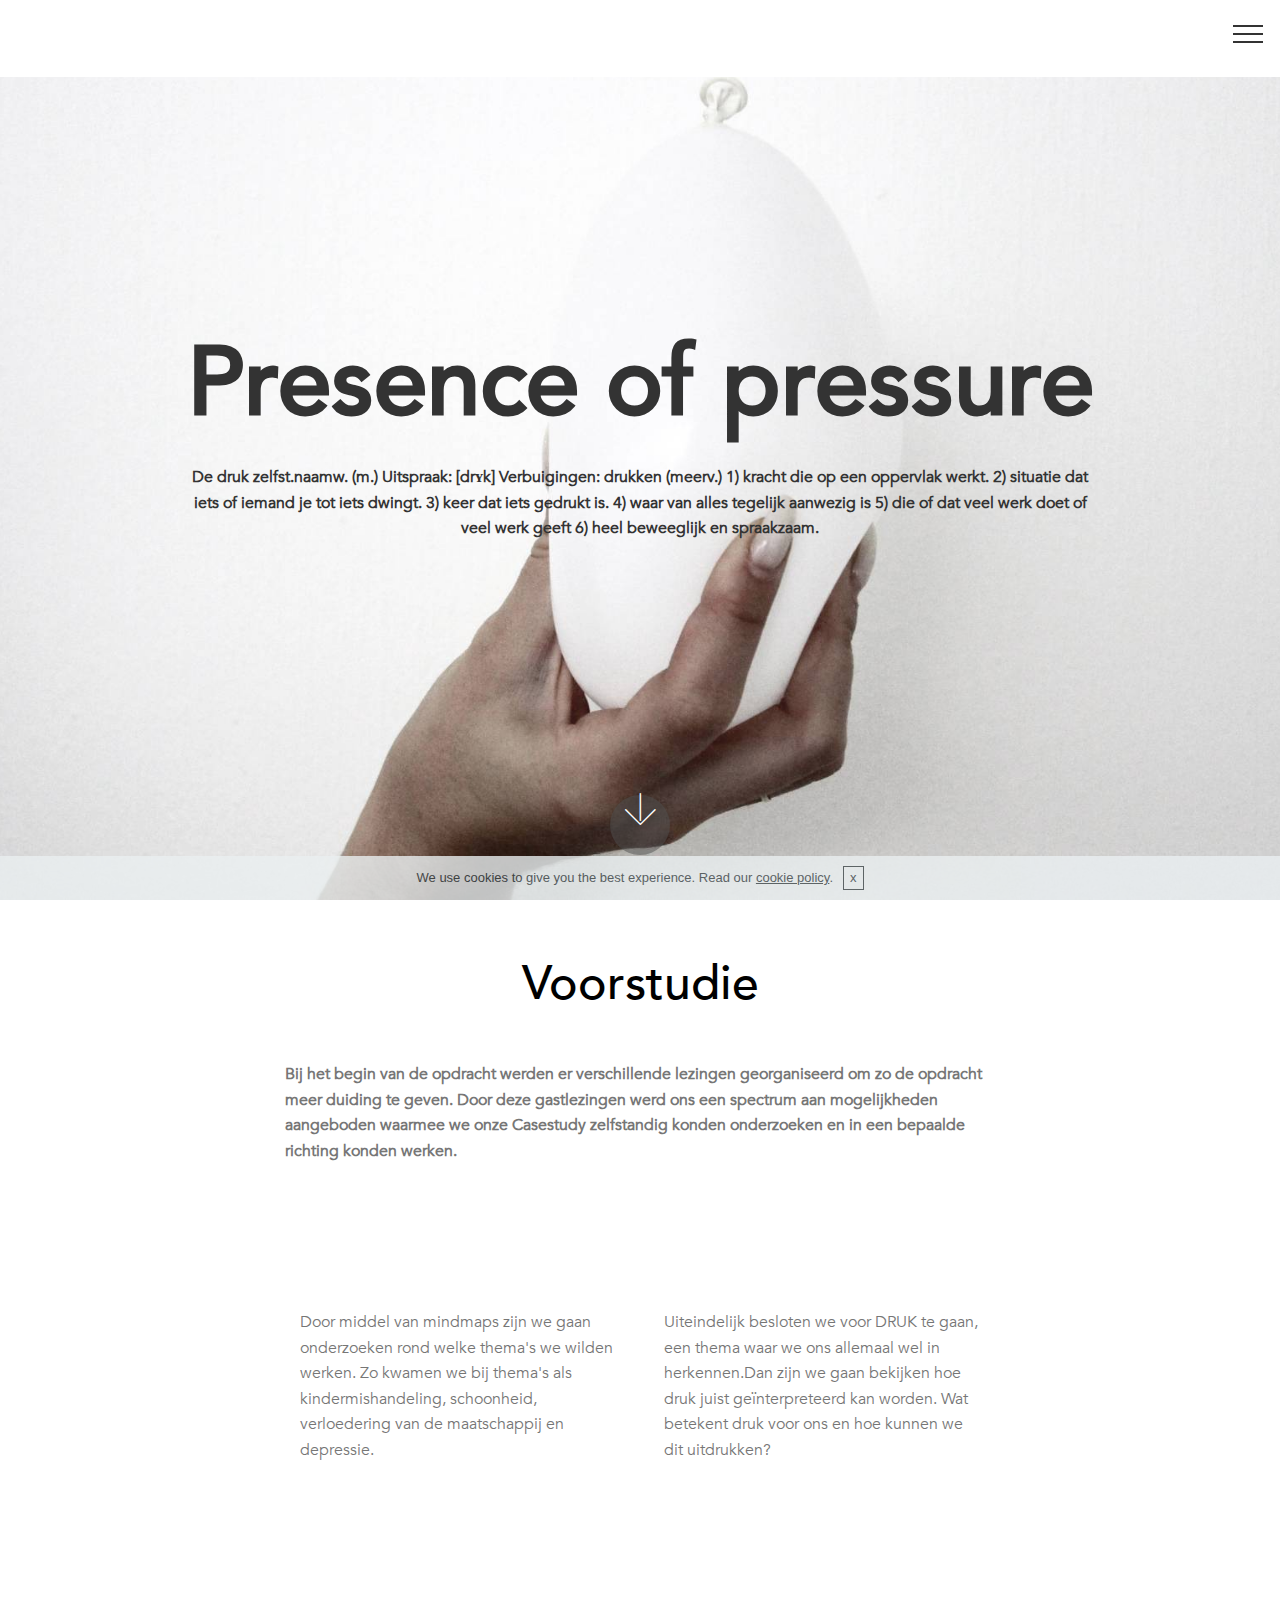
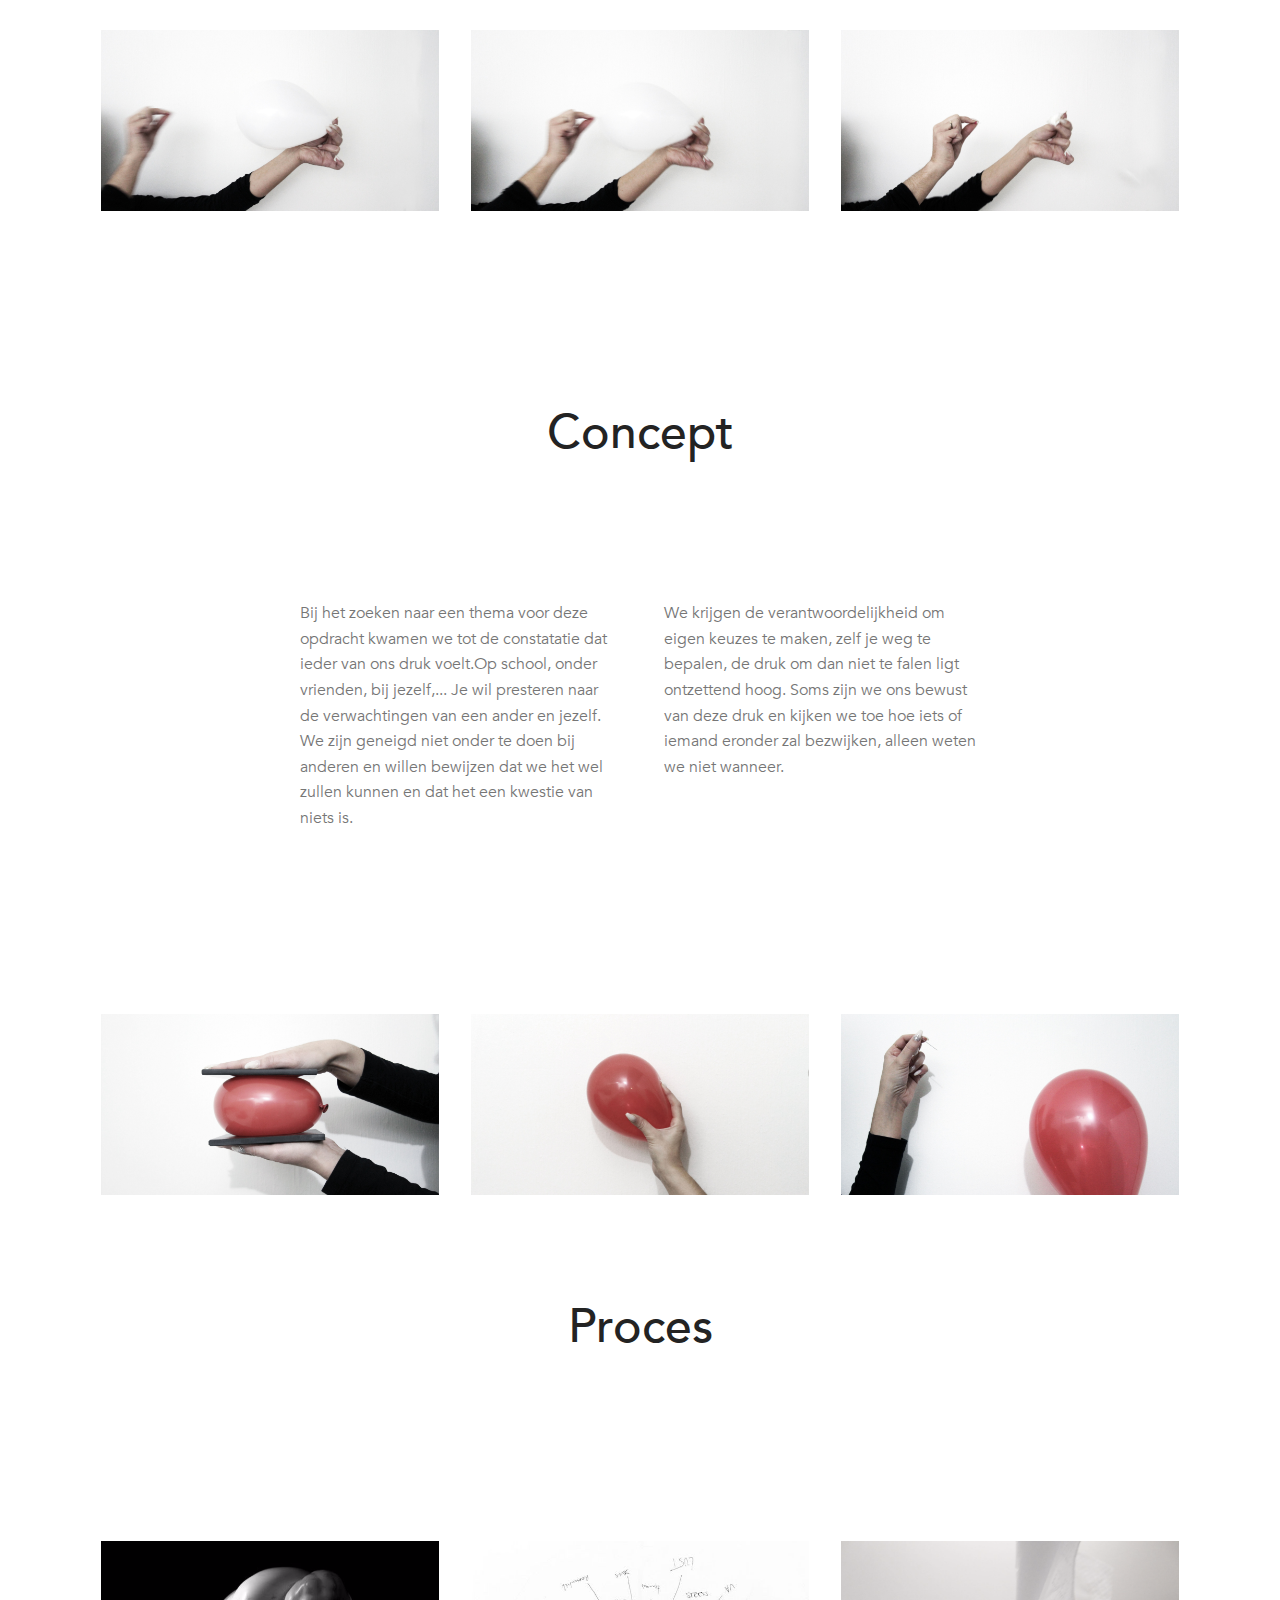
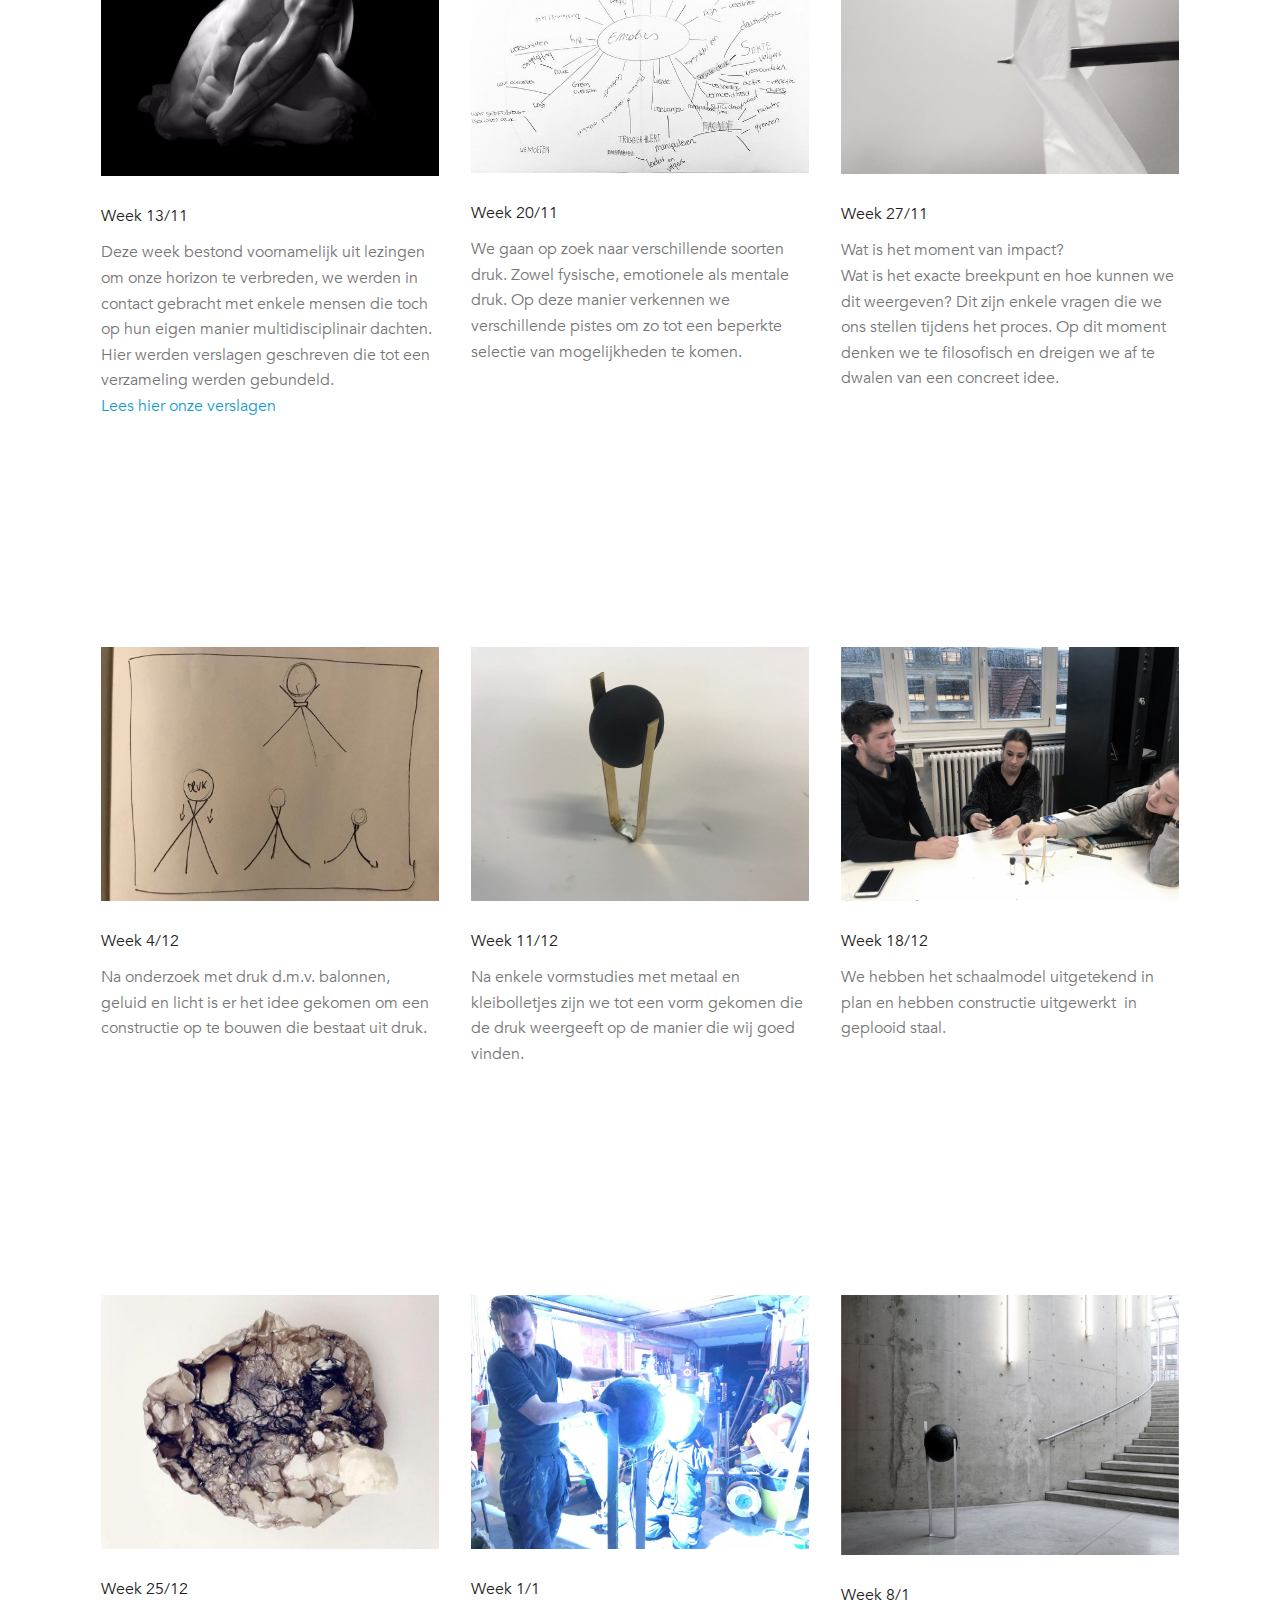
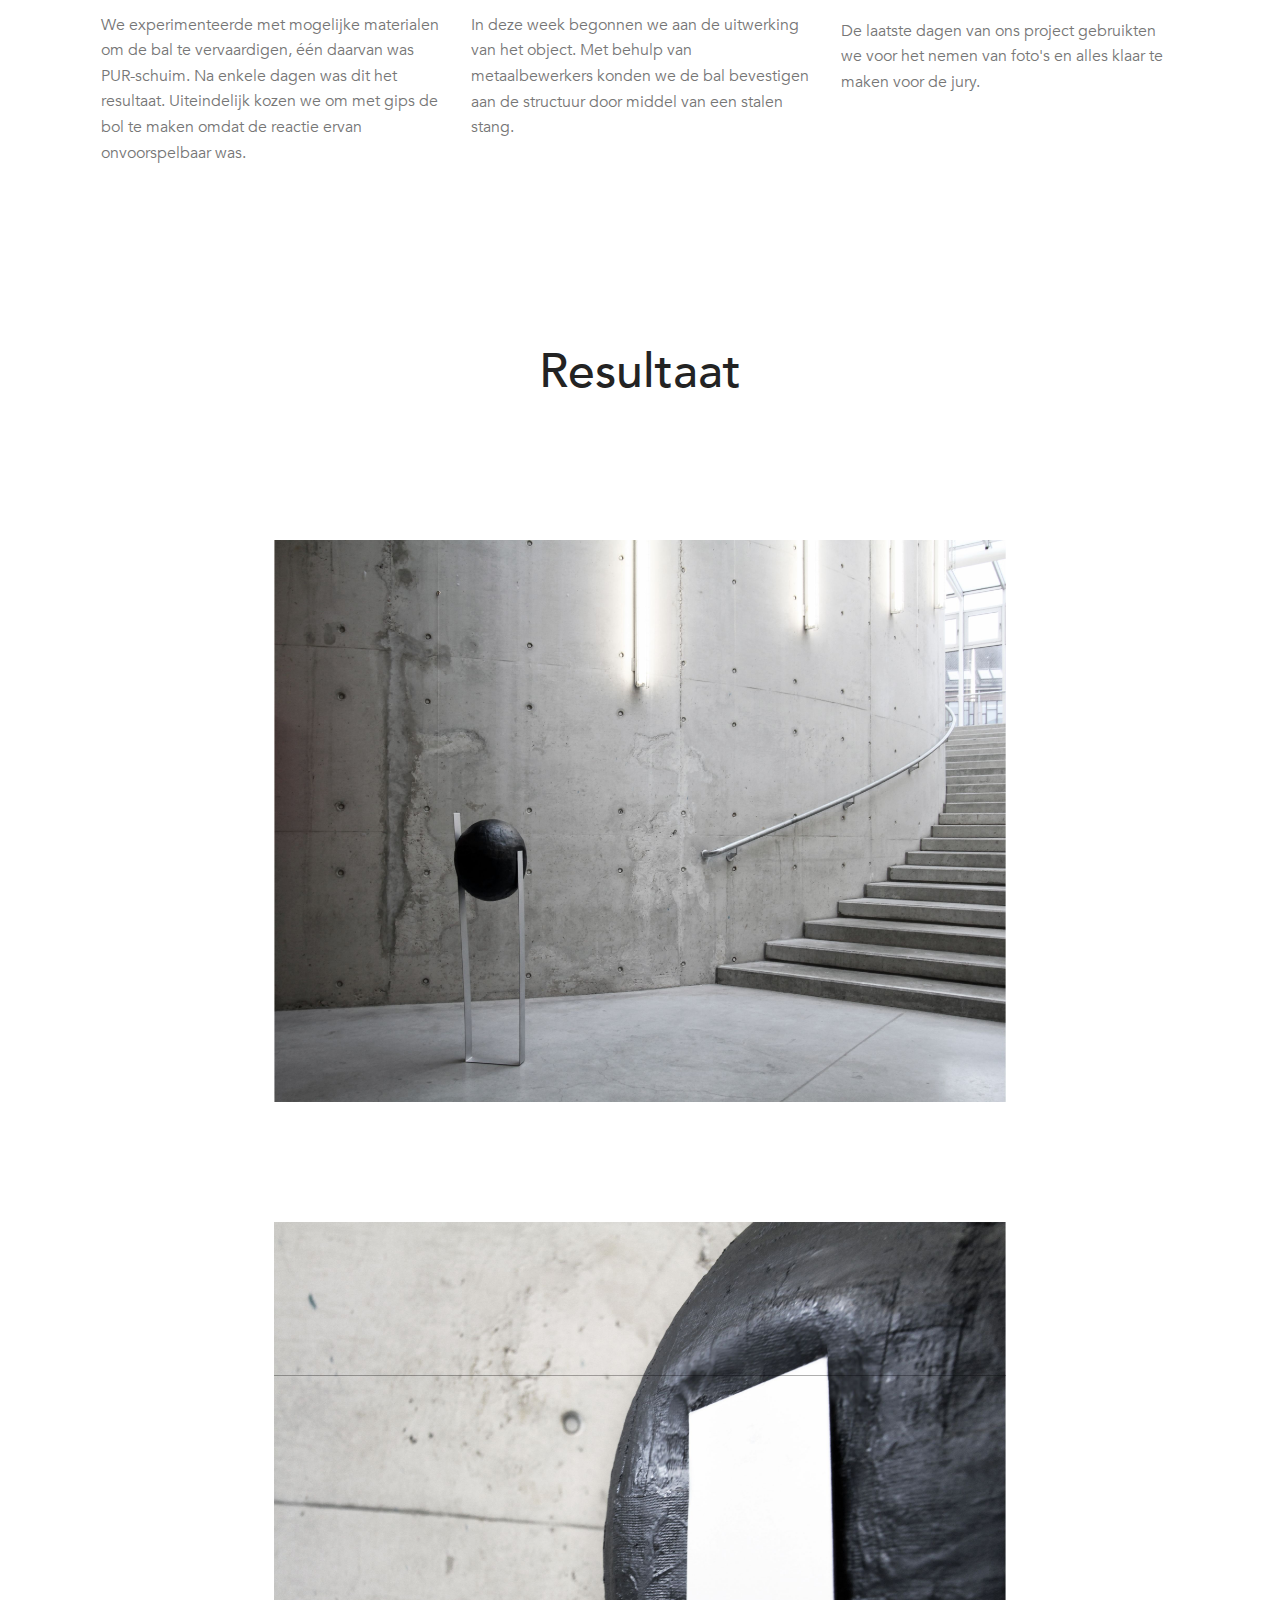
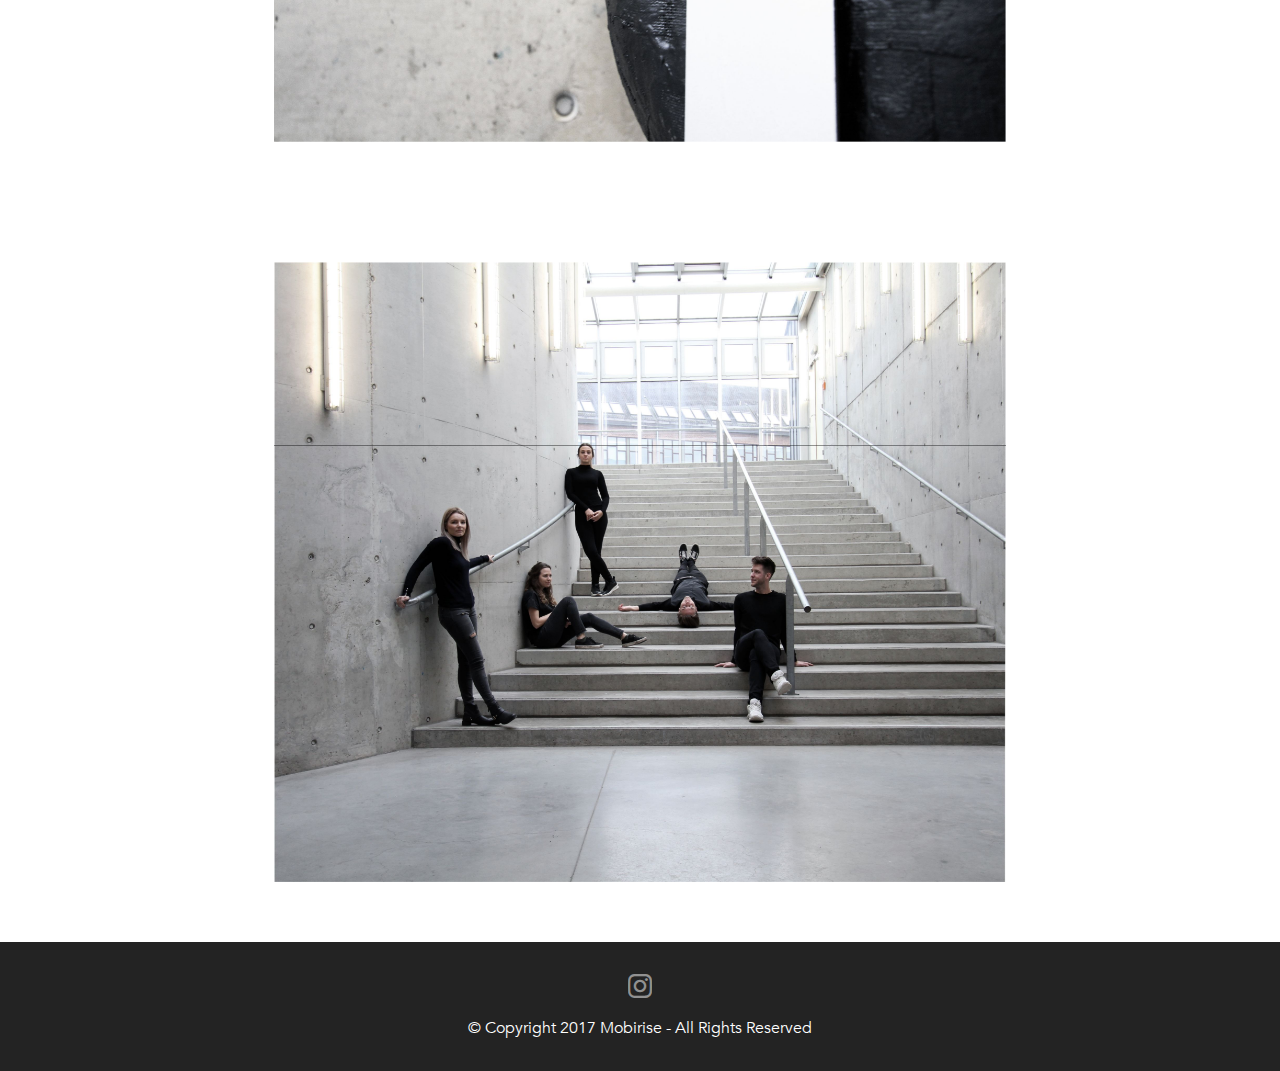
==== index.html @ 23d18083 "create github pages" ====
<!DOCTYPE html>
<html>
<head>
  <!-- Site made with Mobirise Website Builder v4.4.1, https://mobirise.com -->
  <meta charset="UTF-8">
  <meta http-equiv="X-UA-Compatible" content="IE=edge">
  <meta name="generator" content="Mobirise v4.4.1, mobirise.com">
  <meta name="viewport" content="width=device-width, initial-scale=1">
  <link rel="shortcut icon" href="assets/images/logo2.png" type="image/x-icon">
  <meta name="description" content="UA, Universiteit Antwerpen, ">
  <title>Home</title>
  <link rel="stylesheet" href="assets/web/assets/mobirise-icons/mobirise-icons.css">
  <link rel="stylesheet" href="assets/tether/tether.min.css">
  <link rel="stylesheet" href="assets/bootstrap/css/bootstrap.min.css">
  <link rel="stylesheet" href="assets/bootstrap/css/bootstrap-grid.min.css">
  <link rel="stylesheet" href="assets/bootstrap/css/bootstrap-reboot.min.css">
  <link rel="stylesheet" href="assets/socicon/css/styles.css">
  <link rel="stylesheet" href="assets/dropdown/css/style.css">
  <link rel="stylesheet" href="assets/theme/css/style.css">
  <link href="assets/fonts/style.css" rel="stylesheet">
  <link rel="stylesheet" href="assets/mobirise/css/mbr-additional.css" type="text/css">
  
  
  
</head>
<body>

<!-- Google Analytics -->
<!-- Global site tag (gtag.js) - Google Analytics -->
<script async src="https://www.googletagmanager.com/gtag/js?id=UA-111295715-1"></script>
<script>
  window.dataLayer = window.dataLayer || [];
  function gtag(){dataLayer.push(arguments);}
  gtag('js', new Date());

  gtag('config', 'UA-111295715-1');
</script>


<!-- /Google Analytics -->


<section class="menu cid-qCmvJfTHeq" once="menu" id="menu2-0" data-rv-view="9524">

    

    <nav class="navbar navbar-expand beta-menu navbar-dropdown align-items-center navbar-fixed-top collapsed">
        <button class="navbar-toggler navbar-toggler-right" type="button" data-toggle="collapse" data-target="#navbarSupportedContent" aria-controls="navbarSupportedContent" aria-expanded="false" aria-label="Toggle navigation">
            <div class="hamburger">
                <span></span>
                <span></span>
                <span></span>
                <span></span>
            </div>
        </button>
        <div class="menu-logo">
            <div class="navbar-brand">
                
                
            </div>
        </div>
        <div class="collapse navbar-collapse" id="navbarSupportedContent">
            <ul class="navbar-nav nav-dropdown nav-right navbar-nav-top-padding" data-app-modern-menu="true"><li class="nav-item"><a class="nav-link link text-black display-4" href="index.html">Home</a></li><li class="nav-item">
                    <a class="nav-link link text-black display-4" href="page5.html">Voorstudie<br></a>
                </li><li class="nav-item"><a class="nav-link link text-black display-4" href="page4.html">Concept</a></li><li class="nav-item"><a class="nav-link link text-black display-4" href="page3.html">Proces</a></li><li class="nav-item dropdown"><a class="nav-link link text-black display-4" href="page2.html">Resultaat</a></li><li class="nav-item"><a class="nav-link link text-black display-4" href="page1.html">Wie zijn we?</a></li><li class="nav-item dropdown"><a class="nav-link link text-black display-4" href="https://uafacultyofdesignsciencesgroup10.github.io/ENG/" aria-expanded="true">English</a></li></ul>
            
        </div>
    </nav>
</section>

<section class="engine"><a href="https://mobirise.co/e">web page builder software</a></section><section class="cid-qCmvO35Kks mbr-fullscreen" id="header2-1" data-rv-view="9526">

    

    

    <div class="container align-center">
        <div class="row justify-content-md-center">
            <div class="mbr-white col-md-10">
                <h1 class="mbr-section-title mbr-bold pb-3 mbr-fonts-style display-1">Presence of pressure<br></h1>
                
                <p class="mbr-text pb-3 mbr-fonts-style display-7"><strong>De druk zelfst.naamw. (m.) Uitspraak:   [drʏk] Verbuigingen:   drukken (meerv.) 1) kracht die op een oppervlak werkt. 2) situatie dat iets of iemand je tot iets dwingt. 3) keer dat iets gedrukt is. 4) waar van alles tegelijk aanwezig is 5) die of dat veel werk doet of veel werk geeft 6) heel beweeglijk en spraakzaam.</strong><br></p>
                
            </div>
        </div>
    </div>
    <div class="mbr-arrow hidden-sm-down" aria-hidden="true">
        <a href="#next">
            <i class="mbri-down mbr-iconfont"></i>
        </a>
    </div>
</section>

<section class="mbr-section content4 cid-qCmyaExhVa" id="content4-9" data-rv-view="9529">

    

    <div class="container">
        <div class="media-container-row">
            <div class="title col-12 col-md-8">
                <h2 class="align-center pb-3 mbr-fonts-style display-2">
                    <a href="page5.html" class="text-black">Voorstudie</a></h2>
                
                
            </div>
        </div>
    </div>
</section>

<section class="mbr-section article content1 cid-qCmyK21ciT" id="content1-c" data-rv-view="9531">
    
     

    <div class="container">
        <div class="media-container-row">
            <div class="mbr-text col-12 col-md-8 mbr-fonts-style display-7"><strong>Bij het begin van de opdracht werden er verschillende lezingen georganiseerd om zo de opdracht meer duiding te geven. Door deze gastlezingen werd ons een spectrum aan mogelijkheden aangeboden waarmee we onze Casestudy zelfstandig konden onderzoeken en in een bepaalde richting konden werken.&nbsp;</strong><div><strong><br></strong></div></div>
        </div>
    </div>
</section>

<section class="mbr-section article content3 cid-qCtkdeIMX7" id="content3-k" data-rv-view="9532">
      
     

    <div class="container">
        <div class="media-container-row">
            <div class="row col-12 col-md-8">
                <div class="col-12 col-md-6 pr-lg-4 mbr-text mbr-fonts-style display-7">
                     Door middel van mindmaps zijn we gaan onderzoeken rond welke thema's we wilden werken. Zo kwamen we bij thema's als kindermishandeling, schoonheid, verloedering van de maatschappij en depressie.&nbsp;<br></div>
                <div class="col-12 col-md-6 pl-lg-4 mbr-text mbr-fonts-style display-7">Uiteindelijk besloten we voor DRUK te gaan, een thema waar we ons allemaal wel in herkennen.Dan zijn we gaan bekijken hoe druk juist geïnterpreteerd kan worden. Wat betekent druk voor ons en hoe kunnen we dit uitdrukken?</div>
            </div>
        </div>
    </div>
</section>

<section class="features2 cid-qDRDXd2OdZ" id="features2-2a" data-rv-view="9533">

    

    
    
    <div class="container">
        <div class="media-container-row">
            <div class="card p-3 col-12 col-md-6 col-lg-4">
                <div class="card-wrapper">
                    <div class="card-img">
                        <img src="assets/images/img-10-5184x2787.jpg" alt="Mobirise" title="" media-simple="true">
                    </div>
                    <div class="card-box">
                        
                        
                    </div>
                </div>
            </div>

            <div class="card p-3 col-12 col-md-6 col-lg-4">
                <div class="card-wrapper">
                    <div class="card-img">
                        <img src="assets/images/img-11-5184x2787.jpg" alt="Mobirise" title="" media-simple="true">
                    </div>
                    <div class="card-box ">
                        
                        
                    </div>
                </div>
            </div>

            <div class="card p-3 col-12 col-md-6 col-lg-4">
                <div class="card-wrapper">
                    <div class="card-img">
                        <img src="assets/images/img-12-5184x2787.jpg" alt="Mobirise" title="" media-simple="true">
                    </div>
                    <div class="card-box">
                        
                        
                    </div>
                </div>
            </div>

            
        </div>
    </div>
</section>

<section class="mbr-section content4 cid-qCmxIeGVm2" id="content4-8" data-rv-view="9536">

    

    <div class="container">
        <div class="media-container-row">
            <div class="title col-12 col-md-8">
                <h2 class="align-center pb-3 mbr-fonts-style display-2">Concept</h2>
                <h3 class="mbr-section-subtitle align-center mbr-light mbr-fonts-style display-7"></h3>
                
            </div>
        </div>
    </div>
</section>

<section class="mbr-section article content3 cid-qCtk8NqHxP" id="content3-j" data-rv-view="9538">
      
     

    <div class="container">
        <div class="media-container-row">
            <div class="row col-12 col-md-8">
                <div class="col-12 col-md-6 pr-lg-4 mbr-text mbr-fonts-style display-7"><p>Bij het zoeken naar een thema voor deze opdracht kwamen we tot de constatatie dat ieder van ons druk voelt.Op school, onder vrienden, bij jezelf,... Je wil presteren naar de verwachtingen van een ander en jezelf. We zijn geneigd niet onder te doen bij anderen en willen bewijzen dat we het wel zullen kunnen en dat het een kwestie van niets is.&nbsp;</p></div>
                <div class="col-12 col-md-6 pl-lg-4 mbr-text mbr-fonts-style display-7">We krijgen de verantwoordelijkheid om eigen keuzes te maken, zelf je weg te bepalen, de druk om dan niet te falen ligt ontzettend hoog. Soms zijn we ons bewust van deze druk en kijken we toe hoe iets of iemand eronder zal bezwijken, alleen weten we niet wanneer.</div>
            </div>
        </div>
    </div>
</section>

<section class="features2 cid-qDRCdUJl7I" id="features2-29" data-rv-view="9539">

    

    
    
    <div class="container">
        <div class="media-container-row">
            <div class="card p-3 col-12 col-md-6 col-lg-4">
                <div class="card-wrapper">
                    <div class="card-img">
                        <img src="assets/images/img-3-5184x2787.jpg" alt="Mobirise" title="" media-simple="true">
                    </div>
                    <div class="card-box">
                        
                        
                    </div>
                </div>
            </div>

            <div class="card p-3 col-12 col-md-6 col-lg-4">
                <div class="card-wrapper">
                    <div class="card-img">
                        <img src="assets/images/img-4-5184x2787.jpg" alt="Mobirise" title="" media-simple="true">
                    </div>
                    <div class="card-box ">
                        
                        
                    </div>
                </div>
            </div>

            <div class="card p-3 col-12 col-md-6 col-lg-4">
                <div class="card-wrapper">
                    <div class="card-img">
                        <img src="assets/images/img-1-5184x2787.jpg" alt="Mobirise" title="" media-simple="true">
                    </div>
                    <div class="card-box">
                        
                        
                    </div>
                </div>
            </div>

            
        </div>
    </div>
</section>

<section class="mbr-section content4 cid-qCtoqp9Rli" id="content4-n" data-rv-view="9542">

    

    <div class="container">
        <div class="media-container-row">
            <div class="title col-12 col-md-8">
                <h2 class="align-center pb-3 mbr-fonts-style display-2">Proces</h2>
                
                
            </div>
        </div>
    </div>
</section>

<section class="features2 cid-qEqZ5E1XfA" id="features2-2c" data-rv-view="9544">

    

    
    
    <div class="container">
        <div class="media-container-row">
            <div class="card p-3 col-12 col-md-6 col-lg-4">
                <div class="card-wrapper">
                    <div class="card-img">
                        <img src="assets/images/11-640x427.jpg" alt="Mobirise" title="" media-simple="true">
                    </div>
                    <div class="card-box">
                        <h4 class="card-title pb-3 mbr-fonts-style display-7">Week 13/11</h4>
                        <p class="mbr-text mbr-fonts-style display-7">Deze week bestond voornamelijk uit lezingen om onze horizon te verbreden, we werden in contact gebracht met enkele mensen die toch op hun eigen manier multidisciplinair dachten. Hier werden verslagen geschreven die tot een verzameling werden gebundeld. <br><a href="assets/files/MD10GROUP10.pdf">Lees hier onze verslagen</a><br></p>
                    </div>
                </div>
            </div>

            <div class="card p-3 col-12 col-md-6 col-lg-4">
                <div class="card-wrapper">
                    <div class="card-img">
                        <img src="assets/images/mindfucker-640x439.jpg" alt="Mobirise" title="" media-simple="true">
                    </div>
                    <div class="card-box ">
                        <h4 class="card-title pb-3 mbr-fonts-style display-7">Week 20/11</h4>
                        <p class="mbr-text mbr-fonts-style display-7">We gaan op zoek naar verschillende soorten druk. Zowel fysische, emotionele als mentale druk. Op deze manier verkennen we verschillende pistes om zo tot een beperkte selectie van mogelijkheden te komen.&nbsp;</p>
                    </div>
                </div>
            </div>

            <div class="card p-3 col-12 col-md-6 col-lg-4">
                <div class="card-wrapper">
                    <div class="card-img">
                        <img src="assets/images/25129861-1756322744413140-2117674448-o-11-2048x1536.jpg" alt="Mobirise" title="" media-simple="true">
                    </div>
                    <div class="card-box">
                        <h4 class="card-title pb-3 mbr-fonts-style display-7">Week 27/11</h4>
                        <p class="mbr-text mbr-fonts-style display-7">Wat is het moment van impact?&nbsp;<br>Wat is het exacte breekpunt en hoe kunnen we dit weergeven? Dit zijn enkele vragen die we ons stellen tijdens het proces. Op dit moment denken we te filosofisch en dreigen we af te dwalen van een concreet idee.&nbsp;</p>
                    </div>
                </div>
            </div>

            
        </div>
    </div>
</section>

<section class="features2 cid-qD74bUCkJb" id="features2-20" data-rv-view="9547">

    

    
    
    <div class="container">
        <div class="media-container-row">
            <div class="card p-3 col-12 col-md-6 col-lg-4">
                <div class="card-wrapper">
                    <div class="card-img">
                        <img src="assets/images/24992583-1777973232213690-1743151585-o-1024x768.jpg" alt="Mobirise" title="" media-simple="true">
                    </div>
                    <div class="card-box">
                        <h4 class="card-title pb-3 mbr-fonts-style display-7">
                            Week 4/12</h4>
                        <p class="mbr-text mbr-fonts-style display-7">Na onderzoek met druk d.m.v. balonnen, geluid en licht is er het idee gekomen om een constructie op te bouwen die bestaat uit druk.&nbsp;<br><br></p>
                    </div>
                </div>
            </div>

            <div class="card p-3 col-12 col-md-6 col-lg-4">
                <div class="card-wrapper">
                    <div class="card-img">
                        <img src="assets/images/img-5098-4032x3024.jpg" alt="Mobirise" title="" media-simple="true">
                    </div>
                    <div class="card-box ">
                        <h4 class="card-title pb-3 mbr-fonts-style display-7">
                            Week 11/12</h4>
                        <p class="mbr-text mbr-fonts-style display-7">Na enkele vormstudies met metaal en kleibolletjes zijn we tot een vorm gekomen die de druk weergeeft op de manier die wij goed vinden.&nbsp;</p>
                    </div>
                </div>
            </div>

            <div class="card p-3 col-12 col-md-6 col-lg-4">
                <div class="card-wrapper">
                    <div class="card-img">
                        <img src="assets/images/img-8-4032x3024.jpg" alt="Mobirise" title="" media-simple="true">
                    </div>
                    <div class="card-box">
                        <h4 class="card-title pb-3 mbr-fonts-style display-7">
                            Week 18/12</h4>
                        <p class="mbr-text mbr-fonts-style display-7">We hebben het schaalmodel uitgetekend in plan en hebben constructie uitgewerkt &nbsp;in geplooid staal.</p>
                    </div>
                </div>
            </div>

            
        </div>
    </div>
</section>

<section class="features2 cid-qErfycJwx6" id="features2-2e" data-rv-view="9550">

    

    
    
    <div class="container">
        <div class="media-container-row">
            <div class="card p-3 col-12 col-md-6 col-lg-4">
                <div class="card-wrapper">
                    <div class="card-img">
                        <img src="assets/images/26694815-1812641702080176-639116029-n-750x562.jpg" alt="Mobirise" title="" media-simple="true">
                    </div>
                    <div class="card-box">
                        <h4 class="card-title pb-3 mbr-fonts-style display-7">
                            Week 25/12</h4>
                        <p class="mbr-text mbr-fonts-style display-7">We experimenteerde met mogelijke materialen om de bal te vervaardigen, één daarvan was PUR-schuim. Na enkele dagen was dit het resultaat. Uiteindelijk kozen we om met gips de bol te maken omdat de reactie ervan onvoorspelbaar was.</p>
                    </div>
                </div>
            </div>

            <div class="card p-3 col-12 col-md-6 col-lg-4">
                <div class="card-wrapper">
                    <div class="card-img">
                        <img src="assets/images/26827733-1812654968745516-871143890-o-2048x1536.jpg" alt="Mobirise" title="" media-simple="true">
                    </div>
                    <div class="card-box ">
                        <h4 class="card-title pb-3 mbr-fonts-style display-7">
                            Week 1/1</h4>
                        <p class="mbr-text mbr-fonts-style display-7">In deze week begonnen we aan de uitwerking van het object. Met behulp van metaalbewerkers konden we de bal bevestigen aan de structuur door middel van een stalen stang.&nbsp;</p>
                    </div>
                </div>
            </div>

            <div class="card p-3 col-12 col-md-6 col-lg-4">
                <div class="card-wrapper">
                    <div class="card-img">
                        <img src="assets/images/hoofdfoto-4506x3456.jpg" alt="Mobirise" title="" media-simple="true">
                    </div>
                    <div class="card-box">
                        <h4 class="card-title pb-3 mbr-fonts-style display-7">
                            Week 8/1</h4>
                        <p class="mbr-text mbr-fonts-style display-7">De laatste dagen van ons project gebruikten we voor het nemen van foto's en alles klaar te maken voor de jury.&nbsp;<br><br></p>
                    </div>
                </div>
            </div>

            
        </div>
    </div>
</section>

<section class="mbr-section content4 cid-qCy6RYBkQm" id="content4-s" data-rv-view="9553">

    

    <div class="container">
        <div class="media-container-row">
            <div class="title col-12 col-md-8">
                <h2 class="align-center pb-3 mbr-fonts-style display-2">
                    Resultaat</h2>
                <h3 class="mbr-section-subtitle align-center mbr-light mbr-fonts-style display-5"></h3>
                
            </div>
        </div>
    </div>
</section>

<section class="cid-qCy6YZaaiq" id="image1-t" data-rv-view="9555">

    

    <figure class="mbr-figure container">
            <div class="image-block" style="width: 66%;">
                <img src="assets/images/hoofdfoto-2800x2147.jpg" width="1400" alt="Mobirise" title="" media-simple="true">
                
            </div>
    </figure>
</section>

<section class="cid-qCy6ZJbF8F" id="image1-u" data-rv-view="9557">

    

    <figure class="mbr-figure container">
            <div class="image-block" style="width: 66%;">
                <img src="assets/images/detailfoto-2800x1986.jpg" width="1400" alt="Mobirise" title="" media-simple="true">
                
            </div>
    </figure>
</section>

<section class="cid-qCy70N6kQO" id="image1-v" data-rv-view="9559">

    

    <figure class="mbr-figure container">
            <div class="image-block" style="width: 66%;">
                <img src="assets/images/groepsfoto-2800x2370.jpg" width="1400" alt="Mobirise" title="" media-simple="true">
                
            </div>
    </figure>
</section>

<section once="" class="cid-qCy6q0tuEh" id="footer7-q" data-rv-view="9561">

    

    

    <div class="container">
        <div class="media-container-row align-center mbr-white">
            
            <div class="row social-row">
                <div class="social-list align-right pb-2">
                    
                    
                    
                    
                    
                    
                <div class="soc-item">
                        <a href="https://www.instagram.com/the_presence_of_pressure/" target="_blank">
                            <span class="mbr-iconfont mbr-iconfont-social socicon-instagram socicon" media-simple="true"></span>
                        </a>
                    </div></div>
            </div>
            <div class="row row-copirayt">
                <p class="mbr-text mb-0 mbr-fonts-style mbr-white align-center display-7">
                    © Copyright 2017 Mobirise - All Rights Reserved
                </p>
            </div>
        </div>
    </div>
</section>


  <script src="assets/web/assets/jquery/jquery.min.js"></script>
  <script src="assets/popper/popper.min.js"></script>
  <script src="assets/tether/tether.min.js"></script>
  <script src="assets/bootstrap/js/bootstrap.min.js"></script>
  <script src="assets/cookies-alert-plugin/cookies-alert-core.js"></script>
  <script src="assets/cookies-alert-plugin/cookies-alert-script.js"></script>
  <script src="assets/dropdown/js/script.min.js"></script>
  <script src="assets/touch-swipe/jquery.touch-swipe.min.js"></script>
  <script src="assets/smooth-scroll/smooth-scroll.js"></script>
  <script src="assets/theme/js/script.js"></script>
  
  
<input name="cookieData" type="hidden" data-cookie-text="We use cookies to give you the best experience. Read our <a href='privacy.html'>cookie policy</a>.">
  </body>
</html>
---- assets/web/assets/mobirise-icons/mobirise-icons.css ----
@font-face {
  font-family: 'MobiriseIcons';
  src:  url('mobirise-icons.eot?spat4u');
  src:  url('mobirise-icons.eot?spat4u#iefix') format('embedded-opentype'),
    url('mobirise-icons.ttf?spat4u') format('truetype'),
    url('mobirise-icons.woff?spat4u') format('woff'),
    url('mobirise-icons.svg?spat4u#MobiriseIcons') format('svg');
  font-weight: normal;
  font-style: normal;
}

[class^="mbri-"], [class*=" mbri-"] {
  /* use !important to prevent issues with browser extensions that change fonts */
  font-family: MobiriseIcons !important;
  speak: none;
  font-style: normal;
  font-weight: normal;
  font-variant: normal;
  text-transform: none;
  line-height: 1;

  /* Better Font Rendering =========== */
  -webkit-font-smoothing: antialiased;
  -moz-osx-font-smoothing: grayscale;
}

.mbri-add-submenu:before {
  content: "\e900";
}
.mbri-alert:before {
  content: "\e901";
}
.mbri-align-center:before {
  content: "\e902";
}
.mbri-align-justify:before {
  content: "\e903";
}
.mbri-align-left:before {
  content: "\e904";
}
.mbri-align-right:before {
  content: "\e905";
}
.mbri-android:before {
  content: "\e906";
}
.mbri-apple:before {
  content: "\e907";
}
.mbri-arrow-down:before {
  content: "\e908";
}
.mbri-arrow-next:before {
  content: "\e909";
}
.mbri-arrow-prev:before {
  content: "\e90a";
}
.mbri-arrow-up:before {
  content: "\e90b";
}
.mbri-bold:before {
  content: "\e90c";
}
.mbri-bookmark:before {
  content: "\e90d";
}
.mbri-bootstrap:before {
  content: "\e90e";
}
.mbri-briefcase:before {
  content: "\e90f";
}
.mbri-browse:before {
  content: "\e910";
}
.mbri-bulleted-list:before {
  content: "\e911";
}
.mbri-calendar:before {
  content: "\e912";
}
.mbri-camera:before {
  content: "\e913";
}
.mbri-cart-add:before {
  content: "\e914";
}
.mbri-cart-full:before {
  content: "\e915";
}
.mbri-cash:before {
  content: "\e916";
}
.mbri-change-style:before {
  content: "\e917";
}
.mbri-chat:before {
  content: "\e918";
}
.mbri-clock:before {
  content: "\e919";
}
.mbri-close:before {
  content: "\e91a";
}
.mbri-cloud:before {
  content: "\e91b";
}
.mbri-code:before {
  content: "\e91c";
}
.mbri-contact-form:before {
  content: "\e91d";
}
.mbri-credit-card:before {
  content: "\e91e";
}
.mbri-cursor-click:before {
  content: "\e91f";
}
.mbri-cust-feedback:before {
  content: "\e920";
}
.mbri-database:before {
  content: "\e921";
}
.mbri-delivery:before {
  content: "\e922";
}
.mbri-desktop:before {
  content: "\e923";
}
.mbri-devices:before {
  content: "\e924";
}
.mbri-down:before {
  content: "\e925";
}
.mbri-download:before {
  content: "\e989";
}
.mbri-drag-n-drop:before {
  content: "\e927";
}
.mbri-drag-n-drop2:before {
  content: "\e928";
}
.mbri-edit:before {
  content: "\e929";
}
.mbri-edit2:before {
  content: "\e92a";
}
.mbri-error:before {
  content: "\e92b";
}
.mbri-extension:before {
  content: "\e92c";
}
.mbri-features:before {
  content: "\e92d";
}
.mbri-file:before {
  content: "\e92e";
}
.mbri-flag:before {
  content: "\e92f";
}
.mbri-folder:before {
  content: "\e930";
}
.mbri-gift:before {
  content: "\e931";
}
.mbri-github:before {
  content: "\e932";
}
.mbri-globe:before {
  content: "\e933";
}
.mbri-globe-2:before {
  content: "\e934";
}
.mbri-growing-chart:before {
  content: "\e935";
}
.mbri-hearth:before {
  content: "\e936";
}
.mbri-help:before {
  content: "\e937";
}
.mbri-home:before {
  content: "\e938";
}
.mbri-hot-cup:before {
  content: "\e939";
}
.mbri-idea:before {
  content: "\e93a";
}
.mbri-image-gallery:before {
  content: "\e93b";
}
.mbri-image-slider:before {
  content: "\e93c";
}
.mbri-info:before {
  content: "\e93d";
}
.mbri-italic:before {
  content: "\e93e";
}
.mbri-key:before {
  content: "\e93f";
}
.mbri-laptop:before {
  content: "\e940";
}
.mbri-layers:before {
  content: "\e941";
}
.mbri-left-right:before {
  content: "\e942";
}
.mbri-left:before {
  content: "\e943";
}
.mbri-letter:before {
  content: "\e944";
}
.mbri-like:before {
  content: "\e945";
}
.mbri-link:before {
  content: "\e946";
}
.mbri-lock:before {
  content: "\e947";
}
.mbri-login:before {
  content: "\e948";
}
.mbri-logout:before {
  content: "\e949";
}
.mbri-magic-stick:before {
  content: "\e94a";
}
.mbri-map-pin:before {
  content: "\e94b";
}
.mbri-menu:before {
  content: "\e94c";
}
.mbri-mobile:before {
  content: "\e94d";
}
.mbri-mobile2:before {
  content: "\e94e";
}
.mbri-mobirise:before {
  content: "\e94f";
}
.mbri-more-horizontal:before {
  content: "\e950";
}
.mbri-more-vertical:before {
  content: "\e951";
}
.mbri-music:before {
  content: "\e952";
}
.mbri-new-file:before {
  content: "\e953";
}
.mbri-numbered-list:before {
  content: "\e954";
}
.mbri-opened-folder:before {
  content: "\e955";
}
.mbri-pages:before {
  content: "\e956";
}
.mbri-paper-plane:before {
  content: "\e957";
}
.mbri-paperclip:before {
  content: "\e958";
}
.mbri-photo:before {
  content: "\e959";
}
.mbri-photos:before {
  content: "\e95a";
}
.mbri-pin:before {
  content: "\e95b";
}
.mbri-play:before {
  content: "\e95c";
}
.mbri-plus:before {
  content: "\e95d";
}
.mbri-preview:before {
  content: "\e95e";
}
.mbri-print:before {
  content: "\e95f";
}
.mbri-protect:before {
  content: "\e960";
}
.mbri-question:before {
  content: "\e961";
}
.mbri-quote-left:before {
  content: "\e962";
}
.mbri-quote-right:before {
  content: "\e963";
}
.mbri-refresh:before {
  content: "\e964";
}
.mbri-responsive:before {
  content: "\e965";
}
.mbri-right:before {
  content: "\e966";
}
.mbri-rocket:before {
  content: "\e967";
}
.mbri-sad-face:before {
  content: "\e968";
}
.mbri-sale:before {
  content: "\e969";
}
.mbri-save:before {
  content: "\e96a";
}
.mbri-search:before {
  content: "\e96b";
}
.mbri-setting:before {
  content: "\e96c";
}
.mbri-setting2:before {
  content: "\e96d";
}
.mbri-setting3:before {
  content: "\e96e";
}
.mbri-share:before {
  content: "\e96f";
}
.mbri-shopping-bag:before {
  content: "\e970";
}
.mbri-shopping-basket:before {
  content: "\e971";
}
.mbri-shopping-cart:before {
  content: "\e972";
}
.mbri-sites:before {
  content: "\e973";
}
.mbri-smile-face:before {
  content: "\e974";
}
.mbri-speed:before {
  content: "\e975";
}
.mbri-star:before {
  content: "\e976";
}
.mbri-success:before {
  content: "\e977";
}
.mbri-sun:before {
  content: "\e978";
}
.mbri-sun2:before {
  content: "\e979";
}
.mbri-tablet:before {
  content: "\e97a";
}
.mbri-tablet-vertical:before {
  content: "\e97b";
}
.mbri-target:before {
  content: "\e97c";
}
.mbri-timer:before {
  content: "\e97d";
}
.mbri-to-ftp:before {
  content: "\e97e";
}
.mbri-to-local-drive:before {
  content: "\e97f";
}
.mbri-touch-swipe:before {
  content: "\e980";
}
.mbri-touch:before {
  content: "\e981";
}
.mbri-trash:before {
  content: "\e982";
}
.mbri-underline:before {
  content: "\e983";
}
.mbri-unlink:before {
  content: "\e984";
}
.mbri-unlock:before {
  content: "\e985";
}
.mbri-up-down:before {
  content: "\e986";
}
.mbri-up:before {
  content: "\e987";
}
.mbri-update:before {
  content: "\e988";
}
.mbri-upload:before {
 content: "\e926"; 
}
.mbri-user:before {
  content: "\e98a";
}
.mbri-user2:before {
  content: "\e98b";
}
.mbri-users:before {
  content: "\e98c";
}
.mbri-video:before {
  content: "\e98d";
}
.mbri-video-play:before {
  content: "\e98e";
}
.mbri-watch:before {
  content: "\e98f";
}
.mbri-website-theme:before {
  content: "\e990";
}
.mbri-wifi:before {
  content: "\e991";
}
.mbri-windows:before {
  content: "\e992";
}
.mbri-zoom-out:before {
  content: "\e993";
}
.mbri-redo:before {
  content: "\e994";
}
.mbri-undo:before {
  content: "\e995";
}
---- assets/socicon/css/styles.css ----
@charset "UTF-8";

@font-face {
  font-family: "socicon";
  src:url("../fonts/socicon.eot");
  src:url("../fonts/socicon.eot?#iefix") format("embedded-opentype"),
    url("../fonts/socicon.woff") format("woff"),
    url("../fonts/socicon.ttf") format("truetype"),
    url("../fonts/socicon.svg#socicon") format("svg");
  font-weight: normal;
  font-style: normal;

}

[data-icon]:before {
  font-family: "socicon" !important;
  content: attr(data-icon);
  font-style: normal !important;
  font-weight: normal !important;
  font-variant: normal !important;
  text-transform: none !important;
  speak: none;
  line-height: 1;
  -webkit-font-smoothing: antialiased;
  -moz-osx-font-smoothing: grayscale;
}

[class^="socicon-"]:before,
[class*=" socicon-"]:before {
  font-family: "socicon" !important;
  font-style: normal !important;
  font-weight: normal !important;
  font-variant: normal !important;
  text-transform: none !important;
  speak: none;
  line-height: 1;
  -webkit-font-smoothing: antialiased;
  -moz-osx-font-smoothing: grayscale;
}

.socicon-modelmayhem:before {
  content: "\e000";
}
.socicon-mixcloud:before {
  content: "\e001";
}
.socicon-drupal:before {
  content: "\e002";
}
.socicon-swarm:before {
  content: "\e003";
}
.socicon-istock:before {
  content: "\e004";
}
.socicon-yammer:before {
  content: "\e005";
}
.socicon-ello:before {
  content: "\e006";
}
.socicon-stackoverflow:before {
  content: "\e007";
}
.socicon-persona:before {
  content: "\e008";
}
.socicon-triplej:before {
  content: "\e009";
}
.socicon-houzz:before {
  content: "\e00a";
}
.socicon-rss:before {
  content: "\e00b";
}
.socicon-paypal:before {
  content: "\e00c";
}
.socicon-odnoklassniki:before {
  content: "\e00d";
}
.socicon-airbnb:before {
  content: "\e00e";
}
.socicon-periscope:before {
  content: "\e00f";
}
.socicon-outlook:before {
  content: "\e010";
}
.socicon-coderwall:before {
  content: "\e011";
}
.socicon-tripadvisor:before {
  content: "\e012";
}
.socicon-appnet:before {
  content: "\e013";
}
.socicon-goodreads:before {
  content: "\e014";
}
.socicon-tripit:before {
  content: "\e015";
}
.socicon-lanyrd:before {
  content: "\e016";
}
.socicon-slideshare:before {
  content: "\e017";
}
.socicon-buffer:before {
  content: "\e018";
}
.socicon-disqus:before {
  content: "\e019";
}
.socicon-vkontakte:before {
  content: "\e01a";
}
.socicon-whatsapp:before {
  content: "\e01b";
}
.socicon-patreon:before {
  content: "\e01c";
}
.socicon-storehouse:before {
  content: "\e01d";
}
.socicon-pocket:before {
  content: "\e01e";
}
.socicon-mail:before {
  content: "\e01f";
}
.socicon-blogger:before {
  content: "\e020";
}
.socicon-technorati:before {
  content: "\e021";
}
.socicon-reddit:before {
  content: "\e022";
}
.socicon-dribbble:before {
  content: "\e023";
}
.socicon-stumbleupon:before {
  content: "\e024";
}
.socicon-digg:before {
  content: "\e025";
}
.socicon-envato:before {
  content: "\e026";
}
.socicon-behance:before {
  content: "\e027";
}
.socicon-delicious:before {
  content: "\e028";
}
.socicon-deviantart:before {
  content: "\e029";
}
.socicon-forrst:before {
  content: "\e02a";
}
.socicon-play:before {
  content: "\e02b";
}
.socicon-zerply:before {
  content: "\e02c";
}
.socicon-wikipedia:before {
  content: "\e02d";
}
.socicon-apple:before {
  content: "\e02e";
}
.socicon-flattr:before {
  content: "\e02f";
}
.socicon-github:before {
  content: "\e030";
}
.socicon-renren:before {
  content: "\e031";
}
.socicon-friendfeed:before {
  content: "\e032";
}
.socicon-newsvine:before {
  content: "\e033";
}
.socicon-identica:before {
  content: "\e034";
}
.socicon-bebo:before {
  content: "\e035";
}
.socicon-zynga:before {
  content: "\e036";
}
.socicon-steam:before {
  content: "\e037";
}
.socicon-xbox:before {
  content: "\e038";
}
.socicon-windows:before {
  content: "\e039";
}
.socicon-qq:before {
  content: "\e03a";
}
.socicon-douban:before {
  content: "\e03b";
}
.socicon-meetup:before {
  content: "\e03c";
}
.socicon-playstation:before {
  content: "\e03d";
}
.socicon-android:before {
  content: "\e03e";
}
.socicon-snapchat:before {
  content: "\e03f";
}
.socicon-twitter:before {
  content: "\e040";
}
.socicon-facebook:before {
  content: "\e041";
}
.socicon-googleplus:before {
  content: "\e042";
}
.socicon-pinterest:before {
  content: "\e043";
}
.socicon-foursquare:before {
  content: "\e044";
}
.socicon-yahoo:before {
  content: "\e045";
}
.socicon-skype:before {
  content: "\e046";
}
.socicon-yelp:before {
  content: "\e047";
}
.socicon-feedburner:before {
  content: "\e048";
}
.socicon-linkedin:before {
  content: "\e049";
}
.socicon-viadeo:before {
  content: "\e04a";
}
.socicon-xing:before {
  content: "\e04b";
}
.socicon-myspace:before {
  content: "\e04c";
}
.socicon-soundcloud:before {
  content: "\e04d";
}
.socicon-spotify:before {
  content: "\e04e";
}
.socicon-grooveshark:before {
  content: "\e04f";
}
.socicon-lastfm:before {
  content: "\e050";
}
.socicon-youtube:before {
  content: "\e051";
}
.socicon-vimeo:before {
  content: "\e052";
}
.socicon-dailymotion:before {
  content: "\e053";
}
.socicon-vine:before {
  content: "\e054";
}
.socicon-flickr:before {
  content: "\e055";
}
.socicon-500px:before {
  content: "\e056";
}
.socicon-wordpress:before {
  content: "\e058";
}
.socicon-tumblr:before {
  content: "\e059";
}
.socicon-twitch:before {
  content: "\e05a";
}
.socicon-8tracks:before {
  content: "\e05b";
}
.socicon-amazon:before {
  content: "\e05c";
}
.socicon-icq:before {
  content: "\e05d";
}
.socicon-smugmug:before {
  content: "\e05e";
}
.socicon-ravelry:before {
  content: "\e05f";
}
.socicon-weibo:before {
  content: "\e060";
}
.socicon-baidu:before {
  content: "\e061";
}
.socicon-angellist:before {
  content: "\e062";
}
.socicon-ebay:before {
  content: "\e063";
}
.socicon-imdb:before {
  content: "\e064";
}
.socicon-stayfriends:before {
  content: "\e065";
}
.socicon-residentadvisor:before {
  content: "\e066";
}
.socicon-google:before {
  content: "\e067";
}
.socicon-yandex:before {
  content: "\e068";
}
.socicon-sharethis:before {
  content: "\e069";
}
.socicon-bandcamp:before {
  content: "\e06a";
}
.socicon-itunes:before {
  content: "\e06b";
}
.socicon-deezer:before {
  content: "\e06c";
}
.socicon-telegram:before {
  content: "\e06e";
}
.socicon-openid:before {
  content: "\e06f";
}
.socicon-amplement:before {
  content: "\e070";
}
.socicon-viber:before {
  content: "\e071";
}
.socicon-zomato:before {
  content: "\e072";
}
.socicon-draugiem:before {
  content: "\e074";
}
.socicon-endomodo:before {
  content: "\e075";
}
.socicon-filmweb:before {
  content: "\e076";
}
.socicon-stackexchange:before {
  content: "\e077";
}
.socicon-wykop:before {
  content: "\e078";
}
.socicon-teamspeak:before {
  content: "\e079";
}
.socicon-teamviewer:before {
  content: "\e07a";
}
.socicon-ventrilo:before {
  content: "\e07b";
}
.socicon-younow:before {
  content: "\e07c";
}
.socicon-raidcall:before {
  content: "\e07d";
}
.socicon-mumble:before {
  content: "\e07e";
}
.socicon-medium:before {
  content: "\e06d";
}
.socicon-bebee:before {
  content: "\e07f";
}
.socicon-hitbox:before {
  content: "\e080";
}
.socicon-reverbnation:before {
  content: "\e081";
}
.socicon-formulr:before {
  content: "\e082";
}
.socicon-instagram:before {
  content: "\e057";
}
.socicon-battlenet:before {
  content: "\e083";
}
.socicon-chrome:before {
  content: "\e084";
}
.socicon-discord:before {
  content: "\e086";
}
.socicon-issuu:before {
  content: "\e087";
}
.socicon-macos:before {
  content: "\e088";
}
.socicon-firefox:before {
  content: "\e089";
}
.socicon-opera:before {
  content: "\e08d";
}
.socicon-keybase:before {
  content: "\e090";
}
.socicon-alliance:before {
  content: "\e091";
}
.socicon-livejournal:before {
  content: "\e092";
}
.socicon-googlephotos:before {
  content: "\e093";
}
.socicon-horde:before {
  content: "\e094";
}
.socicon-etsy:before {
  content: "\e095";
}
.socicon-zapier:before {
  content: "\e096";
}
.socicon-google-scholar:before {
  content: "\e097";
}
.socicon-researchgate:before {
  content: "\e098";
}
.socicon-wechat:before {
  content: "\e099";
}
.socicon-strava:before {
  content: "\e09a";
}
.socicon-line:before {
  content: "\e09b";
}
.socicon-lyft:before {
  content: "\e09c";
}
.socicon-uber:before {
  content: "\e09d";
}
.socicon-songkick:before {
  content: "\e09e";
}
.socicon-viewbug:before {
  content: "\e09f";
}
.socicon-googlegroups:before {
  content: "\e0a0";
}
.socicon-quora:before {
  content: "\e073";
}
.socicon-diablo:before {
  content: "\e085";
}
.socicon-blizzard:before {
  content: "\e0a1";
}
.socicon-hearthstone:before {
  content: "\e08b";
}
.socicon-heroes:before {
  content: "\e08a";
}
.socicon-overwatch:before {
  content: "\e08c";
}
.socicon-warcraft:before {
  content: "\e08e";
}
.socicon-starcraft:before {
  content: "\e08f";
}
.socicon-beam:before {
  content: "\e0a2";
}
.socicon-curse:before {
  content: "\e0a3";
}
.socicon-player:before {
  content: "\e0a4";
}
.socicon-streamjar:before {
  content: "\e0a5";
}
.socicon-nintendo:before {
  content: "\e0a6";
}
.socicon-hellocoton:before {
  content: "\e0a7";
}
---- assets/dropdown/css/style.css ----
.navbar-dropdown {
  left: 0;
  padding: 0;
  position: absolute;
  right: 0;
  top: 0;
  transition: all 0.45s ease;
  z-index: 1030;
  background: #282828; }
  .navbar-dropdown .navbar-logo {
    margin-right: 0.8rem;
    transition: margin 0.3s ease-in-out;
    vertical-align: middle; }
    .navbar-dropdown .navbar-logo img {
      height: 3.125rem;
      transition: all 0.3s ease-in-out; }
    .navbar-dropdown .navbar-logo.mbr-iconfont {
      font-size: 3.125rem;
      line-height: 3.125rem; }
  .navbar-dropdown .navbar-caption {
    font-weight: 700;
    white-space: normal;
    vertical-align: -4px;
    line-height: 3.125rem !important; }
    .navbar-dropdown .navbar-caption, .navbar-dropdown .navbar-caption:hover {
      color: inherit;
      text-decoration: none; }
  .navbar-dropdown .mbr-iconfont + .navbar-caption {
    vertical-align: -1px; }
  .navbar-dropdown.navbar-fixed-top {
    position: fixed; }
  .navbar-dropdown .navbar-brand span {
    vertical-align: -4px; }
  .navbar-dropdown.bg-color.transparent {
    background: none; }
  .navbar-dropdown.navbar-short .navbar-brand {
    padding: 0.625rem 0; }
    .navbar-dropdown.navbar-short .navbar-brand span {
      vertical-align: -1px; }
  .navbar-dropdown.navbar-short .navbar-caption {
    line-height: 2.375rem !important;
    vertical-align: -2px; }
  .navbar-dropdown.navbar-short .navbar-logo {
    margin-right: 0.5rem; }
    .navbar-dropdown.navbar-short .navbar-logo img {
      height: 2.375rem; }
    .navbar-dropdown.navbar-short .navbar-logo.mbr-iconfont {
      font-size: 2.375rem;
      line-height: 2.375rem; }
  .navbar-dropdown.navbar-short .mbr-table-cell {
    height: 3.625rem; }
  .navbar-dropdown .navbar-close {
    left: 0.6875rem;
    position: fixed;
    top: 0.75rem;
    z-index: 1000; }
  .navbar-dropdown .hamburger-icon {
    content: "";
    display: inline-block;
    vertical-align: middle;
    width: 16px;
    -webkit-box-shadow: 0 -6px 0 1px #282828,0 0 0 1px #282828,0 6px 0 1px #282828;
    -moz-box-shadow: 0 -6px 0 1px #282828,0 0 0 1px #282828,0 6px 0 1px #282828;
    box-shadow: 0 -6px 0 1px #282828,0 0 0 1px #282828,0 6px 0 1px #282828; }

.dropdown-menu .dropdown-toggle[data-toggle="dropdown-submenu"]::after {
  border-bottom: 0.35em solid transparent;
  border-left: 0.35em solid;
  border-right: 0;
  border-top: 0.35em solid transparent;
  margin-left: 0.3rem; }

.dropdown-menu .dropdown-item:focus {
  outline: 0; }

.nav-dropdown {
  font-size: 0.75rem;
  font-weight: 500;
  height: auto !important; }
  .nav-dropdown .nav-btn {
    padding-left: 1rem; }
  .nav-dropdown .link {
    margin: .667em 1.667em;
    font-weight: 500;
    padding: 0;
    transition: color .2s ease-in-out; }
    .nav-dropdown .link.dropdown-toggle {
      margin-right: 2.583em; }
      .nav-dropdown .link.dropdown-toggle::after {
        margin-left: .25rem;
        border-top: 0.35em solid;
        border-right: 0.35em solid transparent;
        border-left: 0.35em solid transparent;
        border-bottom: 0; }
      .nav-dropdown .link.dropdown-toggle[aria-expanded="true"] {
        margin: 0;
        padding: 0.667em 3.263em  0.667em 1.667em; }
  .nav-dropdown .link::after,
  .nav-dropdown .dropdown-item::after {
    color: inherit; }
  .nav-dropdown .btn {
    font-size: 0.75rem;
    font-weight: 700;
    letter-spacing: 0;
    margin-bottom: 0;
    padding-left: 1.25rem;
    padding-right: 1.25rem; }
  .nav-dropdown .dropdown-menu {
    border-radius: 0;
    border: 0;
    left: 0;
    margin: 0;
    padding-bottom: 1.25rem;
    padding-top: 1.25rem;
    position: relative; }
  .nav-dropdown .dropdown-submenu {
    margin-left: 0.125rem;
    top: 0; }
  .nav-dropdown .dropdown-item {
    font-weight: 500;
    line-height: 2;
    padding: 0.3846em 4.615em 0.3846em 1.5385em;
    position: relative;
    transition: color .2s ease-in-out, background-color .2s ease-in-out; }
    .nav-dropdown .dropdown-item::after {
      margin-top: -0.3077em;
      position: absolute;
      right: 1.1538em;
      top: 50%; }
    .nav-dropdown .dropdown-item:focus, .nav-dropdown .dropdown-item:hover {
      background: none; }

@media (max-width: 767px) {
  .nav-dropdown.navbar-toggleable-sm {
    bottom: 0;
    display: none;
    left: 0;
    overflow-x: hidden;
    position: fixed;
    top: 0;
    transform: translateX(-100%);
    -ms-transform: translateX(-100%);
    -webkit-transform: translateX(-100%);
    width: 18.75rem;
    z-index: 999; } }
.nav-dropdown.navbar-toggleable-xl {
  bottom: 0;
  display: none;
  left: 0;
  overflow-x: hidden;
  position: fixed;
  top: 0;
  transform: translateX(-100%);
  -ms-transform: translateX(-100%);
  -webkit-transform: translateX(-100%);
  width: 18.75rem;
  z-index: 999; }

.nav-dropdown-sm {
  display: block !important;
  overflow-x: hidden;
  overflow: auto;
  padding-top: 3.875rem; }
  .nav-dropdown-sm::after {
    content: "";
    display: block;
    height: 3rem;
    width: 100%; }
  .nav-dropdown-sm.collapse.in ~ .navbar-close {
    display: block !important; }
  .nav-dropdown-sm.collapsing, .nav-dropdown-sm.collapse.in {
    transform: translateX(0);
    -ms-transform: translateX(0);
    -webkit-transform: translateX(0);
    transition: all 0.25s ease-out;
    -webkit-transition: all 0.25s ease-out;
    background: #282828; }
  .nav-dropdown-sm.collapsing[aria-expanded="false"] {
    transform: translateX(-100%);
    -ms-transform: translateX(-100%);
    -webkit-transform: translateX(-100%); }
  .nav-dropdown-sm .nav-item {
    display: block;
    margin-left: 0 !important;
    padding-left: 0; }
  .nav-dropdown-sm .link,
  .nav-dropdown-sm .dropdown-item {
    border-top: 1px dotted rgba(255, 255, 255, 0.1);
    font-size: 0.8125rem;
    line-height: 1.6;
    margin: 0 !important;
    padding: 0.875rem 2.4rem 0.875rem 1.5625rem !important;
    position: relative;
    white-space: normal; }
    .nav-dropdown-sm .link:focus, .nav-dropdown-sm .link:hover,
    .nav-dropdown-sm .dropdown-item:focus,
    .nav-dropdown-sm .dropdown-item:hover {
      background: rgba(0, 0, 0, 0.2) !important;
      color: #c0a375; }
  .nav-dropdown-sm .nav-btn {
    position: relative;
    padding: 1.5625rem 1.5625rem 0 1.5625rem; }
    .nav-dropdown-sm .nav-btn::before {
      border-top: 1px dotted rgba(255, 255, 255, 0.1);
      content: "";
      left: 0;
      position: absolute;
      top: 0;
      width: 100%; }
    .nav-dropdown-sm .nav-btn + .nav-btn {
      padding-top: 0.625rem; }
      .nav-dropdown-sm .nav-btn + .nav-btn::before {
        display: none; }
  .nav-dropdown-sm .btn {
    padding: 0.625rem 0; }
  .nav-dropdown-sm .dropdown-toggle[data-toggle="dropdown-submenu"]::after {
    margin-left: .25rem;
    border-top: 0.35em solid;
    border-right: 0.35em solid transparent;
    border-left: 0.35em solid transparent;
    border-bottom: 0; }
  .nav-dropdown-sm .dropdown-toggle[data-toggle="dropdown-submenu"][aria-expanded="true"]::after {
    border-top: 0;
    border-right: 0.35em solid transparent;
    border-left: 0.35em solid transparent;
    border-bottom: 0.35em solid; }
  .nav-dropdown-sm .dropdown-menu {
    margin: 0;
    padding: 0;
    position: relative;
    top: 0;
    left: 0;
    width: 100%;
    border: 0;
    float: none;
    border-radius: 0;
    background: none; }
  .nav-dropdown-sm .dropdown-submenu {
    left: 100%;
    margin-left: 0.125rem;
    margin-top: -1.25rem;
    top: 0; }

.navbar-toggleable-sm .nav-dropdown .dropdown-menu {
  position: absolute; }

.navbar-toggleable-sm .nav-dropdown .dropdown-submenu {
  left: 100%;
  margin-left: 0.125rem;
  margin-top: -1.25rem;
  top: 0; }

.navbar-toggleable-sm.opened .nav-dropdown .dropdown-menu {
  position: relative; }

.navbar-toggleable-sm.opened .nav-dropdown .dropdown-submenu {
  left: 0;
  margin-left: 00rem;
  margin-top: 0rem;
  top: 0; }

.is-builder .nav-dropdown.collapsing {
  transition: none !important; }

/*# sourceMappingURL=style.css.map */
---- assets/theme/css/style.css ----
/*!
 * Mobirise v4 theme (https://mobirise.com/)
 * Copyright 2017 Mobirise
 */
section {
  background-color: #eeeeee; }

section,
.container,
.container-fluid {
  position: relative;
  word-wrap: break-word; }

a.mbr-iconfont:hover {
  text-decoration: none; }

.article .lead p, .article .lead ul, .article .lead ol, .article .lead pre, .article .lead blockquote {
  margin-bottom: 0; }

a {
  font-style: normal;
  font-weight: 400;
  cursor: pointer; }
  a, a:hover {
    text-decoration: none; }

figure {
  margin-bottom: 0; }

body {
  color: #232323; }

h1, h2, h3, h4, h5, h6,
.h1, .h2, .h3, .h4, .h5, .h6,
.display-1, .display-2, .display-3, .display-4 {
  line-height: 1;
  word-break: break-word;
  word-wrap: break-word; }

b, strong {
  font-weight: bold; }

blockquote {
  padding: 10px 0 10px 20px;
  position: relative;
  border-left: 2px solid;
  border-color: #ff3366; }

input:-webkit-autofill, input:-webkit-autofill:hover, input:-webkit-autofill:focus, input:-webkit-autofill:active {
  transition-delay: 9999s;
  transition-property: background-color, color; }

textarea[type="hidden"] {
  display: none; }

body {
  position: relative; }

section {
  background-position: 50% 50%;
  background-repeat: no-repeat;
  background-size: cover; }
  section .mbr-background-video,
  section .mbr-background-video-preview {
    position: absolute;
    bottom: 0;
    left: 0;
    right: 0;
    top: 0; }

.hidden {
  visibility: hidden; }

.mbr-z-index20 {
  z-index: 20; }

/*! Base colors */
.mbr-white {
  color: #ffffff; }

.mbr-black {
  color: #000000; }

.mbr-bg-white {
  background-color: #ffffff; }

.mbr-bg-black {
  background-color: #000000; }

/*! Text-aligns */
.align-left {
  text-align: left; }

.align-center {
  text-align: center; }

.align-right {
  text-align: right; }

@media (max-width: 767px) {
  .align-left, .align-center, .align-right, .mbr-section-btn, .mbr-section-title {
    text-align: center; } }
/*! Font-weight  */
.mbr-light {
  font-weight: 300; }

.mbr-regular {
  font-weight: 400; }

.mbr-semibold {
  font-weight: 500; }

.mbr-bold {
  font-weight: 700; }

/*! Media  */
.media-size-item {
  -webkit-flex: 1 1 auto;
  -moz-flex: 1 1 auto;
  -ms-flex: 1 1 auto;
  -o-flex: 1 1 auto;
  flex: 1 1 auto; }

.media-content {
  -webkit-flex-basis: 100%;
  flex-basis: 100%; }

.media-container-row {
  display: -ms-flexbox;
  display: -webkit-flex;
  display: flex;
  -webkit-flex-direction: row;
  -ms-flex-direction: row;
  flex-direction: row;
  -webkit-flex-wrap: wrap;
  -ms-flex-wrap: wrap;
  flex-wrap: wrap;
  -webkit-justify-content: center;
  -ms-flex-pack: center;
  justify-content: center;
  -webkit-align-content: center;
  -ms-flex-line-pack: center;
  align-content: center;
  -webkit-align-items: start;
  -ms-flex-align: start;
  align-items: start; }
  .media-container-row .media-size-item {
    width: 400px; }

.media-container-column {
  display: -ms-flexbox;
  display: -webkit-flex;
  display: flex;
  -webkit-flex-direction: column;
  -ms-flex-direction: column;
  flex-direction: column;
  -webkit-flex-wrap: wrap;
  -ms-flex-wrap: wrap;
  flex-wrap: wrap;
  -webkit-justify-content: center;
  -ms-flex-pack: center;
  justify-content: center;
  -webkit-align-content: center;
  -ms-flex-line-pack: center;
  align-content: center;
  -webkit-align-items: stretch;
  -ms-flex-align: stretch;
  align-items: stretch; }
  .media-container-column > * {
    width: 100%; }

@media (min-width: 992px) {
  .media-container-row {
    -webkit-flex-wrap: nowrap;
    -ms-flex-wrap: nowrap;
    flex-wrap: nowrap; } }
figure {
  overflow: hidden; }

figure[mbr-media-size] {
  transition: width 0.1s; }

.mbr-figure img, .mbr-figure iframe {
  display: block;
  width: 100%; }

.card {
  background-color: transparent;
  border: none; }

.card-img {
  text-align: center;
  flex-shrink: 0; }

.media {
  max-width: 100%;
  margin: 0 auto; }

.mbr-figure {
  -ms-flex-item-align: center;
  -ms-grid-row-align: center;
  -webkit-align-self: center;
  align-self: center; }

.media-container > div {
  max-width: 100%; }

.mbr-figure img, .card-img img {
  width: 100%; }

@media (max-width: 991px) {
  .media-size-item {
    width: auto !important; }

  .media {
    width: auto; }

  .mbr-figure {
    width: 100% !important; } }
/*! Buttons */
.mbr-section-btn {
  margin-left: -.25rem;
  margin-right: -.25rem;
  font-size: 0; }

nav .mbr-section-btn {
  margin-left: 0rem;
  margin-right: 0rem; }

/*! Btn icon margin */
.btn .mbr-iconfont, .btn.btn-sm .mbr-iconfont {
  cursor: pointer;
  margin-right: 0.5rem; }

.btn.btn-md .mbr-iconfont, .btn.btn-md .mbr-iconfont {
  margin-right: 0.8rem; }

.mbr-regular {
  font-weight: 400; }

.mbr-semibold {
  font-weight: 500; }

.mbr-bold {
  font-weight: 700; }

[type="submit"] {
  -webkit-appearance: none; }

/*! Full-screen */
.mbr-fullscreen .mbr-overlay {
  min-height: 100vh; }

.mbr-fullscreen {
  display: flex;
  display: -webkit-flex;
  display: -moz-flex;
  display: -ms-flex;
  display: -o-flex;
  align-items: center;
  -webkit-align-items: center;
  min-height: 100vh;
  padding-top: 3rem;
  padding-bottom: 3rem; }

/*! Map */
.map {
  height: 25rem;
  position: relative; }
  .map iframe {
    width: 100%;
    height: 100%; }

/* Form */
.form-asterisk {
  font-family: initial;
  position: absolute;
  top: -2px;
  font-weight: normal; }

/*! Scroll to top arrow */
.mbr-arrow-up {
  bottom: 25px;
  right: 90px;
  position: fixed;
  text-align: right;
  z-index: 5000;
  color: #ffffff;
  font-size: 32px;
  transform: rotate(180deg);
  -webkit-transform: rotate(180deg); }

.mbr-arrow-up a {
  background: rgba(0, 0, 0, 0.2);
  border-radius: 3px;
  color: #fff;
  display: inline-block;
  height: 60px;
  width: 60px;
  outline-style: none !important;
  position: relative;
  text-decoration: none;
  transition: all .3s ease-in-out;
  cursor: pointer;
  text-align: center; }
  .mbr-arrow-up a:hover {
    background-color: rgba(0, 0, 0, 0.4); }
  .mbr-arrow-up a i {
    line-height: 60px; }

.mbr-arrow-up-icon {
  display: block;
  color: #fff; }

.mbr-arrow-up-icon::before {
  content: "\203a";
  display: inline-block;
  font-family: serif;
  font-size: 32px;
  line-height: 1;
  font-style: normal;
  position: relative;
  top: 6px;
  left: -4px;
  -webkit-transform: rotate(-90deg);
  transform: rotate(-90deg); }

/*! Arrow Down */
.mbr-arrow {
  position: absolute;
  bottom: 45px;
  left: 50%;
  width: 60px;
  height: 60px;
  cursor: pointer;
  background-color: rgba(80, 80, 80, 0.5);
  border-radius: 50%;
  -webkit-transform: translateX(-50%);
  transform: translateX(-50%); }
  .mbr-arrow > a {
    display: inline-block;
    text-decoration: none;
    outline-style: none;
    -webkit-animation: arrowdown 1.7s ease-in-out infinite;
    animation: arrowdown 1.7s ease-in-out infinite; }
    .mbr-arrow > a > i {
      position: absolute;
      top: -2px;
      left: 15px;
      font-size: 2rem; }

@keyframes arrowdown {
  0% {
    transform: translateY(0px);
    -webkit-transform: translateY(0px); }
  50% {
    transform: translateY(-5px);
    -webkit-transform: translateY(-5px); }
  100% {
    transform: translateY(0px);
    -webkit-transform: translateY(0px); } }
@-webkit-keyframes arrowdown {
  0% {
    transform: translateY(0px);
    -webkit-transform: translateY(0px); }
  50% {
    transform: translateY(-5px);
    -webkit-transform: translateY(-5px); }
  100% {
    transform: translateY(0px);
    -webkit-transform: translateY(0px); } }
@media (max-width: 500px) {
  .mbr-arrow-up {
    left: 50%;
    right: auto;
    transform: translateX(-50%) rotate(180deg);
    -webkit-transform: translateX(-50%) rotate(180deg); } }
/*Gradients animation*/
@keyframes gradient-animation {
  from {
    background-position: 0% 100%;
    animation-timing-function: ease-in-out; }
  to {
    background-position: 100% 0%;
    animation-timing-function: ease-in-out; } }
@-webkit-keyframes gradient-animation {
  from {
    background-position: 0% 100%;
    animation-timing-function: ease-in-out; }
  to {
    background-position: 100% 0%;
    animation-timing-function: ease-in-out; } }
.bg-gradient {
  background-size: 200% 200%;
  animation: gradient-animation 5s infinite alternate;
  -webkit-animation: gradient-animation 5s infinite alternate; }

.menu .navbar-brand {
  display: -webkit-flex; }
  .menu .navbar-brand span {
    display: flex;
    display: -webkit-flex; }
  .menu .navbar-brand .navbar-caption-wrap {
    display: -webkit-flex; }
  .menu .navbar-brand .navbar-logo img {
    display: -webkit-flex; }
@media (min-width: 768px) and (max-width: 991px) {
  .menu .navbar-toggleable-sm .navbar-nav {
    display: -webkit-box;
    display: -webkit-flex;
    display: -ms-flexbox; } }
@media (min-width: 992px) {
  .menu .navbar-nav.nav-dropdown {
    display: -webkit-flex; }
  .menu .navbar-toggleable-sm .navbar-collapse {
    display: -webkit-flex !important; } }

/*# sourceMappingURL=style.css.map */
.engine {
	position: absolute;
	text-indent: -2400px;
	text-align: center;
	padding: 0;
	top: 0;
	left: -2400px;
}
---- assets/fonts/style.css ----
@font-face {
   font-family: 'Avenir-Medium';
   src: url('Avenir-Medium/font.ttf');
}
@font-face {
   font-family: 'Avenir-Book-01';
   src: url('Avenir-Book-01/font.ttf');
}
---- assets/mobirise/css/mbr-additional.css ----
body {
  font-style: normal;
  line-height: 1.5;
}
.mbr-section-title {
  font-style: normal;
  line-height: 1.2;
}
.mbr-section-subtitle {
  line-height: 1.3;
}
.mbr-text {
  font-style: normal;
  line-height: 1.6;
}
.display-1 {
  font-family: 'Avenir-Medium';
  font-size: 6rem;
}
.display-1 > .mbr-iconfont {
  font-size: 9.6rem;
}
.display-2 {
  font-family: 'Avenir-Medium';
  font-size: 3rem;
}
.display-2 > .mbr-iconfont {
  font-size: 4.8rem;
}
.display-4 {
  font-family: 'Avenir-Book-01';
  font-size: 1.2rem;
}
.display-4 > .mbr-iconfont {
  font-size: 1.92rem;
}
.display-5 {
  font-family: 'Avenir-Book-01';
  font-size: 1.3rem;
}
.display-5 > .mbr-iconfont {
  font-size: 2.08rem;
}
.display-7 {
  font-family: 'Avenir-Book-01';
  font-size: 1rem;
}
.display-7 > .mbr-iconfont {
  font-size: 1.6rem;
}
/* ---- Fluid typography for mobile devices ---- */
/* 1.4 - font scale ratio ( bootstrap == 1.42857 ) */
/* 100vw - current viewport width */
/* (48 - 20)  48 == 48rem == 768px, 20 == 20rem == 320px(minimal supported viewport) */
/* 0.65 - min scale variable, may vary */
@media (max-width: 768px) {
  .display-1 {
    font-size: 4.8rem;
    font-size: calc( 2.75rem + (6 - 2.75) * ((100vw - 20rem) / (48 - 20)));
    line-height: calc( 1.4 * (2.75rem + (6 - 2.75) * ((100vw - 20rem) / (48 - 20))));
  }
  .display-2 {
    font-size: 2.4rem;
    font-size: calc( 1.7rem + (3 - 1.7) * ((100vw - 20rem) / (48 - 20)));
    line-height: calc( 1.4 * (1.7rem + (3 - 1.7) * ((100vw - 20rem) / (48 - 20))));
  }
  .display-4 {
    font-size: 0.96rem;
    font-size: calc( 1.07rem + (1.2 - 1.07) * ((100vw - 20rem) / (48 - 20)));
    line-height: calc( 1.4 * (1.07rem + (1.2 - 1.07) * ((100vw - 20rem) / (48 - 20))));
  }
  .display-5 {
    font-size: 1.04rem;
    font-size: calc( 1.105rem + (1.3 - 1.105) * ((100vw - 20rem) / (48 - 20)));
    line-height: calc( 1.4 * (1.105rem + (1.3 - 1.105) * ((100vw - 20rem) / (48 - 20))));
  }
}
/* Buttons */
.btn {
  font-weight: 500;
  border-width: 2px;
  font-style: normal;
  letter-spacing: 1px;
  margin: .4rem .8rem;
  white-space: normal;
  -webkit-transition: all 0.3s ease-in-out;
  -moz-transition: all 0.3s ease-in-out;
  transition: all 0.3s ease-in-out;
  padding: 1rem 3rem;
  border-radius: 3px;
  display: inline-flex;
  align-items: center;
  justify-content: center;
  word-break: break-word;
}
.btn-sm {
  font-weight: 500;
  letter-spacing: 1px;
  -webkit-transition: all 0.3s ease-in-out;
  -moz-transition: all 0.3s ease-in-out;
  transition: all 0.3s ease-in-out;
  padding: 0.6rem 1.5rem;
  border-radius: 3px;
}
.btn-md {
  font-weight: 500;
  letter-spacing: 1px;
  margin: .4rem .8rem !important;
  -webkit-transition: all 0.3s ease-in-out;
  -moz-transition: all 0.3s ease-in-out;
  transition: all 0.3s ease-in-out;
  padding: 1rem 3rem;
  border-radius: 3px;
}
.btn-lg {
  font-weight: 500;
  letter-spacing: 1px;
  margin: .4rem .8rem !important;
  -webkit-transition: all 0.3s ease-in-out;
  -moz-transition: all 0.3s ease-in-out;
  transition: all 0.3s ease-in-out;
  padding: 1.2rem 3.2rem;
  border-radius: 3px;
}
.bg-primary {
  background-color: #149dcc !important;
}
.bg-success {
  background-color: #f7ed4a !important;
}
.bg-info {
  background-color: #82786e !important;
}
.bg-warning {
  background-color: #879a9f !important;
}
.bg-danger {
  background-color: #b1a374 !important;
}
.btn-primary,
.btn-primary:active {
  background-color: #149dcc;
  border-color: #149dcc;
  color: #ffffff;
}
.btn-primary:hover,
.btn-primary:focus,
.btn-primary.focus,
.btn-primary.active {
  color: #ffffff;
  background-color: #0d6786;
  border-color: #0d6786;
}
.btn-primary.disabled,
.btn-primary:disabled {
  color: #ffffff !important;
  background-color: #0d6786 !important;
  border-color: #0d6786 !important;
}
.btn-secondary,
.btn-secondary:active {
  background-color: #ff3366;
  border-color: #ff3366;
  color: #ffffff;
}
.btn-secondary:hover,
.btn-secondary:focus,
.btn-secondary.focus,
.btn-secondary.active {
  color: #ffffff;
  background-color: #e50039;
  border-color: #e50039;
}
.btn-secondary.disabled,
.btn-secondary:disabled {
  color: #ffffff !important;
  background-color: #e50039 !important;
  border-color: #e50039 !important;
}
.btn-info,
.btn-info:active {
  background-color: #82786e;
  border-color: #82786e;
  color: #ffffff;
}
.btn-info:hover,
.btn-info:focus,
.btn-info.focus,
.btn-info.active {
  color: #ffffff;
  background-color: #59524b;
  border-color: #59524b;
}
.btn-info.disabled,
.btn-info:disabled {
  color: #ffffff !important;
  background-color: #59524b !important;
  border-color: #59524b !important;
}
.btn-success,
.btn-success:active {
  background-color: #f7ed4a;
  border-color: #f7ed4a;
  color: #ffffff;
}
.btn-success:hover,
.btn-success:focus,
.btn-success.focus,
.btn-success.active {
  color: #ffffff;
  background-color: #eadd0a;
  border-color: #eadd0a;
}
.btn-success.disabled,
.btn-success:disabled {
  color: #ffffff !important;
  background-color: #eadd0a !important;
  border-color: #eadd0a !important;
}
.btn-warning,
.btn-warning:active {
  background-color: #879a9f;
  border-color: #879a9f;
  color: #ffffff;
}
.btn-warning:hover,
.btn-warning:focus,
.btn-warning.focus,
.btn-warning.active {
  color: #ffffff;
  background-color: #617479;
  border-color: #617479;
}
.btn-warning.disabled,
.btn-warning:disabled {
  color: #ffffff !important;
  background-color: #617479 !important;
  border-color: #617479 !important;
}
.btn-danger,
.btn-danger:active {
  background-color: #b1a374;
  border-color: #b1a374;
  color: #ffffff;
}
.btn-danger:hover,
.btn-danger:focus,
.btn-danger.focus,
.btn-danger.active {
  color: #ffffff;
  background-color: #8b7d4e;
  border-color: #8b7d4e;
}
.btn-danger.disabled,
.btn-danger:disabled {
  color: #ffffff !important;
  background-color: #8b7d4e !important;
  border-color: #8b7d4e !important;
}
.btn-white {
  color: #333333 !important;
}
.btn-white,
.btn-white:active {
  background-color: #ffffff;
  border-color: #ffffff;
  color: #ffffff;
}
.btn-white:hover,
.btn-white:focus,
.btn-white.focus,
.btn-white.active {
  color: #ffffff;
  background-color: #d4d4d4;
  border-color: #d4d4d4;
}
.btn-white.disabled,
.btn-white:disabled {
  color: #ffffff !important;
  background-color: #d4d4d4 !important;
  border-color: #d4d4d4 !important;
}
.btn-black,
.btn-black:active {
  background-color: #333333;
  border-color: #333333;
  color: #ffffff;
}
.btn-black:hover,
.btn-black:focus,
.btn-black.focus,
.btn-black.active {
  color: #ffffff;
  background-color: #0d0d0d;
  border-color: #0d0d0d;
}
.btn-black.disabled,
.btn-black:disabled {
  color: #ffffff !important;
  background-color: #0d0d0d !important;
  border-color: #0d0d0d !important;
}
.btn-primary-outline,
.btn-primary-outline:active {
  background: none;
  border-color: #0b566f;
  color: #0b566f;
}
.btn-primary-outline:hover,
.btn-primary-outline:focus,
.btn-primary-outline.focus,
.btn-primary-outline.active {
  color: #ffffff;
  background-color: #149dcc;
  border-color: #149dcc;
}
.btn-primary-outline.disabled,
.btn-primary-outline:disabled {
  color: #ffffff !important;
  background-color: #149dcc !important;
  border-color: #149dcc !important;
}
.btn-secondary-outline,
.btn-secondary-outline:active {
  background: none;
  border-color: #cc0033;
  color: #cc0033;
}
.btn-secondary-outline:hover,
.btn-secondary-outline:focus,
.btn-secondary-outline.focus,
.btn-secondary-outline.active {
  color: #ffffff;
  background-color: #ff3366;
  border-color: #ff3366;
}
.btn-secondary-outline.disabled,
.btn-secondary-outline:disabled {
  color: #ffffff !important;
  background-color: #ff3366 !important;
  border-color: #ff3366 !important;
}
.btn-info-outline,
.btn-info-outline:active {
  background: none;
  border-color: #4b453f;
  color: #4b453f;
}
.btn-info-outline:hover,
.btn-info-outline:focus,
.btn-info-outline.focus,
.btn-info-outline.active {
  color: #ffffff;
  background-color: #82786e;
  border-color: #82786e;
}
.btn-info-outline.disabled,
.btn-info-outline:disabled {
  color: #ffffff !important;
  background-color: #82786e !important;
  border-color: #82786e !important;
}
.btn-success-outline,
.btn-success-outline:active {
  background: none;
  border-color: #d2c609;
  color: #d2c609;
}
.btn-success-outline:hover,
.btn-success-outline:focus,
.btn-success-outline.focus,
.btn-success-outline.active {
  color: #ffffff;
  background-color: #f7ed4a;
  border-color: #f7ed4a;
}
.btn-success-outline.disabled,
.btn-success-outline:disabled {
  color: #ffffff !important;
  background-color: #f7ed4a !important;
  border-color: #f7ed4a !important;
}
.btn-warning-outline,
.btn-warning-outline:active {
  background: none;
  border-color: #55666b;
  color: #55666b;
}
.btn-warning-outline:hover,
.btn-warning-outline:focus,
.btn-warning-outline.focus,
.btn-warning-outline.active {
  color: #ffffff;
  background-color: #879a9f;
  border-color: #879a9f;
}
.btn-warning-outline.disabled,
.btn-warning-outline:disabled {
  color: #ffffff !important;
  background-color: #879a9f !important;
  border-color: #879a9f !important;
}
.btn-danger-outline,
.btn-danger-outline:active {
  background: none;
  border-color: #7a6e45;
  color: #7a6e45;
}
.btn-danger-outline:hover,
.btn-danger-outline:focus,
.btn-danger-outline.focus,
.btn-danger-outline.active {
  color: #ffffff;
  background-color: #b1a374;
  border-color: #b1a374;
}
.btn-danger-outline.disabled,
.btn-danger-outline:disabled {
  color: #ffffff !important;
  background-color: #b1a374 !important;
  border-color: #b1a374 !important;
}
.btn-black-outline,
.btn-black-outline:active {
  background: none;
  border-color: #000000;
  color: #000000;
}
.btn-black-outline:hover,
.btn-black-outline:focus,
.btn-black-outline.focus,
.btn-black-outline.active {
  color: #ffffff;
  background-color: #333333;
  border-color: #333333;
}
.btn-black-outline.disabled,
.btn-black-outline:disabled {
  color: #ffffff !important;
  background-color: #333333 !important;
  border-color: #333333 !important;
}
.btn-white-outline,
.btn-white-outline:active,
.btn-white-outline.active {
  background: none;
  border-color: #ffffff;
  color: #ffffff;
}
.btn-white-outline:hover,
.btn-white-outline:focus,
.btn-white-outline.focus {
  color: #333333;
  background-color: #ffffff;
  border-color: #ffffff;
}
.text-primary {
  color: #149dcc !important;
}
.text-secondary {
  color: #ff3366 !important;
}
.text-success {
  color: #f7ed4a !important;
}
.text-info {
  color: #82786e !important;
}
.text-warning {
  color: #879a9f !important;
}
.text-danger {
  color: #b1a374 !important;
}
.text-white {
  color: #ffffff !important;
}
.text-black {
  color: #000000 !important;
}
a.text-primary:hover,
a.text-primary:focus {
  color: #0b566f !important;
}
a.text-secondary:hover,
a.text-secondary:focus {
  color: #cc0033 !important;
}
a.text-success:hover,
a.text-success:focus {
  color: #d2c609 !important;
}
a.text-info:hover,
a.text-info:focus {
  color: #4b453f !important;
}
a.text-warning:hover,
a.text-warning:focus {
  color: #55666b !important;
}
a.text-danger:hover,
a.text-danger:focus {
  color: #7a6e45 !important;
}
a.text-white:hover,
a.text-white:focus {
  color: #b3b3b3 !important;
}
a.text-black:hover,
a.text-black:focus {
  color: #4d4d4d !important;
}
.alert-success {
  background-color: #70c770;
}
.alert-info {
  background-color: #82786e;
}
.alert-warning {
  background-color: #879a9f;
}
.alert-danger {
  background-color: #b1a374;
}
.mbr-section-btn a.btn:not(.btn-form) {
  border-radius: 100px;
}
.mbr-section-btn a.btn:not(.btn-form):hover {
  box-shadow: 0 10px 40px 0 rgba(0, 0, 0, 0.2);
}
.mbr-gallery-filter li a {
  border-radius: 100px !important;
}
.mbr-gallery-filter li.active .btn {
  background-color: #149dcc;
  border-color: #149dcc;
  color: #ffffff;
}
.mbr-gallery-filter li.active .btn:focus {
  box-shadow: none;
}
.nav-tabs .nav-link {
  border-radius: 100px !important;
}
.btn-form {
  border-radius: 0;
}
.btn-form:hover {
  cursor: pointer;
}
a,
a:hover {
  color: #149dcc;
}
.mbr-plan-header.bg-primary .mbr-plan-subtitle,
.mbr-plan-header.bg-primary .mbr-plan-price-desc {
  color: #b4e6f8;
}
.mbr-plan-header.bg-success .mbr-plan-subtitle,
.mbr-plan-header.bg-success .mbr-plan-price-desc {
  color: #ffffff;
}
.mbr-plan-header.bg-info .mbr-plan-subtitle,
.mbr-plan-header.bg-info .mbr-plan-price-desc {
  color: #beb8b2;
}
.mbr-plan-header.bg-warning .mbr-plan-subtitle,
.mbr-plan-header.bg-warning .mbr-plan-price-desc {
  color: #ced6d8;
}
.mbr-plan-header.bg-danger .mbr-plan-subtitle,
.mbr-plan-header.bg-danger .mbr-plan-price-desc {
  color: #dfd9c6;
}
/* Scroll to top button*/
.scrollToTop_wraper {
  opacity: 0 !important;
}
/* Others*/
.note-check a[data-value=Rubik] {
  font-style: normal;
}
.mbr-arrow a {
  color: #ffffff;
}
.form-control-label {
  position: relative;
  cursor: pointer;
  margin-bottom: .357em;
  padding: 0;
}
.alert {
  color: #ffffff;
  border-radius: 0;
  border: 0;
  font-size: .875rem;
  line-height: 1.5;
  margin-bottom: 1.875rem;
  padding: 1.25rem;
  position: relative;
}
.alert.alert-form::after {
  background-color: inherit;
  bottom: -7px;
  content: "";
  display: block;
  height: 14px;
  left: 50%;
  margin-left: -7px;
  position: absolute;
  transform: rotate(45deg);
  width: 14px;
}
.form-control {
  background-color: #f5f5f5;
  box-shadow: none;
  color: #565656;
  font-family: 'Avenir-Book-01';
  font-size: 1rem;
  line-height: 1.43;
  min-height: 3.5em;
  padding: 1.07em .5em;
}
.form-control > .mbr-iconfont {
  font-size: 1.6rem;
}
.form-control,
.form-control:focus {
  border: 1px solid #e8e8e8;
}
.form-active .form-control:invalid {
  border-color: red;
}
.mbr-overlay {
  background-color: #000;
  bottom: 0;
  left: 0;
  opacity: .5;
  position: absolute;
  right: 0;
  top: 0;
  z-index: 0;
}
blockquote {
  font-style: italic;
  padding: 10px 0 10px 20px;
  font-size: 1.09rem;
  position: relative;
  border-color: #149dcc;
  border-width: 3px;
}
ul,
ol,
pre,
blockquote {
  margin-bottom: 2.3125rem;
}
pre {
  background: #f4f4f4;
  padding: 10px 24px;
  white-space: pre-wrap;
}
.inactive {
  -webkit-user-select: none;
  -moz-user-select: none;
  -ms-user-select: none;
  user-select: none;
  pointer-events: none;
  -webkit-user-drag: none;
  user-drag: none;
}
.mbr-section__comments .row {
  justify-content: center;
}
/* Forms */
.mbr-form .btn {
  margin: .4rem 0;
}
.mbr-form .input-group-btn a.btn {
  border-radius: 100px !important;
}
.mbr-form .input-group-btn a.btn:hover {
  box-shadow: 0 10px 40px 0 rgba(0, 0, 0, 0.2);
}
.mbr-form .input-group-btn button[type="submit"] {
  border-radius: 100px !important;
  padding: 1rem 3rem;
}
.mbr-form .input-group-btn button[type="submit"]:hover {
  box-shadow: 0 10px 40px 0 rgba(0, 0, 0, 0.2);
}
.form2 .form-control {
  border-top-left-radius: 100px;
  border-bottom-left-radius: 100px;
}
.form2 .input-group-btn a.btn {
  border-top-left-radius: 0 !important;
  border-bottom-left-radius: 0 !important;
}
.form2 .input-group-btn button[type="submit"] {
  border-top-left-radius: 0 !important;
  border-bottom-left-radius: 0 !important;
}
.form3 input[type="email"] {
  border-radius: 100px !important;
}
@media (max-width: 349px) {
  .form2 input[type="email"] {
    border-radius: 100px !important;
  }
  .form2 .input-group-btn a.btn {
    border-radius: 100px !important;
  }
  .form2 .input-group-btn button[type="submit"] {
    border-radius: 100px !important;
  }
}
@media (max-width: 767px) {
  .btn {
    font-size: .75rem !important;
  }
  .btn .mbr-iconfont {
    font-size: 1rem !important;
  }
}
/* Social block */
.btn-social {
  font-size: 20px;
  border-radius: 50%;
  padding: 0;
  width: 44px;
  height: 44px;
  line-height: 44px;
  text-align: center;
  position: relative;
  border: 2px solid #c0a375;
  border-color: #149dcc;
  color: #232323;
  cursor: pointer;
}
.btn-social i {
  top: 0;
  line-height: 44px;
  width: 44px;
}
.btn-social:hover {
  color: #fff;
  background: #149dcc;
}
.btn-social + .btn {
  margin-left: .1rem;
}
/* Footer */
.mbr-footer-content li::before,
.mbr-footer .mbr-contacts li::before {
  background: #149dcc;
}
.mbr-footer-content li a:hover,
.mbr-footer .mbr-contacts li a:hover {
  color: #149dcc;
}
.footer3 input[type="email"],
.footer4 input[type="email"] {
  border-radius: 100px !important;
}
.footer3 .input-group-btn a.btn,
.footer4 .input-group-btn a.btn {
  border-radius: 100px !important;
}
.footer3 .input-group-btn button[type="submit"],
.footer4 .input-group-btn button[type="submit"] {
  border-radius: 100px !important;
}
/* Headers*/
.header13 .form-inline input[type="email"],
.header14 .form-inline input[type="email"] {
  border-radius: 100px;
}
.header13 .form-inline input[type="text"],
.header14 .form-inline input[type="text"] {
  border-radius: 100px;
}
.header13 .form-inline input[type="tel"],
.header14 .form-inline input[type="tel"] {
  border-radius: 100px;
}
.header13 .form-inline a.btn,
.header14 .form-inline a.btn {
  border-radius: 100px;
}
.header13 .form-inline button,
.header14 .form-inline button {
  border-radius: 100px !important;
}
.offset-1 {
  margin-left: 8.33333%;
}
.offset-2 {
  margin-left: 16.66667%;
}
.offset-3 {
  margin-left: 25%;
}
.offset-4 {
  margin-left: 33.33333%;
}
.offset-5 {
  margin-left: 41.66667%;
}
.offset-6 {
  margin-left: 50%;
}
.offset-7 {
  margin-left: 58.33333%;
}
.offset-8 {
  margin-left: 66.66667%;
}
.offset-9 {
  margin-left: 75%;
}
.offset-10 {
  margin-left: 83.33333%;
}
.offset-11 {
  margin-left: 91.66667%;
}
@media (min-width: 576px) {
  .offset-sm-0 {
    margin-left: 0%;
  }
  .offset-sm-1 {
    margin-left: 8.33333%;
  }
  .offset-sm-2 {
    margin-left: 16.66667%;
  }
  .offset-sm-3 {
    margin-left: 25%;
  }
  .offset-sm-4 {
    margin-left: 33.33333%;
  }
  .offset-sm-5 {
    margin-left: 41.66667%;
  }
  .offset-sm-6 {
    margin-left: 50%;
  }
  .offset-sm-7 {
    margin-left: 58.33333%;
  }
  .offset-sm-8 {
    margin-left: 66.66667%;
  }
  .offset-sm-9 {
    margin-left: 75%;
  }
  .offset-sm-10 {
    margin-left: 83.33333%;
  }
  .offset-sm-11 {
    margin-left: 91.66667%;
  }
}
@media (min-width: 768px) {
  .offset-md-0 {
    margin-left: 0%;
  }
  .offset-md-1 {
    margin-left: 8.33333%;
  }
  .offset-md-2 {
    margin-left: 16.66667%;
  }
  .offset-md-3 {
    margin-left: 25%;
  }
  .offset-md-4 {
    margin-left: 33.33333%;
  }
  .offset-md-5 {
    margin-left: 41.66667%;
  }
  .offset-md-6 {
    margin-left: 50%;
  }
  .offset-md-7 {
    margin-left: 58.33333%;
  }
  .offset-md-8 {
    margin-left: 66.66667%;
  }
  .offset-md-9 {
    margin-left: 75%;
  }
  .offset-md-10 {
    margin-left: 83.33333%;
  }
  .offset-md-11 {
    margin-left: 91.66667%;
  }
}
@media (min-width: 992px) {
  .offset-lg-0 {
    margin-left: 0%;
  }
  .offset-lg-1 {
    margin-left: 8.33333%;
  }
  .offset-lg-2 {
    margin-left: 16.66667%;
  }
  .offset-lg-3 {
    margin-left: 25%;
  }
  .offset-lg-4 {
    margin-left: 33.33333%;
  }
  .offset-lg-5 {
    margin-left: 41.66667%;
  }
  .offset-lg-6 {
    margin-left: 50%;
  }
  .offset-lg-7 {
    margin-left: 58.33333%;
  }
  .offset-lg-8 {
    margin-left: 66.66667%;
  }
  .offset-lg-9 {
    margin-left: 75%;
  }
  .offset-lg-10 {
    margin-left: 83.33333%;
  }
  .offset-lg-11 {
    margin-left: 91.66667%;
  }
}
@media (min-width: 1200px) {
  .offset-xl-0 {
    margin-left: 0%;
  }
  .offset-xl-1 {
    margin-left: 8.33333%;
  }
  .offset-xl-2 {
    margin-left: 16.66667%;
  }
  .offset-xl-3 {
    margin-left: 25%;
  }
  .offset-xl-4 {
    margin-left: 33.33333%;
  }
  .offset-xl-5 {
    margin-left: 41.66667%;
  }
  .offset-xl-6 {
    margin-left: 50%;
  }
  .offset-xl-7 {
    margin-left: 58.33333%;
  }
  .offset-xl-8 {
    margin-left: 66.66667%;
  }
  .offset-xl-9 {
    margin-left: 75%;
  }
  .offset-xl-10 {
    margin-left: 83.33333%;
  }
  .offset-xl-11 {
    margin-left: 91.66667%;
  }
}
.navbar-toggler {
  -webkit-align-self: flex-start;
  -ms-flex-item-align: start;
  align-self: flex-start;
  padding: 0.25rem 0.75rem;
  font-size: 1.25rem;
  line-height: 1;
  background: transparent;
  border: 1px solid transparent;
  -webkit-border-radius: 0.25rem;
  border-radius: 0.25rem;
}
.navbar-toggler:focus,
.navbar-toggler:hover {
  text-decoration: none;
}
.navbar-toggler-icon {
  display: inline-block;
  width: 1.5em;
  height: 1.5em;
  vertical-align: middle;
  content: "";
  background: no-repeat center center;
  -webkit-background-size: 100% 100%;
  -o-background-size: 100% 100%;
  background-size: 100% 100%;
}
.navbar-toggler-left {
  position: absolute;
  left: 1rem;
}
.navbar-toggler-right {
  position: absolute;
  right: 1rem;
}
@media (max-width: 575px) {
  .navbar-toggleable .navbar-nav .dropdown-menu {
    position: static;
    float: none;
  }
  .navbar-toggleable > .container {
    padding-right: 0;
    padding-left: 0;
  }
}
@media (min-width: 576px) {
  .navbar-toggleable {
    -webkit-box-orient: horizontal;
    -webkit-box-direction: normal;
    -webkit-flex-direction: row;
    -ms-flex-direction: row;
    flex-direction: row;
    -webkit-flex-wrap: nowrap;
    -ms-flex-wrap: nowrap;
    flex-wrap: nowrap;
    -webkit-box-align: center;
    -webkit-align-items: center;
    -ms-flex-align: center;
    align-items: center;
  }
  .navbar-toggleable .navbar-nav {
    -webkit-box-orient: horizontal;
    -webkit-box-direction: normal;
    -webkit-flex-direction: row;
    -ms-flex-direction: row;
    flex-direction: row;
  }
  .navbar-toggleable .navbar-nav .nav-link {
    padding-right: .5rem;
    padding-left: .5rem;
  }
  .navbar-toggleable > .container {
    display: -webkit-box;
    display: -webkit-flex;
    display: -ms-flexbox;
    display: flex;
    -webkit-flex-wrap: nowrap;
    -ms-flex-wrap: nowrap;
    flex-wrap: nowrap;
    -webkit-box-align: center;
    -webkit-align-items: center;
    -ms-flex-align: center;
    align-items: center;
  }
  .navbar-toggleable .navbar-collapse {
    display: -webkit-box !important;
    display: -webkit-flex !important;
    display: -ms-flexbox !important;
    display: flex !important;
    width: 100%;
  }
  .navbar-toggleable .navbar-toggler {
    display: none;
  }
}
@media (max-width: 767px) {
  .navbar-toggleable-sm .navbar-nav .dropdown-menu {
    position: static;
    float: none;
  }
  .navbar-toggleable-sm > .container {
    padding-right: 0;
    padding-left: 0;
  }
}
@media (min-width: 768px) {
  .navbar-toggleable-sm {
    -webkit-box-orient: horizontal;
    -webkit-box-direction: normal;
    -webkit-flex-direction: row;
    -ms-flex-direction: row;
    flex-direction: row;
    -webkit-flex-wrap: nowrap;
    -ms-flex-wrap: nowrap;
    flex-wrap: nowrap;
    -webkit-box-align: center;
    -webkit-align-items: center;
    -ms-flex-align: center;
    align-items: center;
  }
  .navbar-toggleable-sm .navbar-nav {
    -webkit-box-orient: horizontal;
    -webkit-box-direction: normal;
    -webkit-flex-direction: row;
    -ms-flex-direction: row;
    flex-direction: row;
  }
  .navbar-toggleable-sm .navbar-nav .nav-link {
    padding-right: .5rem;
    padding-left: .5rem;
  }
  .navbar-toggleable-sm > .container {
    display: -webkit-box;
    display: -webkit-flex;
    display: -ms-flexbox;
    display: flex;
    -webkit-flex-wrap: nowrap;
    -ms-flex-wrap: nowrap;
    flex-wrap: nowrap;
    -webkit-box-align: center;
    -webkit-align-items: center;
    -ms-flex-align: center;
    align-items: center;
  }
  .navbar-toggleable-sm .navbar-collapse {
    display: -webkit-box !important;
    display: -webkit-flex !important;
    display: -ms-flexbox !important;
    display: flex !important;
    width: 100%;
  }
  .navbar-toggleable-sm .navbar-toggler {
    display: none;
  }
}
@media (max-width: 991px) {
  .navbar-toggleable-md .navbar-nav .dropdown-menu {
    position: static;
    float: none;
  }
  .navbar-toggleable-md > .container {
    padding-right: 0;
    padding-left: 0;
  }
}
@media (min-width: 992px) {
  .navbar-toggleable-md {
    -webkit-box-orient: horizontal;
    -webkit-box-direction: normal;
    -webkit-flex-direction: row;
    -ms-flex-direction: row;
    flex-direction: row;
    -webkit-flex-wrap: nowrap;
    -ms-flex-wrap: nowrap;
    flex-wrap: nowrap;
    -webkit-box-align: center;
    -webkit-align-items: center;
    -ms-flex-align: center;
    align-items: center;
  }
  .navbar-toggleable-md .navbar-nav {
    -webkit-box-orient: horizontal;
    -webkit-box-direction: normal;
    -webkit-flex-direction: row;
    -ms-flex-direction: row;
    flex-direction: row;
  }
  .navbar-toggleable-md .navbar-nav .nav-link {
    padding-right: .5rem;
    padding-left: .5rem;
  }
  .navbar-toggleable-md > .container {
    display: -webkit-box;
    display: -webkit-flex;
    display: -ms-flexbox;
    display: flex;
    -webkit-flex-wrap: nowrap;
    -ms-flex-wrap: nowrap;
    flex-wrap: nowrap;
    -webkit-box-align: center;
    -webkit-align-items: center;
    -ms-flex-align: center;
    align-items: center;
  }
  .navbar-toggleable-md .navbar-collapse {
    display: -webkit-box !important;
    display: -webkit-flex !important;
    display: -ms-flexbox !important;
    display: flex !important;
    width: 100%;
  }
  .navbar-toggleable-md .navbar-toggler {
    display: none;
  }
}
@media (max-width: 1199px) {
  .navbar-toggleable-lg .navbar-nav .dropdown-menu {
    position: static;
    float: none;
  }
  .navbar-toggleable-lg > .container {
    padding-right: 0;
    padding-left: 0;
  }
}
@media (min-width: 1200px) {
  .navbar-toggleable-lg {
    -webkit-box-orient: horizontal;
    -webkit-box-direction: normal;
    -webkit-flex-direction: row;
    -ms-flex-direction: row;
    flex-direction: row;
    -webkit-flex-wrap: nowrap;
    -ms-flex-wrap: nowrap;
    flex-wrap: nowrap;
    -webkit-box-align: center;
    -webkit-align-items: center;
    -ms-flex-align: center;
    align-items: center;
  }
  .navbar-toggleable-lg .navbar-nav {
    -webkit-box-orient: horizontal;
    -webkit-box-direction: normal;
    -webkit-flex-direction: row;
    -ms-flex-direction: row;
    flex-direction: row;
  }
  .navbar-toggleable-lg .navbar-nav .nav-link {
    padding-right: .5rem;
    padding-left: .5rem;
  }
  .navbar-toggleable-lg > .container {
    display: -webkit-box;
    display: -webkit-flex;
    display: -ms-flexbox;
    display: flex;
    -webkit-flex-wrap: nowrap;
    -ms-flex-wrap: nowrap;
    flex-wrap: nowrap;
    -webkit-box-align: center;
    -webkit-align-items: center;
    -ms-flex-align: center;
    align-items: center;
  }
  .navbar-toggleable-lg .navbar-collapse {
    display: -webkit-box !important;
    display: -webkit-flex !important;
    display: -ms-flexbox !important;
    display: flex !important;
    width: 100%;
  }
  .navbar-toggleable-lg .navbar-toggler {
    display: none;
  }
}
.navbar-toggleable-xl {
  -webkit-box-orient: horizontal;
  -webkit-box-direction: normal;
  -webkit-flex-direction: row;
  -ms-flex-direction: row;
  flex-direction: row;
  -webkit-flex-wrap: nowrap;
  -ms-flex-wrap: nowrap;
  flex-wrap: nowrap;
  -webkit-box-align: center;
  -webkit-align-items: center;
  -ms-flex-align: center;
  align-items: center;
}
.navbar-toggleable-xl .navbar-nav .dropdown-menu {
  position: static;
  float: none;
}
.navbar-toggleable-xl > .container {
  padding-right: 0;
  padding-left: 0;
}
.navbar-toggleable-xl .navbar-nav {
  -webkit-box-orient: horizontal;
  -webkit-box-direction: normal;
  -webkit-flex-direction: row;
  -ms-flex-direction: row;
  flex-direction: row;
}
.navbar-toggleable-xl .navbar-nav .nav-link {
  padding-right: .5rem;
  padding-left: .5rem;
}
.navbar-toggleable-xl > .container {
  display: -webkit-box;
  display: -webkit-flex;
  display: -ms-flexbox;
  display: flex;
  -webkit-flex-wrap: nowrap;
  -ms-flex-wrap: nowrap;
  flex-wrap: nowrap;
  -webkit-box-align: center;
  -webkit-align-items: center;
  -ms-flex-align: center;
  align-items: center;
}
.navbar-toggleable-xl .navbar-collapse {
  display: -webkit-box !important;
  display: -webkit-flex !important;
  display: -ms-flexbox !important;
  display: flex !important;
  width: 100%;
}
.navbar-toggleable-xl .navbar-toggler {
  display: none;
}
.card-img {
  width: auto;
}
.menu .navbar.collapsed:not(.beta-menu) {
  flex-direction: column;
}
.carousel-item.active,
.carousel-item-next,
.carousel-item-prev {
  display: -webkit-box;
  display: -webkit-flex;
  display: -ms-flexbox;
  display: flex;
}
.note-air-layout .dropup .dropdown-menu,
.note-air-layout .navbar-fixed-bottom .dropdown .dropdown-menu {
  bottom: initial !important;
}
html,
body {
  height: auto;
  min-height: 100vh;
}
.cid-qCmvJfTHeq .navbar {
  background: #ffffff;
  transition: none;
  min-height: 77px;
  padding: .5rem 0;
}
.cid-qCmvJfTHeq .navbar-dropdown.bg-color.transparent.opened {
  background: #ffffff;
}
.cid-qCmvJfTHeq a {
  font-style: normal;
}
.cid-qCmvJfTHeq .nav-item span {
  padding-right: 0.4em;
  line-height: 0.5em;
  vertical-align: text-bottom;
  position: relative;
  text-decoration: none;
}
.cid-qCmvJfTHeq .nav-item a {
  display: flex;
  align-items: center;
  justify-content: center;
  padding: 0.7rem 0 !important;
  margin: 0rem .65rem !important;
}
.cid-qCmvJfTHeq .nav-item:focus,
.cid-qCmvJfTHeq .nav-link:focus {
  outline: none;
}
.cid-qCmvJfTHeq .btn {
  padding: 0.4rem 1.5rem;
  display: inline-flex;
  align-items: center;
}
.cid-qCmvJfTHeq .btn .mbr-iconfont {
  font-size: 1.6rem;
}
.cid-qCmvJfTHeq .menu-logo {
  margin-right: auto;
}
.cid-qCmvJfTHeq .menu-logo .navbar-brand {
  display: flex;
  margin-left: 5rem;
  padding: 0;
  transition: padding .2s;
  min-height: 3.8rem;
  align-items: center;
}
.cid-qCmvJfTHeq .menu-logo .navbar-brand .navbar-caption-wrap {
  display: flex;
  -webkit-align-items: center;
  align-items: center;
  word-break: break-word;
  min-width: 7rem;
  margin: .3rem 0;
}
.cid-qCmvJfTHeq .menu-logo .navbar-brand .navbar-caption-wrap .navbar-caption {
  line-height: 1.2rem !important;
  padding-right: 2rem;
}
.cid-qCmvJfTHeq .menu-logo .navbar-brand .navbar-logo {
  font-size: 4rem;
  transition: font-size 0.25s;
}
.cid-qCmvJfTHeq .menu-logo .navbar-brand .navbar-logo img {
  display: flex;
}
.cid-qCmvJfTHeq .menu-logo .navbar-brand .navbar-logo .mbr-iconfont {
  transition: font-size 0.25s;
}
.cid-qCmvJfTHeq .navbar-toggleable-sm .navbar-collapse {
  justify-content: flex-end;
  -webkit-justify-content: flex-end;
  padding-right: 5rem;
  width: auto;
}
.cid-qCmvJfTHeq .navbar-toggleable-sm .navbar-collapse .navbar-nav {
  flex-wrap: wrap;
  -webkit-flex-wrap: wrap;
  padding-left: 0;
}
.cid-qCmvJfTHeq .navbar-toggleable-sm .navbar-collapse .navbar-nav .nav-item {
  -webkit-align-self: center;
  align-self: center;
}
.cid-qCmvJfTHeq .navbar-toggleable-sm .navbar-collapse .navbar-buttons {
  padding-left: 0;
  padding-bottom: 0;
}
.cid-qCmvJfTHeq .dropdown .dropdown-menu {
  background: #ffffff;
  display: none;
  position: absolute;
  min-width: 5rem;
  padding-top: 1.4rem;
  padding-bottom: 1.4rem;
  text-align: left;
}
.cid-qCmvJfTHeq .dropdown .dropdown-menu .dropdown-item {
  width: auto;
  padding: 0.235em 1.5385em 0.235em 1.5385em !important;
}
.cid-qCmvJfTHeq .dropdown .dropdown-menu .dropdown-item::after {
  right: 0.5rem;
}
.cid-qCmvJfTHeq .dropdown .dropdown-menu .dropdown-submenu {
  margin: 0;
}
.cid-qCmvJfTHeq .dropdown.open > .dropdown-menu {
  display: block;
}
.cid-qCmvJfTHeq .navbar-toggleable-sm.opened:after {
  position: absolute;
  width: 100vw;
  height: 100vh;
  content: '';
  background-color: rgba(0, 0, 0, 0.1);
  left: 0;
  bottom: 0;
  transform: translateY(100%);
  -webkit-transform: translateY(100%);
  z-index: 1000;
}
.cid-qCmvJfTHeq .navbar.navbar-short {
  min-height: 60px;
  transition: all .2s;
}
.cid-qCmvJfTHeq .navbar.navbar-short .navbar-toggler-right {
  top: 20px;
}
.cid-qCmvJfTHeq .navbar.navbar-short .navbar-logo a {
  font-size: 2.5rem !important;
  line-height: 2.5rem;
  transition: font-size 0.25s;
}
.cid-qCmvJfTHeq .navbar.navbar-short .navbar-logo a .mbr-iconfont {
  font-size: 2.5rem !important;
}
.cid-qCmvJfTHeq .navbar.navbar-short .navbar-logo a img {
  height: 3rem !important;
}
.cid-qCmvJfTHeq .navbar.navbar-short .navbar-brand {
  min-height: 3rem;
}
.cid-qCmvJfTHeq button.navbar-toggler {
  width: 31px;
  height: 18px;
  cursor: pointer;
  transition: all .2s;
  top: 1.5rem;
  right: 1rem;
}
.cid-qCmvJfTHeq button.navbar-toggler:focus {
  outline: none;
}
.cid-qCmvJfTHeq button.navbar-toggler .hamburger span {
  position: absolute;
  right: 0;
  width: 30px;
  height: 2px;
  border-right: 5px;
  background-color: #333333;
}
.cid-qCmvJfTHeq button.navbar-toggler .hamburger span:nth-child(1) {
  top: 0;
  transition: all .2s;
}
.cid-qCmvJfTHeq button.navbar-toggler .hamburger span:nth-child(2) {
  top: 8px;
  transition: all .15s;
}
.cid-qCmvJfTHeq button.navbar-toggler .hamburger span:nth-child(3) {
  top: 8px;
  transition: all .15s;
}
.cid-qCmvJfTHeq button.navbar-toggler .hamburger span:nth-child(4) {
  top: 16px;
  transition: all .2s;
}
.cid-qCmvJfTHeq nav.opened .hamburger span:nth-child(1) {
  top: 8px;
  width: 0;
  opacity: 0;
  right: 50%;
  transition: all .2s;
}
.cid-qCmvJfTHeq nav.opened .hamburger span:nth-child(2) {
  -webkit-transform: rotate(45deg);
  transform: rotate(45deg);
  transition: all .25s;
}
.cid-qCmvJfTHeq nav.opened .hamburger span:nth-child(3) {
  -webkit-transform: rotate(-45deg);
  transform: rotate(-45deg);
  transition: all .25s;
}
.cid-qCmvJfTHeq nav.opened .hamburger span:nth-child(4) {
  top: 8px;
  width: 0;
  opacity: 0;
  right: 50%;
  transition: all .2s;
}
.cid-qCmvJfTHeq .collapsed.navbar-expand {
  flex-direction: column;
}
.cid-qCmvJfTHeq .collapsed .btn {
  display: flex;
}
.cid-qCmvJfTHeq .collapsed .navbar-collapse {
  display: none !important;
  padding-right: 0 !important;
}
.cid-qCmvJfTHeq .collapsed .navbar-collapse.collapsing,
.cid-qCmvJfTHeq .collapsed .navbar-collapse.show {
  display: block !important;
}
.cid-qCmvJfTHeq .collapsed .navbar-collapse.collapsing .navbar-nav,
.cid-qCmvJfTHeq .collapsed .navbar-collapse.show .navbar-nav {
  display: block;
  text-align: center;
}
.cid-qCmvJfTHeq .collapsed .navbar-collapse.collapsing .navbar-nav .nav-item,
.cid-qCmvJfTHeq .collapsed .navbar-collapse.show .navbar-nav .nav-item {
  clear: both;
}
.cid-qCmvJfTHeq .collapsed .navbar-collapse.collapsing .navbar-nav .nav-item:last-child,
.cid-qCmvJfTHeq .collapsed .navbar-collapse.show .navbar-nav .nav-item:last-child {
  margin-bottom: 1rem;
}
.cid-qCmvJfTHeq .collapsed .navbar-collapse.collapsing .navbar-buttons,
.cid-qCmvJfTHeq .collapsed .navbar-collapse.show .navbar-buttons {
  text-align: center;
}
.cid-qCmvJfTHeq .collapsed .navbar-collapse.collapsing .navbar-buttons:last-child,
.cid-qCmvJfTHeq .collapsed .navbar-collapse.show .navbar-buttons:last-child {
  margin-bottom: 1rem;
}
.cid-qCmvJfTHeq .collapsed button.navbar-toggler {
  display: block;
}
.cid-qCmvJfTHeq .collapsed .navbar-brand {
  margin-left: 1rem !important;
}
.cid-qCmvJfTHeq .collapsed .navbar-toggleable-sm {
  flex-direction: column;
  -webkit-flex-direction: column;
}
.cid-qCmvJfTHeq .collapsed .dropdown .dropdown-menu {
  width: 100%;
  text-align: center;
  position: relative;
  opacity: 0;
  display: block;
  height: 0;
  visibility: hidden;
  padding: 0;
  transition-duration: .5s;
  transition-property: opacity,padding,height;
}
.cid-qCmvJfTHeq .collapsed .dropdown.open > .dropdown-menu {
  position: relative;
  opacity: 1;
  height: auto;
  padding: 1.4rem 0;
  visibility: visible;
}
.cid-qCmvJfTHeq .collapsed .dropdown .dropdown-submenu {
  left: 0;
  text-align: center;
  width: 100%;
}
.cid-qCmvJfTHeq .collapsed .dropdown .dropdown-toggle[data-toggle="dropdown-submenu"]::after {
  margin-top: 0;
  position: inherit;
  right: 0;
  top: 50%;
  display: inline-block;
  width: 0;
  height: 0;
  margin-left: .3em;
  vertical-align: middle;
  content: "";
  border-top: .30em solid;
  border-right: .30em solid transparent;
  border-left: .30em solid transparent;
}
@media (max-width: 991px) {
  .cid-qCmvJfTHeq.navbar-expand {
    flex-direction: column;
  }
  .cid-qCmvJfTHeq img {
    height: 3.8rem !important;
  }
  .cid-qCmvJfTHeq .btn {
    display: flex;
  }
  .cid-qCmvJfTHeq button.navbar-toggler {
    display: block;
  }
  .cid-qCmvJfTHeq .navbar-brand {
    margin-left: 1rem !important;
  }
  .cid-qCmvJfTHeq .navbar-toggleable-sm {
    flex-direction: column;
    -webkit-flex-direction: column;
  }
  .cid-qCmvJfTHeq .navbar-collapse {
    display: none !important;
    padding-right: 0 !important;
  }
  .cid-qCmvJfTHeq .navbar-collapse.collapsing,
  .cid-qCmvJfTHeq .navbar-collapse.show {
    display: block !important;
  }
  .cid-qCmvJfTHeq .navbar-collapse.collapsing .navbar-nav,
  .cid-qCmvJfTHeq .navbar-collapse.show .navbar-nav {
    display: block;
    text-align: center;
  }
  .cid-qCmvJfTHeq .navbar-collapse.collapsing .navbar-nav .nav-item,
  .cid-qCmvJfTHeq .navbar-collapse.show .navbar-nav .nav-item {
    clear: both;
  }
  .cid-qCmvJfTHeq .navbar-collapse.collapsing .navbar-nav .nav-item:last-child,
  .cid-qCmvJfTHeq .navbar-collapse.show .navbar-nav .nav-item:last-child {
    margin-bottom: 1rem;
  }
  .cid-qCmvJfTHeq .navbar-collapse.collapsing .navbar-buttons,
  .cid-qCmvJfTHeq .navbar-collapse.show .navbar-buttons {
    text-align: center;
  }
  .cid-qCmvJfTHeq .navbar-collapse.collapsing .navbar-buttons:last-child,
  .cid-qCmvJfTHeq .navbar-collapse.show .navbar-buttons:last-child {
    margin-bottom: 1rem;
  }
  .cid-qCmvJfTHeq .dropdown .dropdown-menu {
    width: 100%;
    text-align: center;
    position: relative;
    opacity: 0;
    display: block;
    height: 0;
    visibility: hidden;
    padding: 0;
    transition-duration: .5s;
    transition-property: opacity,padding,height;
  }
  .cid-qCmvJfTHeq .dropdown.open > .dropdown-menu {
    position: relative;
    opacity: 1;
    height: auto;
    padding: 1.4rem 0;
    visibility: visible;
  }
  .cid-qCmvJfTHeq .dropdown .dropdown-submenu {
    left: 0;
    text-align: center;
    width: 100%;
  }
  .cid-qCmvJfTHeq .dropdown .dropdown-toggle[data-toggle="dropdown-submenu"]::after {
    margin-top: 0;
    position: inherit;
    right: 0;
    top: 50%;
    display: inline-block;
    width: 0;
    height: 0;
    margin-left: .3em;
    vertical-align: middle;
    content: "";
    border-top: .30em solid;
    border-right: .30em solid transparent;
    border-left: .30em solid transparent;
  }
}
@media (min-width: 767px) {
  .cid-qCmvJfTHeq .menu-logo {
    flex-shrink: 0;
  }
}
.cid-qCmvJfTHeq .navbar-collapse {
  flex-basis: auto;
}
.cid-qCmvO35Kks {
  background-image: url("../../../assets/images/img-5-2000x1075.jpg");
}
.cid-qCmvO35Kks .mbr-text,
.cid-qCmvO35Kks .mbr-section-btn B {
  color: #333333;
}
.cid-qCmvO35Kks H1 {
  color: #333333;
}
.cid-qCmyaExhVa {
  padding-top: 60px;
  padding-bottom: 0px;
  background-color: #ffffff;
}
.cid-qCmyaExhVa .mbr-section-subtitle {
  color: #767676;
}
.cid-qCmyK21ciT {
  padding-top: 30px;
  padding-bottom: 60px;
  background-color: #ffffff;
}
.cid-qCmyK21ciT .mbr-text,
.cid-qCmyK21ciT blockquote {
  color: #767676;
}
.cid-qCtkdeIMX7 {
  padding-top: 60px;
  padding-bottom: 60px;
  background-color: #ffffff;
}
.cid-qCtkdeIMX7 .mbr-text {
  color: #767676;
}
.cid-qDRDXd2OdZ {
  padding-top: 90px;
  padding-bottom: 90px;
  background-color: #ffffff;
}
.cid-qDRDXd2OdZ h4 {
  font-weight: 500;
  margin-bottom: 0;
  text-align: left;
}
.cid-qDRDXd2OdZ p {
  color: #767676;
  text-align: left;
}
.cid-qDRDXd2OdZ .card-box {
  padding-top: 2rem;
}
.cid-qDRDXd2OdZ .card-wrapper {
  height: 100%;
}
.cid-qCmxIeGVm2 {
  padding-top: 60px;
  padding-bottom: 60px;
  background-color: #ffffff;
}
.cid-qCmxIeGVm2 .mbr-section-subtitle {
  color: #767676;
}
.cid-qCtk8NqHxP {
  padding-top: 60px;
  padding-bottom: 60px;
  background-color: #ffffff;
}
.cid-qCtk8NqHxP .mbr-text {
  color: #767676;
}
.cid-qDRCdUJl7I {
  padding-top: 90px;
  padding-bottom: 0px;
  background-color: #ffffff;
}
.cid-qDRCdUJl7I h4 {
  font-weight: 500;
  margin-bottom: 0;
  text-align: left;
}
.cid-qDRCdUJl7I p {
  color: #767676;
  text-align: left;
}
.cid-qDRCdUJl7I .card-box {
  padding-top: 2rem;
}
.cid-qDRCdUJl7I .card-wrapper {
  height: 100%;
}
.cid-qCtoqp9Rli {
  padding-top: 60px;
  padding-bottom: 60px;
  background-color: #ffffff;
}
.cid-qCtoqp9Rli .mbr-section-subtitle {
  color: #767676;
}
.cid-qEqZ5E1XfA {
  padding-top: 90px;
  padding-bottom: 90px;
  background-color: #ffffff;
}
.cid-qEqZ5E1XfA h4 {
  font-weight: 500;
  margin-bottom: 0;
  text-align: left;
}
.cid-qEqZ5E1XfA p {
  color: #767676;
  text-align: left;
}
.cid-qEqZ5E1XfA .card-box {
  padding-top: 2rem;
}
.cid-qEqZ5E1XfA .card-wrapper {
  height: 100%;
}
.cid-qD74bUCkJb {
  padding-top: 90px;
  padding-bottom: 90px;
  background-color: #ffffff;
}
.cid-qD74bUCkJb h4 {
  font-weight: 500;
  margin-bottom: 0;
  text-align: left;
}
.cid-qD74bUCkJb p {
  color: #767676;
  text-align: left;
}
.cid-qD74bUCkJb .card-box {
  padding-top: 2rem;
}
.cid-qD74bUCkJb .card-wrapper {
  height: 100%;
}
.cid-qErfycJwx6 {
  padding-top: 90px;
  padding-bottom: 90px;
  background-color: #ffffff;
}
.cid-qErfycJwx6 h4 {
  font-weight: 500;
  margin-bottom: 0;
  text-align: left;
}
.cid-qErfycJwx6 p {
  color: #767676;
  text-align: left;
}
.cid-qErfycJwx6 .card-box {
  padding-top: 2rem;
}
.cid-qErfycJwx6 .card-wrapper {
  height: 100%;
}
.cid-qCy6RYBkQm {
  padding-top: 60px;
  padding-bottom: 60px;
  background-color: #ffffff;
}
.cid-qCy6RYBkQm .mbr-section-subtitle {
  color: #767676;
}
.cid-qCy6YZaaiq {
  padding-top: 60px;
  padding-bottom: 60px;
  background: #ffffff;
}
.cid-qCy6YZaaiq .image-block {
  margin: auto;
}
.cid-qCy6YZaaiq figcaption {
  position: relative;
}
.cid-qCy6YZaaiq figcaption div {
  position: absolute;
  bottom: 0;
  width: 100%;
}
@media (max-width: 768px) {
  .cid-qCy6YZaaiq .image-block {
    width: 100% !important;
  }
}
.cid-qCy6ZJbF8F {
  padding-top: 60px;
  padding-bottom: 60px;
  background: #ffffff;
}
.cid-qCy6ZJbF8F .image-block {
  margin: auto;
}
.cid-qCy6ZJbF8F figcaption {
  position: relative;
}
.cid-qCy6ZJbF8F figcaption div {
  position: absolute;
  bottom: 0;
  width: 100%;
}
@media (max-width: 768px) {
  .cid-qCy6ZJbF8F .image-block {
    width: 100% !important;
  }
}
.cid-qCy70N6kQO {
  padding-top: 60px;
  padding-bottom: 60px;
  background: #ffffff;
}
.cid-qCy70N6kQO .image-block {
  margin: auto;
}
.cid-qCy70N6kQO figcaption {
  position: relative;
}
.cid-qCy70N6kQO figcaption div {
  position: absolute;
  bottom: 0;
  width: 100%;
}
@media (max-width: 768px) {
  .cid-qCy70N6kQO .image-block {
    width: 100% !important;
  }
}
.cid-qCy6q0tuEh {
  padding-top: 30px;
  padding-bottom: 30px;
  background-color: #232323;
}
.cid-qCy6q0tuEh .row-links {
  width: 100%;
  justify-content: center;
}
.cid-qCy6q0tuEh .social-row {
  width: 100%;
  justify-content: center;
}
.cid-qCy6q0tuEh .media-container-row {
  flex-direction: column;
  justify-content: center;
  align-items: center;
}
.cid-qCy6q0tuEh .media-container-row .foot-menu {
  list-style: none;
  display: flex;
  justify-content: center;
  flex-wrap: wrap;
  padding: 0;
  margin-bottom: 0;
}
.cid-qCy6q0tuEh .media-container-row .foot-menu li {
  padding: 0 1rem 1rem 1rem;
}
.cid-qCy6q0tuEh .media-container-row .foot-menu li p {
  margin: 0;
}
.cid-qCy6q0tuEh .media-container-row .social-list {
  padding-left: 0;
  margin-bottom: 0;
  list-style: none;
  display: flex;
  flex-wrap: wrap;
  justify-content: flex-end;
  -webkit-justify-content: flex-end;
}
.cid-qCy6q0tuEh .media-container-row .social-list .mbr-iconfont-social {
  font-size: 1.5rem;
  color: #ffffff;
}
.cid-qCy6q0tuEh .media-container-row .social-list .soc-item {
  margin: 0 .5rem;
}
.cid-qCy6q0tuEh .media-container-row .social-list a {
  margin: 0;
  opacity: .5;
  -webkit-transition: .2s linear;
  transition: .2s linear;
}
.cid-qCy6q0tuEh .media-container-row .social-list a:hover {
  opacity: 1;
}
@media (max-width: 767px) {
  .cid-qCy6q0tuEh .media-container-row .social-list {
    justify-content: center;
    -webkit-justify-content: center;
  }
}
.cid-qCy6q0tuEh .media-container-row .row-copirayt {
  word-break: break-word;
  width: 100%;
}
.cid-qCy6q0tuEh .media-container-row .row-copirayt p {
  width: 100%;
}
.cid-qCmvJfTHeq .navbar {
  background: #ffffff;
  transition: none;
  min-height: 77px;
  padding: .5rem 0;
}
.cid-qCmvJfTHeq .navbar-dropdown.bg-color.transparent.opened {
  background: #ffffff;
}
.cid-qCmvJfTHeq a {
  font-style: normal;
}
.cid-qCmvJfTHeq .nav-item span {
  padding-right: 0.4em;
  line-height: 0.5em;
  vertical-align: text-bottom;
  position: relative;
  text-decoration: none;
}
.cid-qCmvJfTHeq .nav-item a {
  display: flex;
  align-items: center;
  justify-content: center;
  padding: 0.7rem 0 !important;
  margin: 0rem .65rem !important;
}
.cid-qCmvJfTHeq .nav-item:focus,
.cid-qCmvJfTHeq .nav-link:focus {
  outline: none;
}
.cid-qCmvJfTHeq .btn {
  padding: 0.4rem 1.5rem;
  display: inline-flex;
  align-items: center;
}
.cid-qCmvJfTHeq .btn .mbr-iconfont {
  font-size: 1.6rem;
}
.cid-qCmvJfTHeq .menu-logo {
  margin-right: auto;
}
.cid-qCmvJfTHeq .menu-logo .navbar-brand {
  display: flex;
  margin-left: 5rem;
  padding: 0;
  transition: padding .2s;
  min-height: 3.8rem;
  align-items: center;
}
.cid-qCmvJfTHeq .menu-logo .navbar-brand .navbar-caption-wrap {
  display: flex;
  -webkit-align-items: center;
  align-items: center;
  word-break: break-word;
  min-width: 7rem;
  margin: .3rem 0;
}
.cid-qCmvJfTHeq .menu-logo .navbar-brand .navbar-caption-wrap .navbar-caption {
  line-height: 1.2rem !important;
  padding-right: 2rem;
}
.cid-qCmvJfTHeq .menu-logo .navbar-brand .navbar-logo {
  font-size: 4rem;
  transition: font-size 0.25s;
}
.cid-qCmvJfTHeq .menu-logo .navbar-brand .navbar-logo img {
  display: flex;
}
.cid-qCmvJfTHeq .menu-logo .navbar-brand .navbar-logo .mbr-iconfont {
  transition: font-size 0.25s;
}
.cid-qCmvJfTHeq .navbar-toggleable-sm .navbar-collapse {
  justify-content: flex-end;
  -webkit-justify-content: flex-end;
  padding-right: 5rem;
  width: auto;
}
.cid-qCmvJfTHeq .navbar-toggleable-sm .navbar-collapse .navbar-nav {
  flex-wrap: wrap;
  -webkit-flex-wrap: wrap;
  padding-left: 0;
}
.cid-qCmvJfTHeq .navbar-toggleable-sm .navbar-collapse .navbar-nav .nav-item {
  -webkit-align-self: center;
  align-self: center;
}
.cid-qCmvJfTHeq .navbar-toggleable-sm .navbar-collapse .navbar-buttons {
  padding-left: 0;
  padding-bottom: 0;
}
.cid-qCmvJfTHeq .dropdown .dropdown-menu {
  background: #ffffff;
  display: none;
  position: absolute;
  min-width: 5rem;
  padding-top: 1.4rem;
  padding-bottom: 1.4rem;
  text-align: left;
}
.cid-qCmvJfTHeq .dropdown .dropdown-menu .dropdown-item {
  width: auto;
  padding: 0.235em 1.5385em 0.235em 1.5385em !important;
}
.cid-qCmvJfTHeq .dropdown .dropdown-menu .dropdown-item::after {
  right: 0.5rem;
}
.cid-qCmvJfTHeq .dropdown .dropdown-menu .dropdown-submenu {
  margin: 0;
}
.cid-qCmvJfTHeq .dropdown.open > .dropdown-menu {
  display: block;
}
.cid-qCmvJfTHeq .navbar-toggleable-sm.opened:after {
  position: absolute;
  width: 100vw;
  height: 100vh;
  content: '';
  background-color: rgba(0, 0, 0, 0.1);
  left: 0;
  bottom: 0;
  transform: translateY(100%);
  -webkit-transform: translateY(100%);
  z-index: 1000;
}
.cid-qCmvJfTHeq .navbar.navbar-short {
  min-height: 60px;
  transition: all .2s;
}
.cid-qCmvJfTHeq .navbar.navbar-short .navbar-toggler-right {
  top: 20px;
}
.cid-qCmvJfTHeq .navbar.navbar-short .navbar-logo a {
  font-size: 2.5rem !important;
  line-height: 2.5rem;
  transition: font-size 0.25s;
}
.cid-qCmvJfTHeq .navbar.navbar-short .navbar-logo a .mbr-iconfont {
  font-size: 2.5rem !important;
}
.cid-qCmvJfTHeq .navbar.navbar-short .navbar-logo a img {
  height: 3rem !important;
}
.cid-qCmvJfTHeq .navbar.navbar-short .navbar-brand {
  min-height: 3rem;
}
.cid-qCmvJfTHeq button.navbar-toggler {
  width: 31px;
  height: 18px;
  cursor: pointer;
  transition: all .2s;
  top: 1.5rem;
  right: 1rem;
}
.cid-qCmvJfTHeq button.navbar-toggler:focus {
  outline: none;
}
.cid-qCmvJfTHeq button.navbar-toggler .hamburger span {
  position: absolute;
  right: 0;
  width: 30px;
  height: 2px;
  border-right: 5px;
  background-color: #333333;
}
.cid-qCmvJfTHeq button.navbar-toggler .hamburger span:nth-child(1) {
  top: 0;
  transition: all .2s;
}
.cid-qCmvJfTHeq button.navbar-toggler .hamburger span:nth-child(2) {
  top: 8px;
  transition: all .15s;
}
.cid-qCmvJfTHeq button.navbar-toggler .hamburger span:nth-child(3) {
  top: 8px;
  transition: all .15s;
}
.cid-qCmvJfTHeq button.navbar-toggler .hamburger span:nth-child(4) {
  top: 16px;
  transition: all .2s;
}
.cid-qCmvJfTHeq nav.opened .hamburger span:nth-child(1) {
  top: 8px;
  width: 0;
  opacity: 0;
  right: 50%;
  transition: all .2s;
}
.cid-qCmvJfTHeq nav.opened .hamburger span:nth-child(2) {
  -webkit-transform: rotate(45deg);
  transform: rotate(45deg);
  transition: all .25s;
}
.cid-qCmvJfTHeq nav.opened .hamburger span:nth-child(3) {
  -webkit-transform: rotate(-45deg);
  transform: rotate(-45deg);
  transition: all .25s;
}
.cid-qCmvJfTHeq nav.opened .hamburger span:nth-child(4) {
  top: 8px;
  width: 0;
  opacity: 0;
  right: 50%;
  transition: all .2s;
}
.cid-qCmvJfTHeq .collapsed.navbar-expand {
  flex-direction: column;
}
.cid-qCmvJfTHeq .collapsed .btn {
  display: flex;
}
.cid-qCmvJfTHeq .collapsed .navbar-collapse {
  display: none !important;
  padding-right: 0 !important;
}
.cid-qCmvJfTHeq .collapsed .navbar-collapse.collapsing,
.cid-qCmvJfTHeq .collapsed .navbar-collapse.show {
  display: block !important;
}
.cid-qCmvJfTHeq .collapsed .navbar-collapse.collapsing .navbar-nav,
.cid-qCmvJfTHeq .collapsed .navbar-collapse.show .navbar-nav {
  display: block;
  text-align: center;
}
.cid-qCmvJfTHeq .collapsed .navbar-collapse.collapsing .navbar-nav .nav-item,
.cid-qCmvJfTHeq .collapsed .navbar-collapse.show .navbar-nav .nav-item {
  clear: both;
}
.cid-qCmvJfTHeq .collapsed .navbar-collapse.collapsing .navbar-nav .nav-item:last-child,
.cid-qCmvJfTHeq .collapsed .navbar-collapse.show .navbar-nav .nav-item:last-child {
  margin-bottom: 1rem;
}
.cid-qCmvJfTHeq .collapsed .navbar-collapse.collapsing .navbar-buttons,
.cid-qCmvJfTHeq .collapsed .navbar-collapse.show .navbar-buttons {
  text-align: center;
}
.cid-qCmvJfTHeq .collapsed .navbar-collapse.collapsing .navbar-buttons:last-child,
.cid-qCmvJfTHeq .collapsed .navbar-collapse.show .navbar-buttons:last-child {
  margin-bottom: 1rem;
}
.cid-qCmvJfTHeq .collapsed button.navbar-toggler {
  display: block;
}
.cid-qCmvJfTHeq .collapsed .navbar-brand {
  margin-left: 1rem !important;
}
.cid-qCmvJfTHeq .collapsed .navbar-toggleable-sm {
  flex-direction: column;
  -webkit-flex-direction: column;
}
.cid-qCmvJfTHeq .collapsed .dropdown .dropdown-menu {
  width: 100%;
  text-align: center;
  position: relative;
  opacity: 0;
  display: block;
  height: 0;
  visibility: hidden;
  padding: 0;
  transition-duration: .5s;
  transition-property: opacity,padding,height;
}
.cid-qCmvJfTHeq .collapsed .dropdown.open > .dropdown-menu {
  position: relative;
  opacity: 1;
  height: auto;
  padding: 1.4rem 0;
  visibility: visible;
}
.cid-qCmvJfTHeq .collapsed .dropdown .dropdown-submenu {
  left: 0;
  text-align: center;
  width: 100%;
}
.cid-qCmvJfTHeq .collapsed .dropdown .dropdown-toggle[data-toggle="dropdown-submenu"]::after {
  margin-top: 0;
  position: inherit;
  right: 0;
  top: 50%;
  display: inline-block;
  width: 0;
  height: 0;
  margin-left: .3em;
  vertical-align: middle;
  content: "";
  border-top: .30em solid;
  border-right: .30em solid transparent;
  border-left: .30em solid transparent;
}
@media (max-width: 991px) {
  .cid-qCmvJfTHeq.navbar-expand {
    flex-direction: column;
  }
  .cid-qCmvJfTHeq img {
    height: 3.8rem !important;
  }
  .cid-qCmvJfTHeq .btn {
    display: flex;
  }
  .cid-qCmvJfTHeq button.navbar-toggler {
    display: block;
  }
  .cid-qCmvJfTHeq .navbar-brand {
    margin-left: 1rem !important;
  }
  .cid-qCmvJfTHeq .navbar-toggleable-sm {
    flex-direction: column;
    -webkit-flex-direction: column;
  }
  .cid-qCmvJfTHeq .navbar-collapse {
    display: none !important;
    padding-right: 0 !important;
  }
  .cid-qCmvJfTHeq .navbar-collapse.collapsing,
  .cid-qCmvJfTHeq .navbar-collapse.show {
    display: block !important;
  }
  .cid-qCmvJfTHeq .navbar-collapse.collapsing .navbar-nav,
  .cid-qCmvJfTHeq .navbar-collapse.show .navbar-nav {
    display: block;
    text-align: center;
  }
  .cid-qCmvJfTHeq .navbar-collapse.collapsing .navbar-nav .nav-item,
  .cid-qCmvJfTHeq .navbar-collapse.show .navbar-nav .nav-item {
    clear: both;
  }
  .cid-qCmvJfTHeq .navbar-collapse.collapsing .navbar-nav .nav-item:last-child,
  .cid-qCmvJfTHeq .navbar-collapse.show .navbar-nav .nav-item:last-child {
    margin-bottom: 1rem;
  }
  .cid-qCmvJfTHeq .navbar-collapse.collapsing .navbar-buttons,
  .cid-qCmvJfTHeq .navbar-collapse.show .navbar-buttons {
    text-align: center;
  }
  .cid-qCmvJfTHeq .navbar-collapse.collapsing .navbar-buttons:last-child,
  .cid-qCmvJfTHeq .navbar-collapse.show .navbar-buttons:last-child {
    margin-bottom: 1rem;
  }
  .cid-qCmvJfTHeq .dropdown .dropdown-menu {
    width: 100%;
    text-align: center;
    position: relative;
    opacity: 0;
    display: block;
    height: 0;
    visibility: hidden;
    padding: 0;
    transition-duration: .5s;
    transition-property: opacity,padding,height;
  }
  .cid-qCmvJfTHeq .dropdown.open > .dropdown-menu {
    position: relative;
    opacity: 1;
    height: auto;
    padding: 1.4rem 0;
    visibility: visible;
  }
  .cid-qCmvJfTHeq .dropdown .dropdown-submenu {
    left: 0;
    text-align: center;
    width: 100%;
  }
  .cid-qCmvJfTHeq .dropdown .dropdown-toggle[data-toggle="dropdown-submenu"]::after {
    margin-top: 0;
    position: inherit;
    right: 0;
    top: 50%;
    display: inline-block;
    width: 0;
    height: 0;
    margin-left: .3em;
    vertical-align: middle;
    content: "";
    border-top: .30em solid;
    border-right: .30em solid transparent;
    border-left: .30em solid transparent;
  }
}
@media (min-width: 767px) {
  .cid-qCmvJfTHeq .menu-logo {
    flex-shrink: 0;
  }
}
.cid-qCmvJfTHeq .navbar-collapse {
  flex-basis: auto;
}
.cid-qGfJjVvvVZ {
  padding-top: 60px;
  padding-bottom: 0px;
  background: #ffffff;
}
.cid-qGfJjVvvVZ .image-block {
  margin: auto;
}
.cid-qGfJjVvvVZ figcaption {
  position: relative;
}
.cid-qGfJjVvvVZ figcaption div {
  position: absolute;
  bottom: 0;
  width: 100%;
}
@media (max-width: 768px) {
  .cid-qGfJjVvvVZ .image-block {
    width: 100% !important;
  }
}
.cid-qGfKzuANsz {
  padding-top: 0px;
  padding-bottom: 60px;
  background-color: #ffffff;
}
.cid-qGfKzuANsz .mbr-text,
.cid-qGfKzuANsz blockquote {
  color: #767676;
}
.cid-qGfKzuANsz .mbr-text {
  text-align: center;
}
.cid-qGfKzuANsz .mbr-text B {
  color: #232323;
}
.cid-qGfKJcZCUh {
  padding-top: 30px;
  padding-bottom: 30px;
  background-color: #ffffff;
}
.cid-qGfKJcZCUh .line {
  background-color: #149dcc;
  color: #149dcc;
  align: center;
  height: 2px;
  margin: 0 auto;
}
.cid-qGfKJcZCUh .section-text {
  padding: 2rem 0;
}
.cid-qGfKJcZCUh .inner-container {
  margin: 0 auto;
}
@media (max-width: 768px) {
  .cid-qGfKJcZCUh .inner-container {
    width: 100% !important;
  }
}
.cid-qCy6q0tuEh {
  padding-top: 30px;
  padding-bottom: 30px;
  background-color: #232323;
}
.cid-qCy6q0tuEh .row-links {
  width: 100%;
  justify-content: center;
}
.cid-qCy6q0tuEh .social-row {
  width: 100%;
  justify-content: center;
}
.cid-qCy6q0tuEh .media-container-row {
  flex-direction: column;
  justify-content: center;
  align-items: center;
}
.cid-qCy6q0tuEh .media-container-row .foot-menu {
  list-style: none;
  display: flex;
  justify-content: center;
  flex-wrap: wrap;
  padding: 0;
  margin-bottom: 0;
}
.cid-qCy6q0tuEh .media-container-row .foot-menu li {
  padding: 0 1rem 1rem 1rem;
}
.cid-qCy6q0tuEh .media-container-row .foot-menu li p {
  margin: 0;
}
.cid-qCy6q0tuEh .media-container-row .social-list {
  padding-left: 0;
  margin-bottom: 0;
  list-style: none;
  display: flex;
  flex-wrap: wrap;
  justify-content: flex-end;
  -webkit-justify-content: flex-end;
}
.cid-qCy6q0tuEh .media-container-row .social-list .mbr-iconfont-social {
  font-size: 1.5rem;
  color: #ffffff;
}
.cid-qCy6q0tuEh .media-container-row .social-list .soc-item {
  margin: 0 .5rem;
}
.cid-qCy6q0tuEh .media-container-row .social-list a {
  margin: 0;
  opacity: .5;
  -webkit-transition: .2s linear;
  transition: .2s linear;
}
.cid-qCy6q0tuEh .media-container-row .social-list a:hover {
  opacity: 1;
}
@media (max-width: 767px) {
  .cid-qCy6q0tuEh .media-container-row .social-list {
    justify-content: center;
    -webkit-justify-content: center;
  }
}
.cid-qCy6q0tuEh .media-container-row .row-copirayt {
  word-break: break-word;
  width: 100%;
}
.cid-qCy6q0tuEh .media-container-row .row-copirayt p {
  width: 100%;
}
.cid-qCmvJfTHeq .navbar {
  background: #ffffff;
  transition: none;
  min-height: 77px;
  padding: .5rem 0;
}
.cid-qCmvJfTHeq .navbar-dropdown.bg-color.transparent.opened {
  background: #ffffff;
}
.cid-qCmvJfTHeq a {
  font-style: normal;
}
.cid-qCmvJfTHeq .nav-item span {
  padding-right: 0.4em;
  line-height: 0.5em;
  vertical-align: text-bottom;
  position: relative;
  text-decoration: none;
}
.cid-qCmvJfTHeq .nav-item a {
  display: flex;
  align-items: center;
  justify-content: center;
  padding: 0.7rem 0 !important;
  margin: 0rem .65rem !important;
}
.cid-qCmvJfTHeq .nav-item:focus,
.cid-qCmvJfTHeq .nav-link:focus {
  outline: none;
}
.cid-qCmvJfTHeq .btn {
  padding: 0.4rem 1.5rem;
  display: inline-flex;
  align-items: center;
}
.cid-qCmvJfTHeq .btn .mbr-iconfont {
  font-size: 1.6rem;
}
.cid-qCmvJfTHeq .menu-logo {
  margin-right: auto;
}
.cid-qCmvJfTHeq .menu-logo .navbar-brand {
  display: flex;
  margin-left: 5rem;
  padding: 0;
  transition: padding .2s;
  min-height: 3.8rem;
  align-items: center;
}
.cid-qCmvJfTHeq .menu-logo .navbar-brand .navbar-caption-wrap {
  display: flex;
  -webkit-align-items: center;
  align-items: center;
  word-break: break-word;
  min-width: 7rem;
  margin: .3rem 0;
}
.cid-qCmvJfTHeq .menu-logo .navbar-brand .navbar-caption-wrap .navbar-caption {
  line-height: 1.2rem !important;
  padding-right: 2rem;
}
.cid-qCmvJfTHeq .menu-logo .navbar-brand .navbar-logo {
  font-size: 4rem;
  transition: font-size 0.25s;
}
.cid-qCmvJfTHeq .menu-logo .navbar-brand .navbar-logo img {
  display: flex;
}
.cid-qCmvJfTHeq .menu-logo .navbar-brand .navbar-logo .mbr-iconfont {
  transition: font-size 0.25s;
}
.cid-qCmvJfTHeq .navbar-toggleable-sm .navbar-collapse {
  justify-content: flex-end;
  -webkit-justify-content: flex-end;
  padding-right: 5rem;
  width: auto;
}
.cid-qCmvJfTHeq .navbar-toggleable-sm .navbar-collapse .navbar-nav {
  flex-wrap: wrap;
  -webkit-flex-wrap: wrap;
  padding-left: 0;
}
.cid-qCmvJfTHeq .navbar-toggleable-sm .navbar-collapse .navbar-nav .nav-item {
  -webkit-align-self: center;
  align-self: center;
}
.cid-qCmvJfTHeq .navbar-toggleable-sm .navbar-collapse .navbar-buttons {
  padding-left: 0;
  padding-bottom: 0;
}
.cid-qCmvJfTHeq .dropdown .dropdown-menu {
  background: #ffffff;
  display: none;
  position: absolute;
  min-width: 5rem;
  padding-top: 1.4rem;
  padding-bottom: 1.4rem;
  text-align: left;
}
.cid-qCmvJfTHeq .dropdown .dropdown-menu .dropdown-item {
  width: auto;
  padding: 0.235em 1.5385em 0.235em 1.5385em !important;
}
.cid-qCmvJfTHeq .dropdown .dropdown-menu .dropdown-item::after {
  right: 0.5rem;
}
.cid-qCmvJfTHeq .dropdown .dropdown-menu .dropdown-submenu {
  margin: 0;
}
.cid-qCmvJfTHeq .dropdown.open > .dropdown-menu {
  display: block;
}
.cid-qCmvJfTHeq .navbar-toggleable-sm.opened:after {
  position: absolute;
  width: 100vw;
  height: 100vh;
  content: '';
  background-color: rgba(0, 0, 0, 0.1);
  left: 0;
  bottom: 0;
  transform: translateY(100%);
  -webkit-transform: translateY(100%);
  z-index: 1000;
}
.cid-qCmvJfTHeq .navbar.navbar-short {
  min-height: 60px;
  transition: all .2s;
}
.cid-qCmvJfTHeq .navbar.navbar-short .navbar-toggler-right {
  top: 20px;
}
.cid-qCmvJfTHeq .navbar.navbar-short .navbar-logo a {
  font-size: 2.5rem !important;
  line-height: 2.5rem;
  transition: font-size 0.25s;
}
.cid-qCmvJfTHeq .navbar.navbar-short .navbar-logo a .mbr-iconfont {
  font-size: 2.5rem !important;
}
.cid-qCmvJfTHeq .navbar.navbar-short .navbar-logo a img {
  height: 3rem !important;
}
.cid-qCmvJfTHeq .navbar.navbar-short .navbar-brand {
  min-height: 3rem;
}
.cid-qCmvJfTHeq button.navbar-toggler {
  width: 31px;
  height: 18px;
  cursor: pointer;
  transition: all .2s;
  top: 1.5rem;
  right: 1rem;
}
.cid-qCmvJfTHeq button.navbar-toggler:focus {
  outline: none;
}
.cid-qCmvJfTHeq button.navbar-toggler .hamburger span {
  position: absolute;
  right: 0;
  width: 30px;
  height: 2px;
  border-right: 5px;
  background-color: #333333;
}
.cid-qCmvJfTHeq button.navbar-toggler .hamburger span:nth-child(1) {
  top: 0;
  transition: all .2s;
}
.cid-qCmvJfTHeq button.navbar-toggler .hamburger span:nth-child(2) {
  top: 8px;
  transition: all .15s;
}
.cid-qCmvJfTHeq button.navbar-toggler .hamburger span:nth-child(3) {
  top: 8px;
  transition: all .15s;
}
.cid-qCmvJfTHeq button.navbar-toggler .hamburger span:nth-child(4) {
  top: 16px;
  transition: all .2s;
}
.cid-qCmvJfTHeq nav.opened .hamburger span:nth-child(1) {
  top: 8px;
  width: 0;
  opacity: 0;
  right: 50%;
  transition: all .2s;
}
.cid-qCmvJfTHeq nav.opened .hamburger span:nth-child(2) {
  -webkit-transform: rotate(45deg);
  transform: rotate(45deg);
  transition: all .25s;
}
.cid-qCmvJfTHeq nav.opened .hamburger span:nth-child(3) {
  -webkit-transform: rotate(-45deg);
  transform: rotate(-45deg);
  transition: all .25s;
}
.cid-qCmvJfTHeq nav.opened .hamburger span:nth-child(4) {
  top: 8px;
  width: 0;
  opacity: 0;
  right: 50%;
  transition: all .2s;
}
.cid-qCmvJfTHeq .collapsed.navbar-expand {
  flex-direction: column;
}
.cid-qCmvJfTHeq .collapsed .btn {
  display: flex;
}
.cid-qCmvJfTHeq .collapsed .navbar-collapse {
  display: none !important;
  padding-right: 0 !important;
}
.cid-qCmvJfTHeq .collapsed .navbar-collapse.collapsing,
.cid-qCmvJfTHeq .collapsed .navbar-collapse.show {
  display: block !important;
}
.cid-qCmvJfTHeq .collapsed .navbar-collapse.collapsing .navbar-nav,
.cid-qCmvJfTHeq .collapsed .navbar-collapse.show .navbar-nav {
  display: block;
  text-align: center;
}
.cid-qCmvJfTHeq .collapsed .navbar-collapse.collapsing .navbar-nav .nav-item,
.cid-qCmvJfTHeq .collapsed .navbar-collapse.show .navbar-nav .nav-item {
  clear: both;
}
.cid-qCmvJfTHeq .collapsed .navbar-collapse.collapsing .navbar-nav .nav-item:last-child,
.cid-qCmvJfTHeq .collapsed .navbar-collapse.show .navbar-nav .nav-item:last-child {
  margin-bottom: 1rem;
}
.cid-qCmvJfTHeq .collapsed .navbar-collapse.collapsing .navbar-buttons,
.cid-qCmvJfTHeq .collapsed .navbar-collapse.show .navbar-buttons {
  text-align: center;
}
.cid-qCmvJfTHeq .collapsed .navbar-collapse.collapsing .navbar-buttons:last-child,
.cid-qCmvJfTHeq .collapsed .navbar-collapse.show .navbar-buttons:last-child {
  margin-bottom: 1rem;
}
.cid-qCmvJfTHeq .collapsed button.navbar-toggler {
  display: block;
}
.cid-qCmvJfTHeq .collapsed .navbar-brand {
  margin-left: 1rem !important;
}
.cid-qCmvJfTHeq .collapsed .navbar-toggleable-sm {
  flex-direction: column;
  -webkit-flex-direction: column;
}
.cid-qCmvJfTHeq .collapsed .dropdown .dropdown-menu {
  width: 100%;
  text-align: center;
  position: relative;
  opacity: 0;
  display: block;
  height: 0;
  visibility: hidden;
  padding: 0;
  transition-duration: .5s;
  transition-property: opacity,padding,height;
}
.cid-qCmvJfTHeq .collapsed .dropdown.open > .dropdown-menu {
  position: relative;
  opacity: 1;
  height: auto;
  padding: 1.4rem 0;
  visibility: visible;
}
.cid-qCmvJfTHeq .collapsed .dropdown .dropdown-submenu {
  left: 0;
  text-align: center;
  width: 100%;
}
.cid-qCmvJfTHeq .collapsed .dropdown .dropdown-toggle[data-toggle="dropdown-submenu"]::after {
  margin-top: 0;
  position: inherit;
  right: 0;
  top: 50%;
  display: inline-block;
  width: 0;
  height: 0;
  margin-left: .3em;
  vertical-align: middle;
  content: "";
  border-top: .30em solid;
  border-right: .30em solid transparent;
  border-left: .30em solid transparent;
}
@media (max-width: 991px) {
  .cid-qCmvJfTHeq.navbar-expand {
    flex-direction: column;
  }
  .cid-qCmvJfTHeq img {
    height: 3.8rem !important;
  }
  .cid-qCmvJfTHeq .btn {
    display: flex;
  }
  .cid-qCmvJfTHeq button.navbar-toggler {
    display: block;
  }
  .cid-qCmvJfTHeq .navbar-brand {
    margin-left: 1rem !important;
  }
  .cid-qCmvJfTHeq .navbar-toggleable-sm {
    flex-direction: column;
    -webkit-flex-direction: column;
  }
  .cid-qCmvJfTHeq .navbar-collapse {
    display: none !important;
    padding-right: 0 !important;
  }
  .cid-qCmvJfTHeq .navbar-collapse.collapsing,
  .cid-qCmvJfTHeq .navbar-collapse.show {
    display: block !important;
  }
  .cid-qCmvJfTHeq .navbar-collapse.collapsing .navbar-nav,
  .cid-qCmvJfTHeq .navbar-collapse.show .navbar-nav {
    display: block;
    text-align: center;
  }
  .cid-qCmvJfTHeq .navbar-collapse.collapsing .navbar-nav .nav-item,
  .cid-qCmvJfTHeq .navbar-collapse.show .navbar-nav .nav-item {
    clear: both;
  }
  .cid-qCmvJfTHeq .navbar-collapse.collapsing .navbar-nav .nav-item:last-child,
  .cid-qCmvJfTHeq .navbar-collapse.show .navbar-nav .nav-item:last-child {
    margin-bottom: 1rem;
  }
  .cid-qCmvJfTHeq .navbar-collapse.collapsing .navbar-buttons,
  .cid-qCmvJfTHeq .navbar-collapse.show .navbar-buttons {
    text-align: center;
  }
  .cid-qCmvJfTHeq .navbar-collapse.collapsing .navbar-buttons:last-child,
  .cid-qCmvJfTHeq .navbar-collapse.show .navbar-buttons:last-child {
    margin-bottom: 1rem;
  }
  .cid-qCmvJfTHeq .dropdown .dropdown-menu {
    width: 100%;
    text-align: center;
    position: relative;
    opacity: 0;
    display: block;
    height: 0;
    visibility: hidden;
    padding: 0;
    transition-duration: .5s;
    transition-property: opacity,padding,height;
  }
  .cid-qCmvJfTHeq .dropdown.open > .dropdown-menu {
    position: relative;
    opacity: 1;
    height: auto;
    padding: 1.4rem 0;
    visibility: visible;
  }
  .cid-qCmvJfTHeq .dropdown .dropdown-submenu {
    left: 0;
    text-align: center;
    width: 100%;
  }
  .cid-qCmvJfTHeq .dropdown .dropdown-toggle[data-toggle="dropdown-submenu"]::after {
    margin-top: 0;
    position: inherit;
    right: 0;
    top: 50%;
    display: inline-block;
    width: 0;
    height: 0;
    margin-left: .3em;
    vertical-align: middle;
    content: "";
    border-top: .30em solid;
    border-right: .30em solid transparent;
    border-left: .30em solid transparent;
  }
}
@media (min-width: 767px) {
  .cid-qCmvJfTHeq .menu-logo {
    flex-shrink: 0;
  }
}
.cid-qCmvJfTHeq .navbar-collapse {
  flex-basis: auto;
}
.cid-qGfLbfnfR5 {
  background: #ffffff;
}
.cid-qGfLbfnfR5 .image-block {
  margin: auto;
  width: 100% !important;
}
.cid-qGfLbfnfR5 .mbr-figure {
  margin: 0 auto;
}
.cid-qGfLbfnfR5 figcaption {
  position: relative;
}
.cid-qGfLbfnfR5 figcaption div {
  position: absolute;
  bottom: 0;
  width: 100%;
}
@media (max-width: 768px) {
  .cid-qGfLbfnfR5 .image-block {
    width: 100% !important;
  }
}
.cid-qGfLsR7aZ1 {
  padding-top: 90px;
  padding-bottom: 60px;
  background-color: #ffffff;
}
.cid-qGfLsR7aZ1 .mbr-text,
.cid-qGfLsR7aZ1 blockquote {
  color: #767676;
}
.cid-qGfLsR7aZ1 .mbr-text {
  text-align: center;
}
.cid-qCy6q0tuEh {
  padding-top: 90px;
  padding-bottom: 0px;
  background-color: #232323;
}
.cid-qCy6q0tuEh .row-links {
  width: 100%;
  justify-content: center;
}
.cid-qCy6q0tuEh .social-row {
  width: 100%;
  justify-content: center;
}
.cid-qCy6q0tuEh .media-container-row {
  flex-direction: column;
  justify-content: center;
  align-items: center;
}
.cid-qCy6q0tuEh .media-container-row .foot-menu {
  list-style: none;
  display: flex;
  justify-content: center;
  flex-wrap: wrap;
  padding: 0;
  margin-bottom: 0;
}
.cid-qCy6q0tuEh .media-container-row .foot-menu li {
  padding: 0 1rem 1rem 1rem;
}
.cid-qCy6q0tuEh .media-container-row .foot-menu li p {
  margin: 0;
}
.cid-qCy6q0tuEh .media-container-row .social-list {
  padding-left: 0;
  margin-bottom: 0;
  list-style: none;
  display: flex;
  flex-wrap: wrap;
  justify-content: flex-end;
  -webkit-justify-content: flex-end;
}
.cid-qCy6q0tuEh .media-container-row .social-list .mbr-iconfont-social {
  font-size: 1.5rem;
  color: #ffffff;
}
.cid-qCy6q0tuEh .media-container-row .social-list .soc-item {
  margin: 0 .5rem;
}
.cid-qCy6q0tuEh .media-container-row .social-list a {
  margin: 0;
  opacity: .5;
  -webkit-transition: .2s linear;
  transition: .2s linear;
}
.cid-qCy6q0tuEh .media-container-row .social-list a:hover {
  opacity: 1;
}
@media (max-width: 767px) {
  .cid-qCy6q0tuEh .media-container-row .social-list {
    justify-content: center;
    -webkit-justify-content: center;
  }
}
.cid-qCy6q0tuEh .media-container-row .row-copirayt {
  word-break: break-word;
  width: 100%;
}
.cid-qCy6q0tuEh .media-container-row .row-copirayt p {
  width: 100%;
}
.cid-qCmvJfTHeq .navbar {
  background: #ffffff;
  transition: none;
  min-height: 77px;
  padding: .5rem 0;
}
.cid-qCmvJfTHeq .navbar-dropdown.bg-color.transparent.opened {
  background: #ffffff;
}
.cid-qCmvJfTHeq a {
  font-style: normal;
}
.cid-qCmvJfTHeq .nav-item span {
  padding-right: 0.4em;
  line-height: 0.5em;
  vertical-align: text-bottom;
  position: relative;
  text-decoration: none;
}
.cid-qCmvJfTHeq .nav-item a {
  display: flex;
  align-items: center;
  justify-content: center;
  padding: 0.7rem 0 !important;
  margin: 0rem .65rem !important;
}
.cid-qCmvJfTHeq .nav-item:focus,
.cid-qCmvJfTHeq .nav-link:focus {
  outline: none;
}
.cid-qCmvJfTHeq .btn {
  padding: 0.4rem 1.5rem;
  display: inline-flex;
  align-items: center;
}
.cid-qCmvJfTHeq .btn .mbr-iconfont {
  font-size: 1.6rem;
}
.cid-qCmvJfTHeq .menu-logo {
  margin-right: auto;
}
.cid-qCmvJfTHeq .menu-logo .navbar-brand {
  display: flex;
  margin-left: 5rem;
  padding: 0;
  transition: padding .2s;
  min-height: 3.8rem;
  align-items: center;
}
.cid-qCmvJfTHeq .menu-logo .navbar-brand .navbar-caption-wrap {
  display: flex;
  -webkit-align-items: center;
  align-items: center;
  word-break: break-word;
  min-width: 7rem;
  margin: .3rem 0;
}
.cid-qCmvJfTHeq .menu-logo .navbar-brand .navbar-caption-wrap .navbar-caption {
  line-height: 1.2rem !important;
  padding-right: 2rem;
}
.cid-qCmvJfTHeq .menu-logo .navbar-brand .navbar-logo {
  font-size: 4rem;
  transition: font-size 0.25s;
}
.cid-qCmvJfTHeq .menu-logo .navbar-brand .navbar-logo img {
  display: flex;
}
.cid-qCmvJfTHeq .menu-logo .navbar-brand .navbar-logo .mbr-iconfont {
  transition: font-size 0.25s;
}
.cid-qCmvJfTHeq .navbar-toggleable-sm .navbar-collapse {
  justify-content: flex-end;
  -webkit-justify-content: flex-end;
  padding-right: 5rem;
  width: auto;
}
.cid-qCmvJfTHeq .navbar-toggleable-sm .navbar-collapse .navbar-nav {
  flex-wrap: wrap;
  -webkit-flex-wrap: wrap;
  padding-left: 0;
}
.cid-qCmvJfTHeq .navbar-toggleable-sm .navbar-collapse .navbar-nav .nav-item {
  -webkit-align-self: center;
  align-self: center;
}
.cid-qCmvJfTHeq .navbar-toggleable-sm .navbar-collapse .navbar-buttons {
  padding-left: 0;
  padding-bottom: 0;
}
.cid-qCmvJfTHeq .dropdown .dropdown-menu {
  background: #ffffff;
  display: none;
  position: absolute;
  min-width: 5rem;
  padding-top: 1.4rem;
  padding-bottom: 1.4rem;
  text-align: left;
}
.cid-qCmvJfTHeq .dropdown .dropdown-menu .dropdown-item {
  width: auto;
  padding: 0.235em 1.5385em 0.235em 1.5385em !important;
}
.cid-qCmvJfTHeq .dropdown .dropdown-menu .dropdown-item::after {
  right: 0.5rem;
}
.cid-qCmvJfTHeq .dropdown .dropdown-menu .dropdown-submenu {
  margin: 0;
}
.cid-qCmvJfTHeq .dropdown.open > .dropdown-menu {
  display: block;
}
.cid-qCmvJfTHeq .navbar-toggleable-sm.opened:after {
  position: absolute;
  width: 100vw;
  height: 100vh;
  content: '';
  background-color: rgba(0, 0, 0, 0.1);
  left: 0;
  bottom: 0;
  transform: translateY(100%);
  -webkit-transform: translateY(100%);
  z-index: 1000;
}
.cid-qCmvJfTHeq .navbar.navbar-short {
  min-height: 60px;
  transition: all .2s;
}
.cid-qCmvJfTHeq .navbar.navbar-short .navbar-toggler-right {
  top: 20px;
}
.cid-qCmvJfTHeq .navbar.navbar-short .navbar-logo a {
  font-size: 2.5rem !important;
  line-height: 2.5rem;
  transition: font-size 0.25s;
}
.cid-qCmvJfTHeq .navbar.navbar-short .navbar-logo a .mbr-iconfont {
  font-size: 2.5rem !important;
}
.cid-qCmvJfTHeq .navbar.navbar-short .navbar-logo a img {
  height: 3rem !important;
}
.cid-qCmvJfTHeq .navbar.navbar-short .navbar-brand {
  min-height: 3rem;
}
.cid-qCmvJfTHeq button.navbar-toggler {
  width: 31px;
  height: 18px;
  cursor: pointer;
  transition: all .2s;
  top: 1.5rem;
  right: 1rem;
}
.cid-qCmvJfTHeq button.navbar-toggler:focus {
  outline: none;
}
.cid-qCmvJfTHeq button.navbar-toggler .hamburger span {
  position: absolute;
  right: 0;
  width: 30px;
  height: 2px;
  border-right: 5px;
  background-color: #333333;
}
.cid-qCmvJfTHeq button.navbar-toggler .hamburger span:nth-child(1) {
  top: 0;
  transition: all .2s;
}
.cid-qCmvJfTHeq button.navbar-toggler .hamburger span:nth-child(2) {
  top: 8px;
  transition: all .15s;
}
.cid-qCmvJfTHeq button.navbar-toggler .hamburger span:nth-child(3) {
  top: 8px;
  transition: all .15s;
}
.cid-qCmvJfTHeq button.navbar-toggler .hamburger span:nth-child(4) {
  top: 16px;
  transition: all .2s;
}
.cid-qCmvJfTHeq nav.opened .hamburger span:nth-child(1) {
  top: 8px;
  width: 0;
  opacity: 0;
  right: 50%;
  transition: all .2s;
}
.cid-qCmvJfTHeq nav.opened .hamburger span:nth-child(2) {
  -webkit-transform: rotate(45deg);
  transform: rotate(45deg);
  transition: all .25s;
}
.cid-qCmvJfTHeq nav.opened .hamburger span:nth-child(3) {
  -webkit-transform: rotate(-45deg);
  transform: rotate(-45deg);
  transition: all .25s;
}
.cid-qCmvJfTHeq nav.opened .hamburger span:nth-child(4) {
  top: 8px;
  width: 0;
  opacity: 0;
  right: 50%;
  transition: all .2s;
}
.cid-qCmvJfTHeq .collapsed.navbar-expand {
  flex-direction: column;
}
.cid-qCmvJfTHeq .collapsed .btn {
  display: flex;
}
.cid-qCmvJfTHeq .collapsed .navbar-collapse {
  display: none !important;
  padding-right: 0 !important;
}
.cid-qCmvJfTHeq .collapsed .navbar-collapse.collapsing,
.cid-qCmvJfTHeq .collapsed .navbar-collapse.show {
  display: block !important;
}
.cid-qCmvJfTHeq .collapsed .navbar-collapse.collapsing .navbar-nav,
.cid-qCmvJfTHeq .collapsed .navbar-collapse.show .navbar-nav {
  display: block;
  text-align: center;
}
.cid-qCmvJfTHeq .collapsed .navbar-collapse.collapsing .navbar-nav .nav-item,
.cid-qCmvJfTHeq .collapsed .navbar-collapse.show .navbar-nav .nav-item {
  clear: both;
}
.cid-qCmvJfTHeq .collapsed .navbar-collapse.collapsing .navbar-nav .nav-item:last-child,
.cid-qCmvJfTHeq .collapsed .navbar-collapse.show .navbar-nav .nav-item:last-child {
  margin-bottom: 1rem;
}
.cid-qCmvJfTHeq .collapsed .navbar-collapse.collapsing .navbar-buttons,
.cid-qCmvJfTHeq .collapsed .navbar-collapse.show .navbar-buttons {
  text-align: center;
}
.cid-qCmvJfTHeq .collapsed .navbar-collapse.collapsing .navbar-buttons:last-child,
.cid-qCmvJfTHeq .collapsed .navbar-collapse.show .navbar-buttons:last-child {
  margin-bottom: 1rem;
}
.cid-qCmvJfTHeq .collapsed button.navbar-toggler {
  display: block;
}
.cid-qCmvJfTHeq .collapsed .navbar-brand {
  margin-left: 1rem !important;
}
.cid-qCmvJfTHeq .collapsed .navbar-toggleable-sm {
  flex-direction: column;
  -webkit-flex-direction: column;
}
.cid-qCmvJfTHeq .collapsed .dropdown .dropdown-menu {
  width: 100%;
  text-align: center;
  position: relative;
  opacity: 0;
  display: block;
  height: 0;
  visibility: hidden;
  padding: 0;
  transition-duration: .5s;
  transition-property: opacity,padding,height;
}
.cid-qCmvJfTHeq .collapsed .dropdown.open > .dropdown-menu {
  position: relative;
  opacity: 1;
  height: auto;
  padding: 1.4rem 0;
  visibility: visible;
}
.cid-qCmvJfTHeq .collapsed .dropdown .dropdown-submenu {
  left: 0;
  text-align: center;
  width: 100%;
}
.cid-qCmvJfTHeq .collapsed .dropdown .dropdown-toggle[data-toggle="dropdown-submenu"]::after {
  margin-top: 0;
  position: inherit;
  right: 0;
  top: 50%;
  display: inline-block;
  width: 0;
  height: 0;
  margin-left: .3em;
  vertical-align: middle;
  content: "";
  border-top: .30em solid;
  border-right: .30em solid transparent;
  border-left: .30em solid transparent;
}
@media (max-width: 991px) {
  .cid-qCmvJfTHeq.navbar-expand {
    flex-direction: column;
  }
  .cid-qCmvJfTHeq img {
    height: 3.8rem !important;
  }
  .cid-qCmvJfTHeq .btn {
    display: flex;
  }
  .cid-qCmvJfTHeq button.navbar-toggler {
    display: block;
  }
  .cid-qCmvJfTHeq .navbar-brand {
    margin-left: 1rem !important;
  }
  .cid-qCmvJfTHeq .navbar-toggleable-sm {
    flex-direction: column;
    -webkit-flex-direction: column;
  }
  .cid-qCmvJfTHeq .navbar-collapse {
    display: none !important;
    padding-right: 0 !important;
  }
  .cid-qCmvJfTHeq .navbar-collapse.collapsing,
  .cid-qCmvJfTHeq .navbar-collapse.show {
    display: block !important;
  }
  .cid-qCmvJfTHeq .navbar-collapse.collapsing .navbar-nav,
  .cid-qCmvJfTHeq .navbar-collapse.show .navbar-nav {
    display: block;
    text-align: center;
  }
  .cid-qCmvJfTHeq .navbar-collapse.collapsing .navbar-nav .nav-item,
  .cid-qCmvJfTHeq .navbar-collapse.show .navbar-nav .nav-item {
    clear: both;
  }
  .cid-qCmvJfTHeq .navbar-collapse.collapsing .navbar-nav .nav-item:last-child,
  .cid-qCmvJfTHeq .navbar-collapse.show .navbar-nav .nav-item:last-child {
    margin-bottom: 1rem;
  }
  .cid-qCmvJfTHeq .navbar-collapse.collapsing .navbar-buttons,
  .cid-qCmvJfTHeq .navbar-collapse.show .navbar-buttons {
    text-align: center;
  }
  .cid-qCmvJfTHeq .navbar-collapse.collapsing .navbar-buttons:last-child,
  .cid-qCmvJfTHeq .navbar-collapse.show .navbar-buttons:last-child {
    margin-bottom: 1rem;
  }
  .cid-qCmvJfTHeq .dropdown .dropdown-menu {
    width: 100%;
    text-align: center;
    position: relative;
    opacity: 0;
    display: block;
    height: 0;
    visibility: hidden;
    padding: 0;
    transition-duration: .5s;
    transition-property: opacity,padding,height;
  }
  .cid-qCmvJfTHeq .dropdown.open > .dropdown-menu {
    position: relative;
    opacity: 1;
    height: auto;
    padding: 1.4rem 0;
    visibility: visible;
  }
  .cid-qCmvJfTHeq .dropdown .dropdown-submenu {
    left: 0;
    text-align: center;
    width: 100%;
  }
  .cid-qCmvJfTHeq .dropdown .dropdown-toggle[data-toggle="dropdown-submenu"]::after {
    margin-top: 0;
    position: inherit;
    right: 0;
    top: 50%;
    display: inline-block;
    width: 0;
    height: 0;
    margin-left: .3em;
    vertical-align: middle;
    content: "";
    border-top: .30em solid;
    border-right: .30em solid transparent;
    border-left: .30em solid transparent;
  }
}
@media (min-width: 767px) {
  .cid-qCmvJfTHeq .menu-logo {
    flex-shrink: 0;
  }
}
.cid-qCmvJfTHeq .navbar-collapse {
  flex-basis: auto;
}
.cid-qDPddkYh5k {
  padding-top: 75px;
  padding-bottom: 0px;
  background-color: #ffffff;
}
.cid-qDPddkYh5k .mbr-section-subtitle {
  color: #767676;
}
.cid-qCydULWfVT {
  padding-top: 90px;
  padding-bottom: 60px;
  background-color: #ffffff;
}
@media (min-width: 992px) {
  .cid-qCydULWfVT .mbr-figure {
    padding-right: 4rem;
  }
}
@media (max-width: 992px) {
  .cid-qCydULWfVT .mbr-figure {
    padding-bottom: 1rem;
  }
}
.cid-qCydULWfVT .mbr-text {
  color: #767676;
}
.cid-qCydZHsA0q {
  padding-top: 60px;
  padding-bottom: 60px;
  background-color: #ffffff;
}
@media (min-width: 992px) {
  .cid-qCydZHsA0q .mbr-figure {
    padding-left: 4rem;
  }
}
@media (max-width: 992px) {
  .cid-qCydZHsA0q .mbr-figure {
    padding-top: 1rem;
  }
}
.cid-qCydZHsA0q .mbr-text {
  color: #767676;
  text-align: left;
}
.cid-qCye0LlMlJ {
  padding-top: 60px;
  padding-bottom: 60px;
  background-color: #ffffff;
}
@media (min-width: 992px) {
  .cid-qCye0LlMlJ .mbr-figure {
    padding-left: 4rem;
  }
}
@media (max-width: 992px) {
  .cid-qCye0LlMlJ .mbr-figure {
    padding-top: 1rem;
  }
}
.cid-qCye0LlMlJ .mbr-text {
  color: #767676;
  text-align: left;
}
.cid-qCydVD8Wh5 {
  padding-top: 60px;
  padding-bottom: 60px;
  background-color: #ffffff;
}
@media (min-width: 992px) {
  .cid-qCydVD8Wh5 .mbr-figure {
    padding-right: 4rem;
  }
}
@media (max-width: 992px) {
  .cid-qCydVD8Wh5 .mbr-figure {
    padding-bottom: 1rem;
  }
}
.cid-qCydVD8Wh5 .mbr-text {
  color: #767676;
}
.cid-qGeWY1sHxX {
  padding-top: 90px;
  padding-bottom: 90px;
  background-color: #ffffff;
}
.cid-qGeWY1sHxX h4 {
  font-weight: 500;
  margin-bottom: 0;
  text-align: left;
}
.cid-qGeWY1sHxX p {
  color: #767676;
  text-align: left;
}
.cid-qGeWY1sHxX .card-box {
  padding-top: 2rem;
}
.cid-qGeWY1sHxX .card-wrapper {
  height: 100%;
}
.cid-qCydYSvh0b {
  padding-top: 60px;
  padding-bottom: 60px;
  background-color: #ffffff;
}
@media (min-width: 992px) {
  .cid-qCydYSvh0b .mbr-figure {
    padding-right: 4rem;
  }
}
@media (max-width: 992px) {
  .cid-qCydYSvh0b .mbr-figure {
    padding-bottom: 1rem;
  }
}
.cid-qCydYSvh0b .mbr-text {
  color: #767676;
}
.cid-qCye1UPBic {
  padding-top: 60px;
  padding-bottom: 60px;
  background-color: #ffffff;
}
@media (min-width: 992px) {
  .cid-qCye1UPBic .mbr-figure {
    padding-left: 4rem;
  }
}
@media (max-width: 992px) {
  .cid-qCye1UPBic .mbr-figure {
    padding-top: 1rem;
  }
}
.cid-qCye1UPBic .mbr-text {
  color: #767676;
}
.cid-qCy6q0tuEh {
  padding-top: 30px;
  padding-bottom: 30px;
  background-color: #232323;
}
.cid-qCy6q0tuEh .row-links {
  width: 100%;
  justify-content: center;
}
.cid-qCy6q0tuEh .social-row {
  width: 100%;
  justify-content: center;
}
.cid-qCy6q0tuEh .media-container-row {
  flex-direction: column;
  justify-content: center;
  align-items: center;
}
.cid-qCy6q0tuEh .media-container-row .foot-menu {
  list-style: none;
  display: flex;
  justify-content: center;
  flex-wrap: wrap;
  padding: 0;
  margin-bottom: 0;
}
.cid-qCy6q0tuEh .media-container-row .foot-menu li {
  padding: 0 1rem 1rem 1rem;
}
.cid-qCy6q0tuEh .media-container-row .foot-menu li p {
  margin: 0;
}
.cid-qCy6q0tuEh .media-container-row .social-list {
  padding-left: 0;
  margin-bottom: 0;
  list-style: none;
  display: flex;
  flex-wrap: wrap;
  justify-content: flex-end;
  -webkit-justify-content: flex-end;
}
.cid-qCy6q0tuEh .media-container-row .social-list .mbr-iconfont-social {
  font-size: 1.5rem;
  color: #ffffff;
}
.cid-qCy6q0tuEh .media-container-row .social-list .soc-item {
  margin: 0 .5rem;
}
.cid-qCy6q0tuEh .media-container-row .social-list a {
  margin: 0;
  opacity: .5;
  -webkit-transition: .2s linear;
  transition: .2s linear;
}
.cid-qCy6q0tuEh .media-container-row .social-list a:hover {
  opacity: 1;
}
@media (max-width: 767px) {
  .cid-qCy6q0tuEh .media-container-row .social-list {
    justify-content: center;
    -webkit-justify-content: center;
  }
}
.cid-qCy6q0tuEh .media-container-row .row-copirayt {
  word-break: break-word;
  width: 100%;
}
.cid-qCy6q0tuEh .media-container-row .row-copirayt p {
  width: 100%;
}
.cid-qCyduyz90y {
  padding-top: 60px;
  padding-bottom: 60px;
  background: #ffffff;
}
.cid-qCyduyz90y .image-block {
  margin: auto;
}
.cid-qCyduyz90y figcaption {
  position: relative;
}
.cid-qCyduyz90y figcaption div {
  position: absolute;
  bottom: 0;
  width: 100%;
}
@media (max-width: 768px) {
  .cid-qCyduyz90y .image-block {
    width: 100% !important;
  }
}
.cid-qCydzvOMdx {
  padding-top: 30px;
  padding-bottom: 30px;
  background-color: #ffffff;
}
.cid-qCydzvOMdx .line {
  background-color: #149dcc;
  color: #149dcc;
  align: center;
  height: 2px;
  margin: 0 auto;
}
.cid-qCydzvOMdx .section-text {
  padding: 2rem 0;
}
.cid-qCydzvOMdx .inner-container {
  margin: 0 auto;
}
@media (max-width: 768px) {
  .cid-qCydzvOMdx .inner-container {
    width: 100% !important;
  }
}
.cid-qCydOGMeUX {
  padding-top: 60px;
  padding-bottom: 60px;
  background-color: #ffffff;
}
.cid-qCydOGMeUX .mbr-text,
.cid-qCydOGMeUX blockquote {
  color: #767676;
}
.cid-qCmvJfTHeq .navbar {
  background: #ffffff;
  transition: none;
  min-height: 77px;
  padding: .5rem 0;
}
.cid-qCmvJfTHeq .navbar-dropdown.bg-color.transparent.opened {
  background: #ffffff;
}
.cid-qCmvJfTHeq a {
  font-style: normal;
}
.cid-qCmvJfTHeq .nav-item span {
  padding-right: 0.4em;
  line-height: 0.5em;
  vertical-align: text-bottom;
  position: relative;
  text-decoration: none;
}
.cid-qCmvJfTHeq .nav-item a {
  display: flex;
  align-items: center;
  justify-content: center;
  padding: 0.7rem 0 !important;
  margin: 0rem .65rem !important;
}
.cid-qCmvJfTHeq .nav-item:focus,
.cid-qCmvJfTHeq .nav-link:focus {
  outline: none;
}
.cid-qCmvJfTHeq .btn {
  padding: 0.4rem 1.5rem;
  display: inline-flex;
  align-items: center;
}
.cid-qCmvJfTHeq .btn .mbr-iconfont {
  font-size: 1.6rem;
}
.cid-qCmvJfTHeq .menu-logo {
  margin-right: auto;
}
.cid-qCmvJfTHeq .menu-logo .navbar-brand {
  display: flex;
  margin-left: 5rem;
  padding: 0;
  transition: padding .2s;
  min-height: 3.8rem;
  align-items: center;
}
.cid-qCmvJfTHeq .menu-logo .navbar-brand .navbar-caption-wrap {
  display: flex;
  -webkit-align-items: center;
  align-items: center;
  word-break: break-word;
  min-width: 7rem;
  margin: .3rem 0;
}
.cid-qCmvJfTHeq .menu-logo .navbar-brand .navbar-caption-wrap .navbar-caption {
  line-height: 1.2rem !important;
  padding-right: 2rem;
}
.cid-qCmvJfTHeq .menu-logo .navbar-brand .navbar-logo {
  font-size: 4rem;
  transition: font-size 0.25s;
}
.cid-qCmvJfTHeq .menu-logo .navbar-brand .navbar-logo img {
  display: flex;
}
.cid-qCmvJfTHeq .menu-logo .navbar-brand .navbar-logo .mbr-iconfont {
  transition: font-size 0.25s;
}
.cid-qCmvJfTHeq .navbar-toggleable-sm .navbar-collapse {
  justify-content: flex-end;
  -webkit-justify-content: flex-end;
  padding-right: 5rem;
  width: auto;
}
.cid-qCmvJfTHeq .navbar-toggleable-sm .navbar-collapse .navbar-nav {
  flex-wrap: wrap;
  -webkit-flex-wrap: wrap;
  padding-left: 0;
}
.cid-qCmvJfTHeq .navbar-toggleable-sm .navbar-collapse .navbar-nav .nav-item {
  -webkit-align-self: center;
  align-self: center;
}
.cid-qCmvJfTHeq .navbar-toggleable-sm .navbar-collapse .navbar-buttons {
  padding-left: 0;
  padding-bottom: 0;
}
.cid-qCmvJfTHeq .dropdown .dropdown-menu {
  background: #ffffff;
  display: none;
  position: absolute;
  min-width: 5rem;
  padding-top: 1.4rem;
  padding-bottom: 1.4rem;
  text-align: left;
}
.cid-qCmvJfTHeq .dropdown .dropdown-menu .dropdown-item {
  width: auto;
  padding: 0.235em 1.5385em 0.235em 1.5385em !important;
}
.cid-qCmvJfTHeq .dropdown .dropdown-menu .dropdown-item::after {
  right: 0.5rem;
}
.cid-qCmvJfTHeq .dropdown .dropdown-menu .dropdown-submenu {
  margin: 0;
}
.cid-qCmvJfTHeq .dropdown.open > .dropdown-menu {
  display: block;
}
.cid-qCmvJfTHeq .navbar-toggleable-sm.opened:after {
  position: absolute;
  width: 100vw;
  height: 100vh;
  content: '';
  background-color: rgba(0, 0, 0, 0.1);
  left: 0;
  bottom: 0;
  transform: translateY(100%);
  -webkit-transform: translateY(100%);
  z-index: 1000;
}
.cid-qCmvJfTHeq .navbar.navbar-short {
  min-height: 60px;
  transition: all .2s;
}
.cid-qCmvJfTHeq .navbar.navbar-short .navbar-toggler-right {
  top: 20px;
}
.cid-qCmvJfTHeq .navbar.navbar-short .navbar-logo a {
  font-size: 2.5rem !important;
  line-height: 2.5rem;
  transition: font-size 0.25s;
}
.cid-qCmvJfTHeq .navbar.navbar-short .navbar-logo a .mbr-iconfont {
  font-size: 2.5rem !important;
}
.cid-qCmvJfTHeq .navbar.navbar-short .navbar-logo a img {
  height: 3rem !important;
}
.cid-qCmvJfTHeq .navbar.navbar-short .navbar-brand {
  min-height: 3rem;
}
.cid-qCmvJfTHeq button.navbar-toggler {
  width: 31px;
  height: 18px;
  cursor: pointer;
  transition: all .2s;
  top: 1.5rem;
  right: 1rem;
}
.cid-qCmvJfTHeq button.navbar-toggler:focus {
  outline: none;
}
.cid-qCmvJfTHeq button.navbar-toggler .hamburger span {
  position: absolute;
  right: 0;
  width: 30px;
  height: 2px;
  border-right: 5px;
  background-color: #333333;
}
.cid-qCmvJfTHeq button.navbar-toggler .hamburger span:nth-child(1) {
  top: 0;
  transition: all .2s;
}
.cid-qCmvJfTHeq button.navbar-toggler .hamburger span:nth-child(2) {
  top: 8px;
  transition: all .15s;
}
.cid-qCmvJfTHeq button.navbar-toggler .hamburger span:nth-child(3) {
  top: 8px;
  transition: all .15s;
}
.cid-qCmvJfTHeq button.navbar-toggler .hamburger span:nth-child(4) {
  top: 16px;
  transition: all .2s;
}
.cid-qCmvJfTHeq nav.opened .hamburger span:nth-child(1) {
  top: 8px;
  width: 0;
  opacity: 0;
  right: 50%;
  transition: all .2s;
}
.cid-qCmvJfTHeq nav.opened .hamburger span:nth-child(2) {
  -webkit-transform: rotate(45deg);
  transform: rotate(45deg);
  transition: all .25s;
}
.cid-qCmvJfTHeq nav.opened .hamburger span:nth-child(3) {
  -webkit-transform: rotate(-45deg);
  transform: rotate(-45deg);
  transition: all .25s;
}
.cid-qCmvJfTHeq nav.opened .hamburger span:nth-child(4) {
  top: 8px;
  width: 0;
  opacity: 0;
  right: 50%;
  transition: all .2s;
}
.cid-qCmvJfTHeq .collapsed.navbar-expand {
  flex-direction: column;
}
.cid-qCmvJfTHeq .collapsed .btn {
  display: flex;
}
.cid-qCmvJfTHeq .collapsed .navbar-collapse {
  display: none !important;
  padding-right: 0 !important;
}
.cid-qCmvJfTHeq .collapsed .navbar-collapse.collapsing,
.cid-qCmvJfTHeq .collapsed .navbar-collapse.show {
  display: block !important;
}
.cid-qCmvJfTHeq .collapsed .navbar-collapse.collapsing .navbar-nav,
.cid-qCmvJfTHeq .collapsed .navbar-collapse.show .navbar-nav {
  display: block;
  text-align: center;
}
.cid-qCmvJfTHeq .collapsed .navbar-collapse.collapsing .navbar-nav .nav-item,
.cid-qCmvJfTHeq .collapsed .navbar-collapse.show .navbar-nav .nav-item {
  clear: both;
}
.cid-qCmvJfTHeq .collapsed .navbar-collapse.collapsing .navbar-nav .nav-item:last-child,
.cid-qCmvJfTHeq .collapsed .navbar-collapse.show .navbar-nav .nav-item:last-child {
  margin-bottom: 1rem;
}
.cid-qCmvJfTHeq .collapsed .navbar-collapse.collapsing .navbar-buttons,
.cid-qCmvJfTHeq .collapsed .navbar-collapse.show .navbar-buttons {
  text-align: center;
}
.cid-qCmvJfTHeq .collapsed .navbar-collapse.collapsing .navbar-buttons:last-child,
.cid-qCmvJfTHeq .collapsed .navbar-collapse.show .navbar-buttons:last-child {
  margin-bottom: 1rem;
}
.cid-qCmvJfTHeq .collapsed button.navbar-toggler {
  display: block;
}
.cid-qCmvJfTHeq .collapsed .navbar-brand {
  margin-left: 1rem !important;
}
.cid-qCmvJfTHeq .collapsed .navbar-toggleable-sm {
  flex-direction: column;
  -webkit-flex-direction: column;
}
.cid-qCmvJfTHeq .collapsed .dropdown .dropdown-menu {
  width: 100%;
  text-align: center;
  position: relative;
  opacity: 0;
  display: block;
  height: 0;
  visibility: hidden;
  padding: 0;
  transition-duration: .5s;
  transition-property: opacity,padding,height;
}
.cid-qCmvJfTHeq .collapsed .dropdown.open > .dropdown-menu {
  position: relative;
  opacity: 1;
  height: auto;
  padding: 1.4rem 0;
  visibility: visible;
}
.cid-qCmvJfTHeq .collapsed .dropdown .dropdown-submenu {
  left: 0;
  text-align: center;
  width: 100%;
}
.cid-qCmvJfTHeq .collapsed .dropdown .dropdown-toggle[data-toggle="dropdown-submenu"]::after {
  margin-top: 0;
  position: inherit;
  right: 0;
  top: 50%;
  display: inline-block;
  width: 0;
  height: 0;
  margin-left: .3em;
  vertical-align: middle;
  content: "";
  border-top: .30em solid;
  border-right: .30em solid transparent;
  border-left: .30em solid transparent;
}
@media (max-width: 991px) {
  .cid-qCmvJfTHeq.navbar-expand {
    flex-direction: column;
  }
  .cid-qCmvJfTHeq img {
    height: 3.8rem !important;
  }
  .cid-qCmvJfTHeq .btn {
    display: flex;
  }
  .cid-qCmvJfTHeq button.navbar-toggler {
    display: block;
  }
  .cid-qCmvJfTHeq .navbar-brand {
    margin-left: 1rem !important;
  }
  .cid-qCmvJfTHeq .navbar-toggleable-sm {
    flex-direction: column;
    -webkit-flex-direction: column;
  }
  .cid-qCmvJfTHeq .navbar-collapse {
    display: none !important;
    padding-right: 0 !important;
  }
  .cid-qCmvJfTHeq .navbar-collapse.collapsing,
  .cid-qCmvJfTHeq .navbar-collapse.show {
    display: block !important;
  }
  .cid-qCmvJfTHeq .navbar-collapse.collapsing .navbar-nav,
  .cid-qCmvJfTHeq .navbar-collapse.show .navbar-nav {
    display: block;
    text-align: center;
  }
  .cid-qCmvJfTHeq .navbar-collapse.collapsing .navbar-nav .nav-item,
  .cid-qCmvJfTHeq .navbar-collapse.show .navbar-nav .nav-item {
    clear: both;
  }
  .cid-qCmvJfTHeq .navbar-collapse.collapsing .navbar-nav .nav-item:last-child,
  .cid-qCmvJfTHeq .navbar-collapse.show .navbar-nav .nav-item:last-child {
    margin-bottom: 1rem;
  }
  .cid-qCmvJfTHeq .navbar-collapse.collapsing .navbar-buttons,
  .cid-qCmvJfTHeq .navbar-collapse.show .navbar-buttons {
    text-align: center;
  }
  .cid-qCmvJfTHeq .navbar-collapse.collapsing .navbar-buttons:last-child,
  .cid-qCmvJfTHeq .navbar-collapse.show .navbar-buttons:last-child {
    margin-bottom: 1rem;
  }
  .cid-qCmvJfTHeq .dropdown .dropdown-menu {
    width: 100%;
    text-align: center;
    position: relative;
    opacity: 0;
    display: block;
    height: 0;
    visibility: hidden;
    padding: 0;
    transition-duration: .5s;
    transition-property: opacity,padding,height;
  }
  .cid-qCmvJfTHeq .dropdown.open > .dropdown-menu {
    position: relative;
    opacity: 1;
    height: auto;
    padding: 1.4rem 0;
    visibility: visible;
  }
  .cid-qCmvJfTHeq .dropdown .dropdown-submenu {
    left: 0;
    text-align: center;
    width: 100%;
  }
  .cid-qCmvJfTHeq .dropdown .dropdown-toggle[data-toggle="dropdown-submenu"]::after {
    margin-top: 0;
    position: inherit;
    right: 0;
    top: 50%;
    display: inline-block;
    width: 0;
    height: 0;
    margin-left: .3em;
    vertical-align: middle;
    content: "";
    border-top: .30em solid;
    border-right: .30em solid transparent;
    border-left: .30em solid transparent;
  }
}
@media (min-width: 767px) {
  .cid-qCmvJfTHeq .menu-logo {
    flex-shrink: 0;
  }
}
.cid-qCmvJfTHeq .navbar-collapse {
  flex-basis: auto;
}
.cid-qCy6q0tuEh {
  padding-top: 30px;
  padding-bottom: 30px;
  background-color: #232323;
}
.cid-qCy6q0tuEh .row-links {
  width: 100%;
  justify-content: center;
}
.cid-qCy6q0tuEh .social-row {
  width: 100%;
  justify-content: center;
}
.cid-qCy6q0tuEh .media-container-row {
  flex-direction: column;
  justify-content: center;
  align-items: center;
}
.cid-qCy6q0tuEh .media-container-row .foot-menu {
  list-style: none;
  display: flex;
  justify-content: center;
  flex-wrap: wrap;
  padding: 0;
  margin-bottom: 0;
}
.cid-qCy6q0tuEh .media-container-row .foot-menu li {
  padding: 0 1rem 1rem 1rem;
}
.cid-qCy6q0tuEh .media-container-row .foot-menu li p {
  margin: 0;
}
.cid-qCy6q0tuEh .media-container-row .social-list {
  padding-left: 0;
  margin-bottom: 0;
  list-style: none;
  display: flex;
  flex-wrap: wrap;
  justify-content: flex-end;
  -webkit-justify-content: flex-end;
}
.cid-qCy6q0tuEh .media-container-row .social-list .mbr-iconfont-social {
  font-size: 1.5rem;
  color: #ffffff;
}
.cid-qCy6q0tuEh .media-container-row .social-list .soc-item {
  margin: 0 .5rem;
}
.cid-qCy6q0tuEh .media-container-row .social-list a {
  margin: 0;
  opacity: .5;
  -webkit-transition: .2s linear;
  transition: .2s linear;
}
.cid-qCy6q0tuEh .media-container-row .social-list a:hover {
  opacity: 1;
}
@media (max-width: 767px) {
  .cid-qCy6q0tuEh .media-container-row .social-list {
    justify-content: center;
    -webkit-justify-content: center;
  }
}
.cid-qCy6q0tuEh .media-container-row .row-copirayt {
  word-break: break-word;
  width: 100%;
}
.cid-qCy6q0tuEh .media-container-row .row-copirayt p {
  width: 100%;
}
.cid-qCyd8unxC8 {
  padding-top: 75px;
  padding-bottom: 0px;
  background-color: #ffffff;
}
.cid-qCyd8unxC8 .mbr-section-subtitle {
  color: #767676;
}
.cid-qCyd4lcvpo {
  padding-top: 0px;
  padding-bottom: 30px;
  background-color: #ffffff;
}
.cid-qCyd4lcvpo .mbr-text,
.cid-qCyd4lcvpo blockquote {
  color: #767676;
}
.cid-qCyblzetGM {
  padding-top: 45px;
  padding-bottom: 45px;
  background-color: #ffffff;
}
.cid-qCyblzetGM .mbr-text {
  color: #767676;
}
.cid-qCmvJfTHeq .navbar {
  background: #ffffff;
  transition: none;
  min-height: 77px;
  padding: .5rem 0;
}
.cid-qCmvJfTHeq .navbar-dropdown.bg-color.transparent.opened {
  background: #ffffff;
}
.cid-qCmvJfTHeq a {
  font-style: normal;
}
.cid-qCmvJfTHeq .nav-item span {
  padding-right: 0.4em;
  line-height: 0.5em;
  vertical-align: text-bottom;
  position: relative;
  text-decoration: none;
}
.cid-qCmvJfTHeq .nav-item a {
  display: flex;
  align-items: center;
  justify-content: center;
  padding: 0.7rem 0 !important;
  margin: 0rem .65rem !important;
}
.cid-qCmvJfTHeq .nav-item:focus,
.cid-qCmvJfTHeq .nav-link:focus {
  outline: none;
}
.cid-qCmvJfTHeq .btn {
  padding: 0.4rem 1.5rem;
  display: inline-flex;
  align-items: center;
}
.cid-qCmvJfTHeq .btn .mbr-iconfont {
  font-size: 1.6rem;
}
.cid-qCmvJfTHeq .menu-logo {
  margin-right: auto;
}
.cid-qCmvJfTHeq .menu-logo .navbar-brand {
  display: flex;
  margin-left: 5rem;
  padding: 0;
  transition: padding .2s;
  min-height: 3.8rem;
  align-items: center;
}
.cid-qCmvJfTHeq .menu-logo .navbar-brand .navbar-caption-wrap {
  display: flex;
  -webkit-align-items: center;
  align-items: center;
  word-break: break-word;
  min-width: 7rem;
  margin: .3rem 0;
}
.cid-qCmvJfTHeq .menu-logo .navbar-brand .navbar-caption-wrap .navbar-caption {
  line-height: 1.2rem !important;
  padding-right: 2rem;
}
.cid-qCmvJfTHeq .menu-logo .navbar-brand .navbar-logo {
  font-size: 4rem;
  transition: font-size 0.25s;
}
.cid-qCmvJfTHeq .menu-logo .navbar-brand .navbar-logo img {
  display: flex;
}
.cid-qCmvJfTHeq .menu-logo .navbar-brand .navbar-logo .mbr-iconfont {
  transition: font-size 0.25s;
}
.cid-qCmvJfTHeq .navbar-toggleable-sm .navbar-collapse {
  justify-content: flex-end;
  -webkit-justify-content: flex-end;
  padding-right: 5rem;
  width: auto;
}
.cid-qCmvJfTHeq .navbar-toggleable-sm .navbar-collapse .navbar-nav {
  flex-wrap: wrap;
  -webkit-flex-wrap: wrap;
  padding-left: 0;
}
.cid-qCmvJfTHeq .navbar-toggleable-sm .navbar-collapse .navbar-nav .nav-item {
  -webkit-align-self: center;
  align-self: center;
}
.cid-qCmvJfTHeq .navbar-toggleable-sm .navbar-collapse .navbar-buttons {
  padding-left: 0;
  padding-bottom: 0;
}
.cid-qCmvJfTHeq .dropdown .dropdown-menu {
  background: #ffffff;
  display: none;
  position: absolute;
  min-width: 5rem;
  padding-top: 1.4rem;
  padding-bottom: 1.4rem;
  text-align: left;
}
.cid-qCmvJfTHeq .dropdown .dropdown-menu .dropdown-item {
  width: auto;
  padding: 0.235em 1.5385em 0.235em 1.5385em !important;
}
.cid-qCmvJfTHeq .dropdown .dropdown-menu .dropdown-item::after {
  right: 0.5rem;
}
.cid-qCmvJfTHeq .dropdown .dropdown-menu .dropdown-submenu {
  margin: 0;
}
.cid-qCmvJfTHeq .dropdown.open > .dropdown-menu {
  display: block;
}
.cid-qCmvJfTHeq .navbar-toggleable-sm.opened:after {
  position: absolute;
  width: 100vw;
  height: 100vh;
  content: '';
  background-color: rgba(0, 0, 0, 0.1);
  left: 0;
  bottom: 0;
  transform: translateY(100%);
  -webkit-transform: translateY(100%);
  z-index: 1000;
}
.cid-qCmvJfTHeq .navbar.navbar-short {
  min-height: 60px;
  transition: all .2s;
}
.cid-qCmvJfTHeq .navbar.navbar-short .navbar-toggler-right {
  top: 20px;
}
.cid-qCmvJfTHeq .navbar.navbar-short .navbar-logo a {
  font-size: 2.5rem !important;
  line-height: 2.5rem;
  transition: font-size 0.25s;
}
.cid-qCmvJfTHeq .navbar.navbar-short .navbar-logo a .mbr-iconfont {
  font-size: 2.5rem !important;
}
.cid-qCmvJfTHeq .navbar.navbar-short .navbar-logo a img {
  height: 3rem !important;
}
.cid-qCmvJfTHeq .navbar.navbar-short .navbar-brand {
  min-height: 3rem;
}
.cid-qCmvJfTHeq button.navbar-toggler {
  width: 31px;
  height: 18px;
  cursor: pointer;
  transition: all .2s;
  top: 1.5rem;
  right: 1rem;
}
.cid-qCmvJfTHeq button.navbar-toggler:focus {
  outline: none;
}
.cid-qCmvJfTHeq button.navbar-toggler .hamburger span {
  position: absolute;
  right: 0;
  width: 30px;
  height: 2px;
  border-right: 5px;
  background-color: #333333;
}
.cid-qCmvJfTHeq button.navbar-toggler .hamburger span:nth-child(1) {
  top: 0;
  transition: all .2s;
}
.cid-qCmvJfTHeq button.navbar-toggler .hamburger span:nth-child(2) {
  top: 8px;
  transition: all .15s;
}
.cid-qCmvJfTHeq button.navbar-toggler .hamburger span:nth-child(3) {
  top: 8px;
  transition: all .15s;
}
.cid-qCmvJfTHeq button.navbar-toggler .hamburger span:nth-child(4) {
  top: 16px;
  transition: all .2s;
}
.cid-qCmvJfTHeq nav.opened .hamburger span:nth-child(1) {
  top: 8px;
  width: 0;
  opacity: 0;
  right: 50%;
  transition: all .2s;
}
.cid-qCmvJfTHeq nav.opened .hamburger span:nth-child(2) {
  -webkit-transform: rotate(45deg);
  transform: rotate(45deg);
  transition: all .25s;
}
.cid-qCmvJfTHeq nav.opened .hamburger span:nth-child(3) {
  -webkit-transform: rotate(-45deg);
  transform: rotate(-45deg);
  transition: all .25s;
}
.cid-qCmvJfTHeq nav.opened .hamburger span:nth-child(4) {
  top: 8px;
  width: 0;
  opacity: 0;
  right: 50%;
  transition: all .2s;
}
.cid-qCmvJfTHeq .collapsed.navbar-expand {
  flex-direction: column;
}
.cid-qCmvJfTHeq .collapsed .btn {
  display: flex;
}
.cid-qCmvJfTHeq .collapsed .navbar-collapse {
  display: none !important;
  padding-right: 0 !important;
}
.cid-qCmvJfTHeq .collapsed .navbar-collapse.collapsing,
.cid-qCmvJfTHeq .collapsed .navbar-collapse.show {
  display: block !important;
}
.cid-qCmvJfTHeq .collapsed .navbar-collapse.collapsing .navbar-nav,
.cid-qCmvJfTHeq .collapsed .navbar-collapse.show .navbar-nav {
  display: block;
  text-align: center;
}
.cid-qCmvJfTHeq .collapsed .navbar-collapse.collapsing .navbar-nav .nav-item,
.cid-qCmvJfTHeq .collapsed .navbar-collapse.show .navbar-nav .nav-item {
  clear: both;
}
.cid-qCmvJfTHeq .collapsed .navbar-collapse.collapsing .navbar-nav .nav-item:last-child,
.cid-qCmvJfTHeq .collapsed .navbar-collapse.show .navbar-nav .nav-item:last-child {
  margin-bottom: 1rem;
}
.cid-qCmvJfTHeq .collapsed .navbar-collapse.collapsing .navbar-buttons,
.cid-qCmvJfTHeq .collapsed .navbar-collapse.show .navbar-buttons {
  text-align: center;
}
.cid-qCmvJfTHeq .collapsed .navbar-collapse.collapsing .navbar-buttons:last-child,
.cid-qCmvJfTHeq .collapsed .navbar-collapse.show .navbar-buttons:last-child {
  margin-bottom: 1rem;
}
.cid-qCmvJfTHeq .collapsed button.navbar-toggler {
  display: block;
}
.cid-qCmvJfTHeq .collapsed .navbar-brand {
  margin-left: 1rem !important;
}
.cid-qCmvJfTHeq .collapsed .navbar-toggleable-sm {
  flex-direction: column;
  -webkit-flex-direction: column;
}
.cid-qCmvJfTHeq .collapsed .dropdown .dropdown-menu {
  width: 100%;
  text-align: center;
  position: relative;
  opacity: 0;
  display: block;
  height: 0;
  visibility: hidden;
  padding: 0;
  transition-duration: .5s;
  transition-property: opacity,padding,height;
}
.cid-qCmvJfTHeq .collapsed .dropdown.open > .dropdown-menu {
  position: relative;
  opacity: 1;
  height: auto;
  padding: 1.4rem 0;
  visibility: visible;
}
.cid-qCmvJfTHeq .collapsed .dropdown .dropdown-submenu {
  left: 0;
  text-align: center;
  width: 100%;
}
.cid-qCmvJfTHeq .collapsed .dropdown .dropdown-toggle[data-toggle="dropdown-submenu"]::after {
  margin-top: 0;
  position: inherit;
  right: 0;
  top: 50%;
  display: inline-block;
  width: 0;
  height: 0;
  margin-left: .3em;
  vertical-align: middle;
  content: "";
  border-top: .30em solid;
  border-right: .30em solid transparent;
  border-left: .30em solid transparent;
}
@media (max-width: 991px) {
  .cid-qCmvJfTHeq.navbar-expand {
    flex-direction: column;
  }
  .cid-qCmvJfTHeq img {
    height: 3.8rem !important;
  }
  .cid-qCmvJfTHeq .btn {
    display: flex;
  }
  .cid-qCmvJfTHeq button.navbar-toggler {
    display: block;
  }
  .cid-qCmvJfTHeq .navbar-brand {
    margin-left: 1rem !important;
  }
  .cid-qCmvJfTHeq .navbar-toggleable-sm {
    flex-direction: column;
    -webkit-flex-direction: column;
  }
  .cid-qCmvJfTHeq .navbar-collapse {
    display: none !important;
    padding-right: 0 !important;
  }
  .cid-qCmvJfTHeq .navbar-collapse.collapsing,
  .cid-qCmvJfTHeq .navbar-collapse.show {
    display: block !important;
  }
  .cid-qCmvJfTHeq .navbar-collapse.collapsing .navbar-nav,
  .cid-qCmvJfTHeq .navbar-collapse.show .navbar-nav {
    display: block;
    text-align: center;
  }
  .cid-qCmvJfTHeq .navbar-collapse.collapsing .navbar-nav .nav-item,
  .cid-qCmvJfTHeq .navbar-collapse.show .navbar-nav .nav-item {
    clear: both;
  }
  .cid-qCmvJfTHeq .navbar-collapse.collapsing .navbar-nav .nav-item:last-child,
  .cid-qCmvJfTHeq .navbar-collapse.show .navbar-nav .nav-item:last-child {
    margin-bottom: 1rem;
  }
  .cid-qCmvJfTHeq .navbar-collapse.collapsing .navbar-buttons,
  .cid-qCmvJfTHeq .navbar-collapse.show .navbar-buttons {
    text-align: center;
  }
  .cid-qCmvJfTHeq .navbar-collapse.collapsing .navbar-buttons:last-child,
  .cid-qCmvJfTHeq .navbar-collapse.show .navbar-buttons:last-child {
    margin-bottom: 1rem;
  }
  .cid-qCmvJfTHeq .dropdown .dropdown-menu {
    width: 100%;
    text-align: center;
    position: relative;
    opacity: 0;
    display: block;
    height: 0;
    visibility: hidden;
    padding: 0;
    transition-duration: .5s;
    transition-property: opacity,padding,height;
  }
  .cid-qCmvJfTHeq .dropdown.open > .dropdown-menu {
    position: relative;
    opacity: 1;
    height: auto;
    padding: 1.4rem 0;
    visibility: visible;
  }
  .cid-qCmvJfTHeq .dropdown .dropdown-submenu {
    left: 0;
    text-align: center;
    width: 100%;
  }
  .cid-qCmvJfTHeq .dropdown .dropdown-toggle[data-toggle="dropdown-submenu"]::after {
    margin-top: 0;
    position: inherit;
    right: 0;
    top: 50%;
    display: inline-block;
    width: 0;
    height: 0;
    margin-left: .3em;
    vertical-align: middle;
    content: "";
    border-top: .30em solid;
    border-right: .30em solid transparent;
    border-left: .30em solid transparent;
  }
}
@media (min-width: 767px) {
  .cid-qCmvJfTHeq .menu-logo {
    flex-shrink: 0;
  }
}
.cid-qCmvJfTHeq .navbar-collapse {
  flex-basis: auto;
}
.cid-qCycCbtf3W {
  padding-top: 0px;
  padding-bottom: 0px;
  background-color: #ffffff;
}
.cid-qCycCbtf3W .mbr-slider .carousel-control {
  background: #1b1b1b;
}
.cid-qCycCbtf3W .mbr-slider .carousel-control-prev {
  left: 0;
  margin-left: 2.5rem;
}
.cid-qCycCbtf3W .mbr-slider .carousel-control-next {
  right: 0;
  margin-right: 2.5rem;
}
.cid-qCycCbtf3W .mbr-slider .modal-body .close {
  background: #1b1b1b;
}
.cid-qCycCbtf3W .mbr-gallery-item > div::before {
  content: '';
  position: absolute;
  left: 0;
  top: 0;
  width: 100%;
  height: 100%;
  background: linear-gradient(to left, #554346, #45505b) !important;
  opacity: 0;
  -webkit-transition: 0.2s opacity ease-in-out;
  transition: 0.2s opacity ease-in-out;
}
.cid-qCycCbtf3W .mbr-gallery-title {
  font-size: .9em;
  position: absolute;
  display: block;
  width: 100%;
  bottom: 0;
  padding: 1rem;
  color: #fff;
  background: linear-gradient(to left, rgba(85, 67, 70, 0.85), rgba(69, 80, 91, 0.85)) !important;
  -webkit-transition: 0.2s background ease-in-out;
  transition: 0.2s background ease-in-out;
}
.cid-qCy6q0tuEh {
  padding-top: 30px;
  padding-bottom: 30px;
  background-color: #232323;
}
.cid-qCy6q0tuEh .row-links {
  width: 100%;
  justify-content: center;
}
.cid-qCy6q0tuEh .social-row {
  width: 100%;
  justify-content: center;
}
.cid-qCy6q0tuEh .media-container-row {
  flex-direction: column;
  justify-content: center;
  align-items: center;
}
.cid-qCy6q0tuEh .media-container-row .foot-menu {
  list-style: none;
  display: flex;
  justify-content: center;
  flex-wrap: wrap;
  padding: 0;
  margin-bottom: 0;
}
.cid-qCy6q0tuEh .media-container-row .foot-menu li {
  padding: 0 1rem 1rem 1rem;
}
.cid-qCy6q0tuEh .media-container-row .foot-menu li p {
  margin: 0;
}
.cid-qCy6q0tuEh .media-container-row .social-list {
  padding-left: 0;
  margin-bottom: 0;
  list-style: none;
  display: flex;
  flex-wrap: wrap;
  justify-content: flex-end;
  -webkit-justify-content: flex-end;
}
.cid-qCy6q0tuEh .media-container-row .social-list .mbr-iconfont-social {
  font-size: 1.5rem;
  color: #ffffff;
}
.cid-qCy6q0tuEh .media-container-row .social-list .soc-item {
  margin: 0 .5rem;
}
.cid-qCy6q0tuEh .media-container-row .social-list a {
  margin: 0;
  opacity: .5;
  -webkit-transition: .2s linear;
  transition: .2s linear;
}
.cid-qCy6q0tuEh .media-container-row .social-list a:hover {
  opacity: 1;
}
@media (max-width: 767px) {
  .cid-qCy6q0tuEh .media-container-row .social-list {
    justify-content: center;
    -webkit-justify-content: center;
  }
}
.cid-qCy6q0tuEh .media-container-row .row-copirayt {
  word-break: break-word;
  width: 100%;
}
.cid-qCy6q0tuEh .media-container-row .row-copirayt p {
  width: 100%;
}
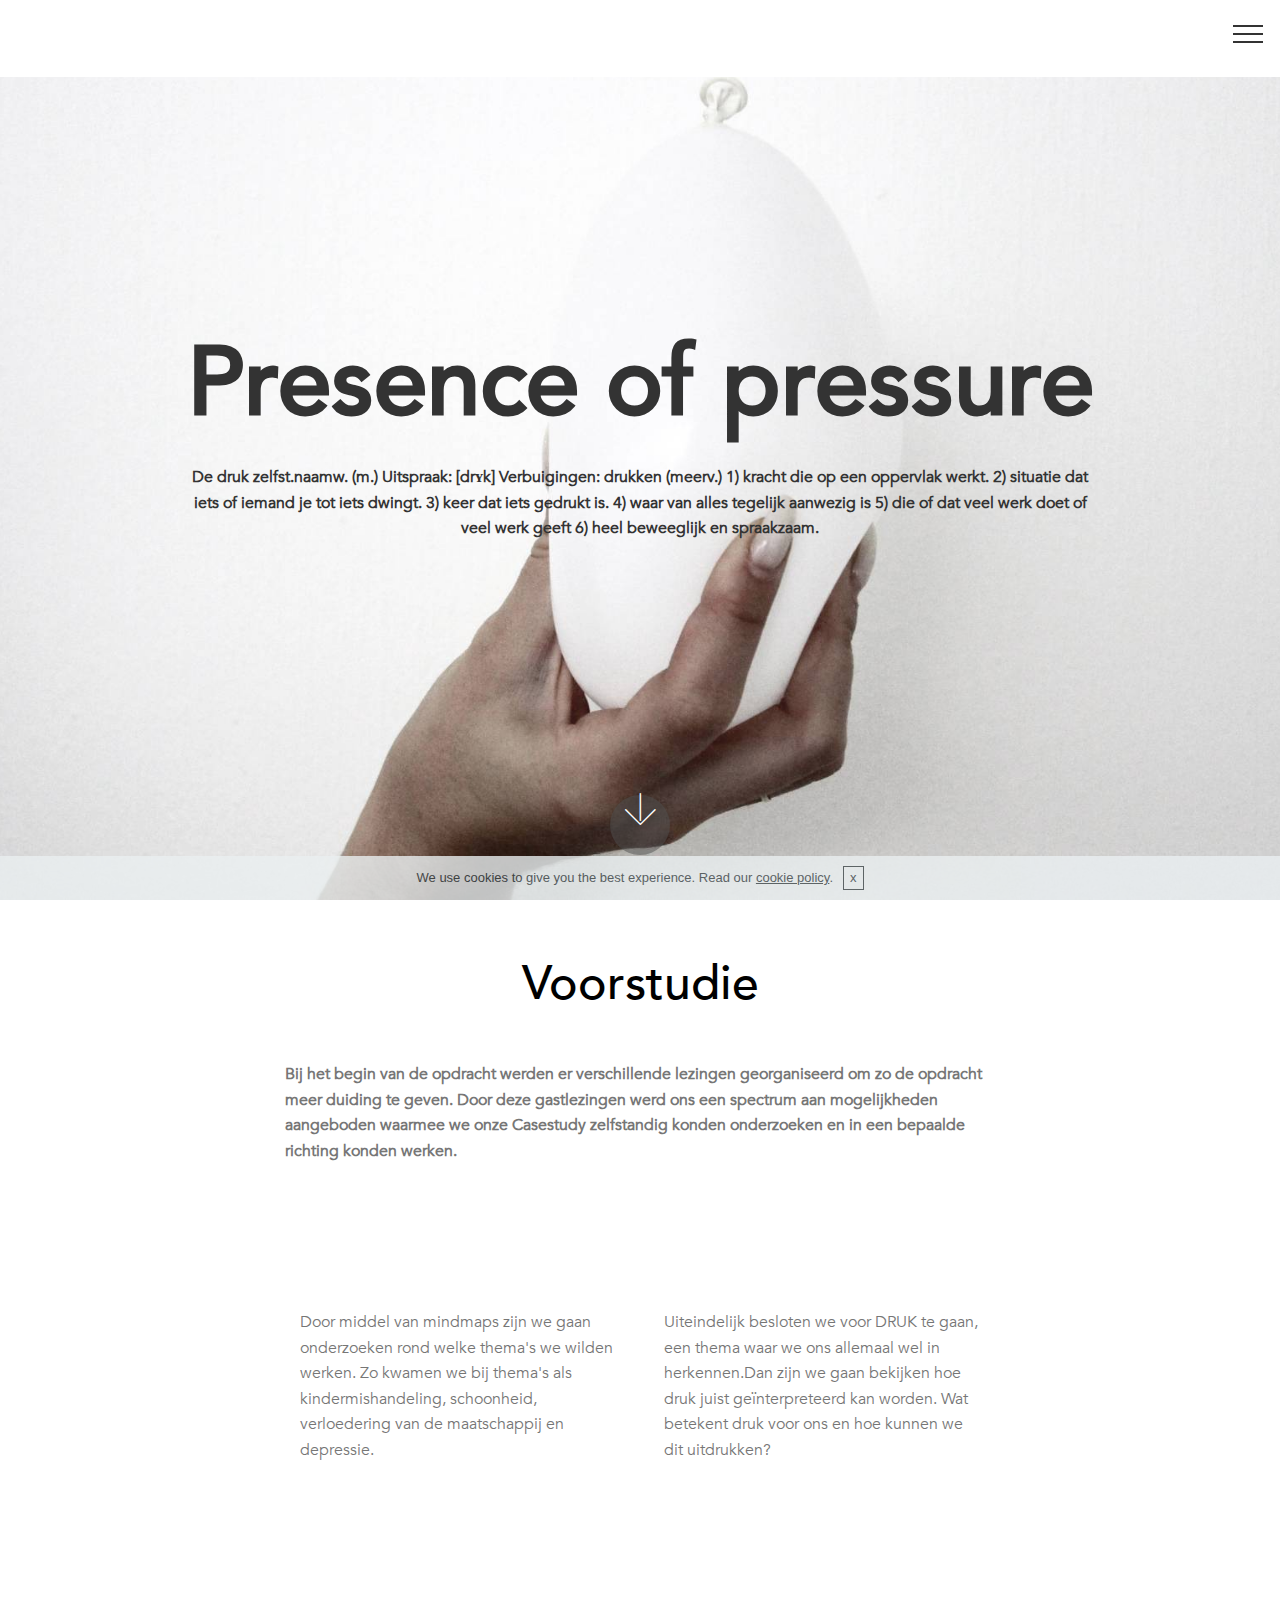
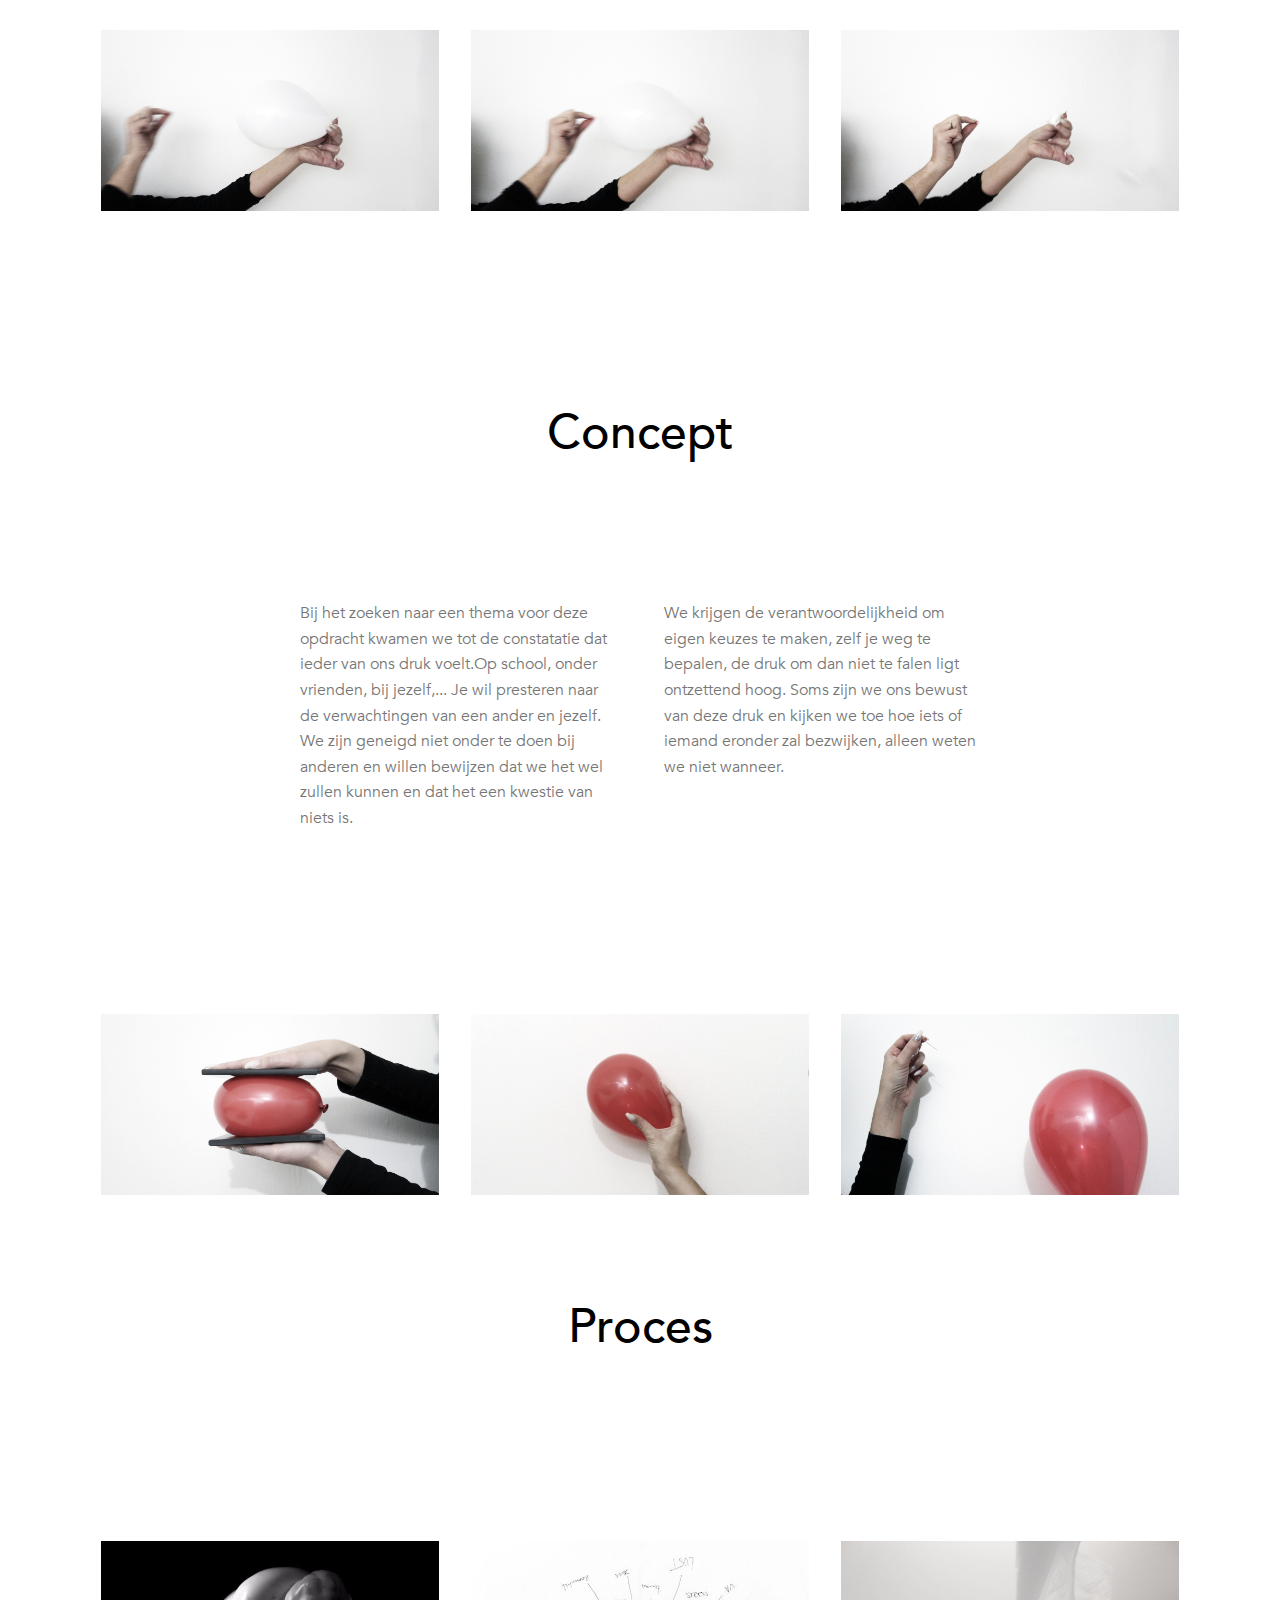
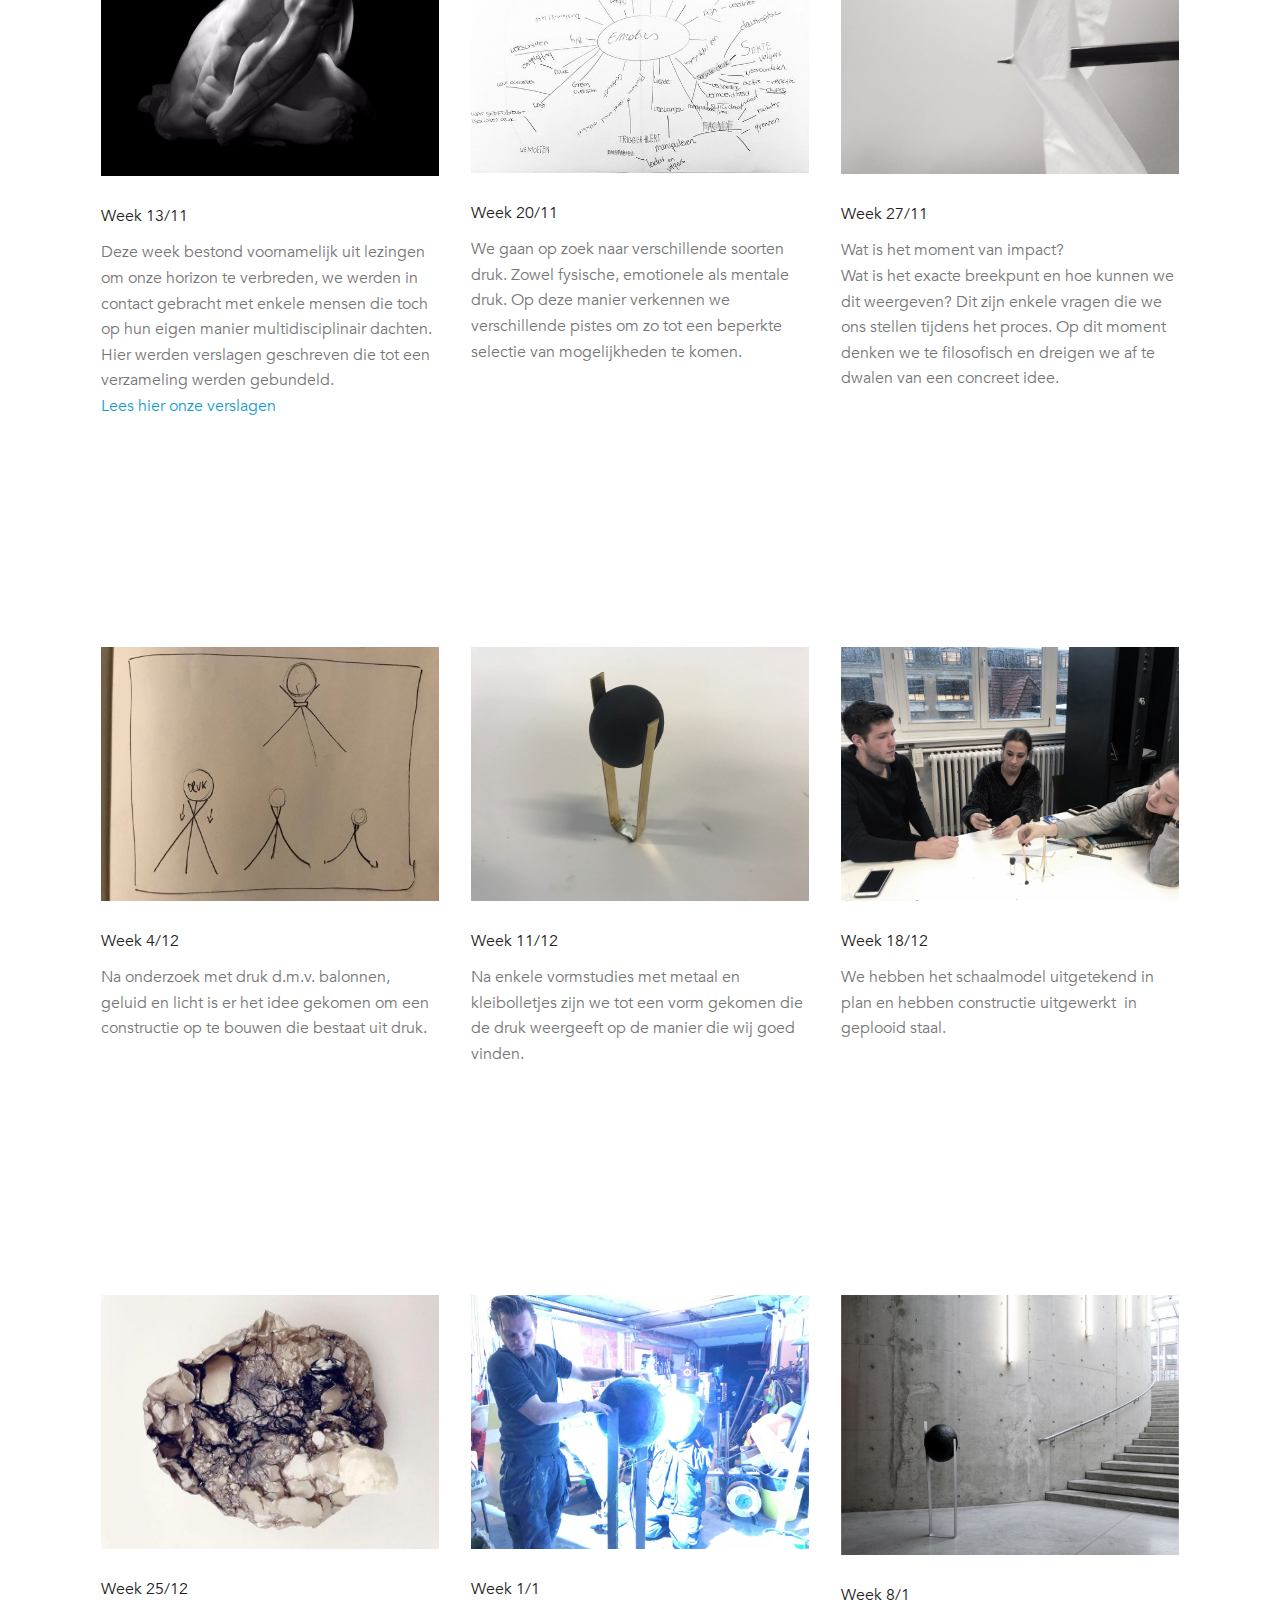
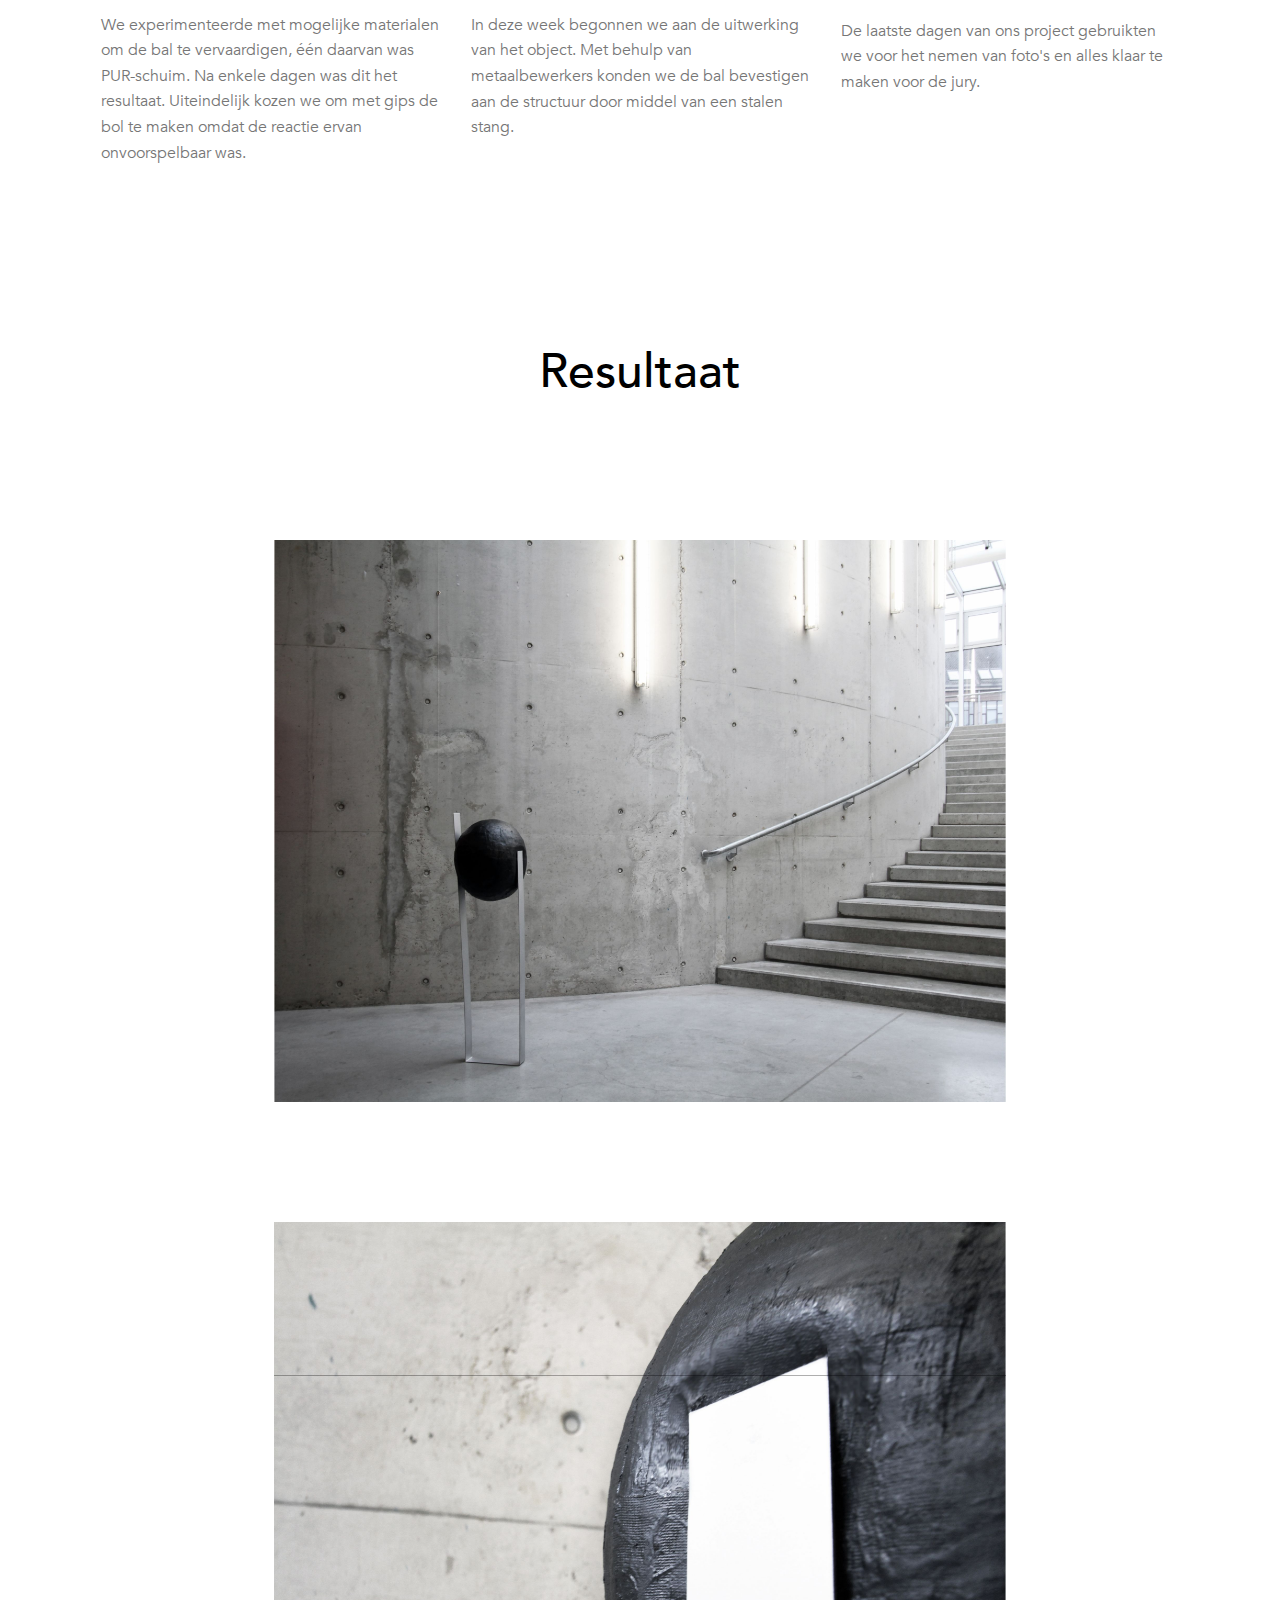
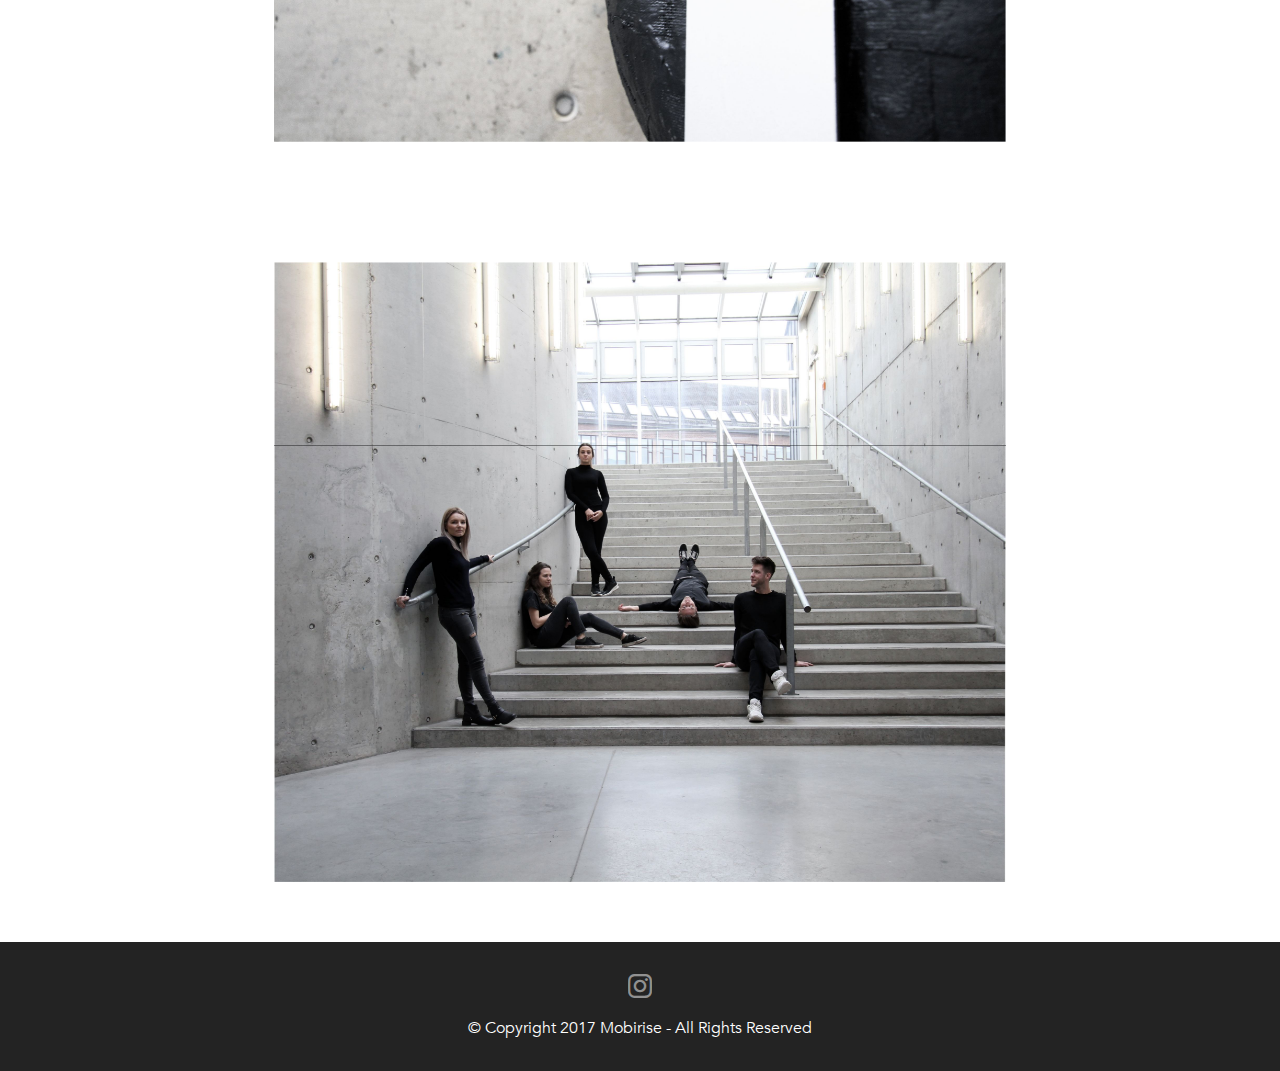
==== commit f6863461: "create github pages" ====
--- a/index.html
+++ b/index.html
@@ -40,7 +40,7 @@
 <!-- /Google Analytics -->
 
 
-<section class="menu cid-qCmvJfTHeq" once="menu" id="menu2-0" data-rv-view="9524">
+<section class="menu cid-qCmvJfTHeq" once="menu" id="menu2-0" data-rv-view="48">
 
     
 
@@ -60,15 +60,15 @@
             </div>
         </div>
         <div class="collapse navbar-collapse" id="navbarSupportedContent">
-            <ul class="navbar-nav nav-dropdown nav-right navbar-nav-top-padding" data-app-modern-menu="true"><li class="nav-item"><a class="nav-link link text-black display-4" href="index.html">Home</a></li><li class="nav-item">
-                    <a class="nav-link link text-black display-4" href="page5.html">Voorstudie<br></a>
-                </li><li class="nav-item"><a class="nav-link link text-black display-4" href="page4.html">Concept</a></li><li class="nav-item"><a class="nav-link link text-black display-4" href="page3.html">Proces</a></li><li class="nav-item dropdown"><a class="nav-link link text-black display-4" href="page2.html">Resultaat</a></li><li class="nav-item"><a class="nav-link link text-black display-4" href="page1.html">Wie zijn we?</a></li><li class="nav-item dropdown"><a class="nav-link link text-black display-4" href="https://uafacultyofdesignsciencesgroup10.github.io/ENG/" aria-expanded="true">English</a></li></ul>
+            <ul class="navbar-nav nav-dropdown nav-right navbar-nav-top-padding" data-app-modern-menu="true"><li class="nav-item"><a class="nav-link link text-black display-4" href="index.html">HOME</a></li><li class="nav-item">
+                    <a class="nav-link link text-black display-4" href="page5.html">VOORSTUDIE<br></a>
+                </li><li class="nav-item"><a class="nav-link link text-black display-4" href="page4.html">CONCEPT</a></li><li class="nav-item"><a class="nav-link link text-black display-4" href="page3.html">PROCES</a></li><li class="nav-item dropdown"><a class="nav-link link text-black display-4" href="page2.html">RESULTAAT</a></li><li class="nav-item"><a class="nav-link link text-black display-4" href="page1.html">WIE ZIJN WE?</a></li><li class="nav-item dropdown"><a class="nav-link link text-black display-4" href="https://uafacultyofdesignsciencesgroup10.github.io/ENG/" aria-expanded="true">English</a></li></ul>
             
         </div>
     </nav>
 </section>
 
-<section class="engine"><a href="https://mobirise.co/e">web page builder software</a></section><section class="cid-qCmvO35Kks mbr-fullscreen" id="header2-1" data-rv-view="9526">
+<section class="engine"><a href="https://mobirise.co/o">bootstrap button</a></section><section class="cid-qCmvO35Kks mbr-fullscreen" id="header2-1" data-rv-view="50">
 
     
 
@@ -91,7 +91,7 @@
     </div>
 </section>
 
-<section class="mbr-section content4 cid-qCmyaExhVa" id="content4-9" data-rv-view="9529">
+<section class="mbr-section content4 cid-qCmyaExhVa" id="content4-9" data-rv-view="53">
 
     
 
@@ -107,7 +107,7 @@
     </div>
 </section>
 
-<section class="mbr-section article content1 cid-qCmyK21ciT" id="content1-c" data-rv-view="9531">
+<section class="mbr-section article content1 cid-qCmyK21ciT" id="content1-c" data-rv-view="55">
     
      
 
@@ -118,7 +118,7 @@
     </div>
 </section>
 
-<section class="mbr-section article content3 cid-qCtkdeIMX7" id="content3-k" data-rv-view="9532">
+<section class="mbr-section article content3 cid-qCtkdeIMX7" id="content3-k" data-rv-view="56">
       
      
 
@@ -133,7 +133,7 @@
     </div>
 </section>
 
-<section class="features2 cid-qDRDXd2OdZ" id="features2-2a" data-rv-view="9533">
+<section class="features2 cid-qDRDXd2OdZ" id="features2-2a" data-rv-view="57">
 
     
 
@@ -182,14 +182,14 @@
     </div>
 </section>
 
-<section class="mbr-section content4 cid-qCmxIeGVm2" id="content4-8" data-rv-view="9536">
+<section class="mbr-section content4 cid-qCmxIeGVm2" id="content4-8" data-rv-view="60">
 
     
 
     <div class="container">
         <div class="media-container-row">
             <div class="title col-12 col-md-8">
-                <h2 class="align-center pb-3 mbr-fonts-style display-2">Concept</h2>
+                <h2 class="align-center pb-3 mbr-fonts-style display-2"><a href="page4.html" class="text-black">Concept</a></h2>
                 <h3 class="mbr-section-subtitle align-center mbr-light mbr-fonts-style display-7"></h3>
                 
             </div>
@@ -197,7 +197,7 @@
     </div>
 </section>
 
-<section class="mbr-section article content3 cid-qCtk8NqHxP" id="content3-j" data-rv-view="9538">
+<section class="mbr-section article content3 cid-qCtk8NqHxP" id="content3-j" data-rv-view="62">
       
      
 
@@ -211,7 +211,7 @@
     </div>
 </section>
 
-<section class="features2 cid-qDRCdUJl7I" id="features2-29" data-rv-view="9539">
+<section class="features2 cid-qDRCdUJl7I" id="features2-29" data-rv-view="63">
 
     
 
@@ -260,22 +260,22 @@
     </div>
 </section>
 
-<section class="mbr-section content4 cid-qCtoqp9Rli" id="content4-n" data-rv-view="9542">
+<section class="mbr-section content4 cid-qCtoqp9Rli" id="content4-n" data-rv-view="66">
 
     
 
     <div class="container">
         <div class="media-container-row">
             <div class="title col-12 col-md-8">
-                <h2 class="align-center pb-3 mbr-fonts-style display-2">Proces</h2>
-                
-                
-            </div>
-        </div>
-    </div>
-</section>
-
-<section class="features2 cid-qEqZ5E1XfA" id="features2-2c" data-rv-view="9544">
+                <h2 class="align-center pb-3 mbr-fonts-style display-2"><a href="page3.html" class="text-black">Proces</a></h2>
+                
+                
+            </div>
+        </div>
+    </div>
+</section>
+
+<section class="features2 cid-qEqZ5E1XfA" id="features2-2c" data-rv-view="68">
 
     
 
@@ -324,7 +324,7 @@
     </div>
 </section>
 
-<section class="features2 cid-qD74bUCkJb" id="features2-20" data-rv-view="9547">
+<section class="features2 cid-qD74bUCkJb" id="features2-20" data-rv-view="71">
 
     
 
@@ -376,7 +376,7 @@
     </div>
 </section>
 
-<section class="features2 cid-qErfycJwx6" id="features2-2e" data-rv-view="9550">
+<section class="features2 cid-qErfycJwx6" id="features2-2e" data-rv-view="74">
 
     
 
@@ -428,7 +428,7 @@
     </div>
 </section>
 
-<section class="mbr-section content4 cid-qCy6RYBkQm" id="content4-s" data-rv-view="9553">
+<section class="mbr-section content4 cid-qCy6RYBkQm" id="content4-s" data-rv-view="77">
 
     
 
@@ -436,7 +436,7 @@
         <div class="media-container-row">
             <div class="title col-12 col-md-8">
                 <h2 class="align-center pb-3 mbr-fonts-style display-2">
-                    Resultaat</h2>
+                    <a href="page2.html" class="text-black">Resultaat</a></h2>
                 <h3 class="mbr-section-subtitle align-center mbr-light mbr-fonts-style display-5"></h3>
                 
             </div>
@@ -444,7 +444,7 @@
     </div>
 </section>
 
-<section class="cid-qCy6YZaaiq" id="image1-t" data-rv-view="9555">
+<section class="cid-qCy6YZaaiq" id="image1-t" data-rv-view="79">
 
     
 
@@ -456,7 +456,7 @@
     </figure>
 </section>
 
-<section class="cid-qCy6ZJbF8F" id="image1-u" data-rv-view="9557">
+<section class="cid-qCy6ZJbF8F" id="image1-u" data-rv-view="81">
 
     
 
@@ -468,7 +468,7 @@
     </figure>
 </section>
 
-<section class="cid-qCy70N6kQO" id="image1-v" data-rv-view="9559">
+<section class="cid-qCy70N6kQO" id="image1-v" data-rv-view="83">
 
     
 
@@ -480,7 +480,7 @@
     </figure>
 </section>
 
-<section once="" class="cid-qCy6q0tuEh" id="footer7-q" data-rv-view="9561">
+<section once="" class="cid-qCy6q0tuEh" id="footer7-q" data-rv-view="85">
 
     
 
@@ -525,6 +525,7 @@
   <script src="assets/theme/js/script.js"></script>
   
   
-<input name="cookieData" type="hidden" data-cookie-text="We use cookies to give you the best experience. Read our <a href='privacy.html'>cookie policy</a>.">
+ <div id="scrollToTop" class="scrollToTop mbr-arrow-up"><a style="text-align: center;"><i class="mbri-down mbr-iconfont"></i></a></div>
+  <input name="cookieData" type="hidden" data-cookie-text="We use cookies to give you the best experience. Read our <a href='privacy.html'>cookie policy</a>.">
   </body>
 </html>--- a/assets/mobirise/css/mbr-additional.css
+++ b/assets/mobirise/css/mbr-additional.css
@@ -573,8 +573,8 @@
   color: #dfd9c6;
 }
 /* Scroll to top button*/
-.scrollToTop_wraper {
-  opacity: 0 !important;
+#scrollToTop a {
+  border-radius: 100px;
 }
 /* Others*/
 .note-check a[data-value=Rubik] {
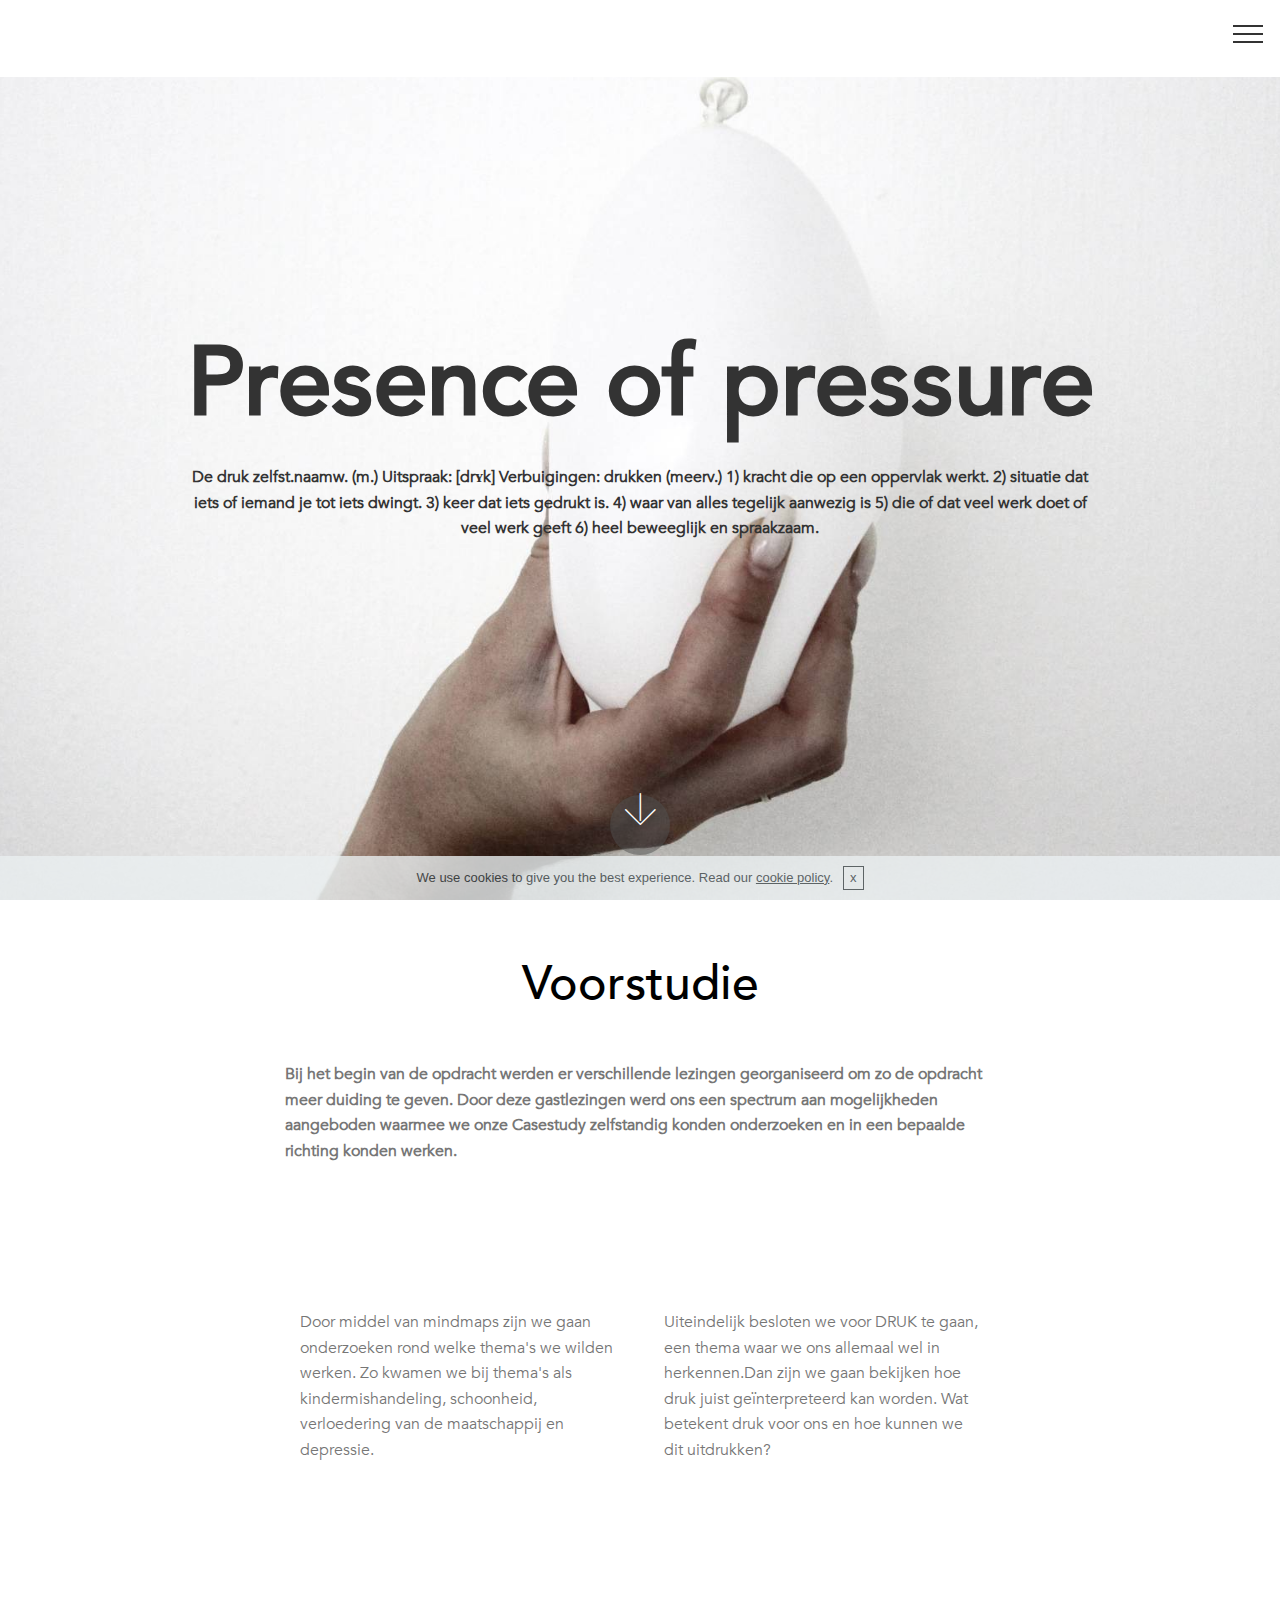
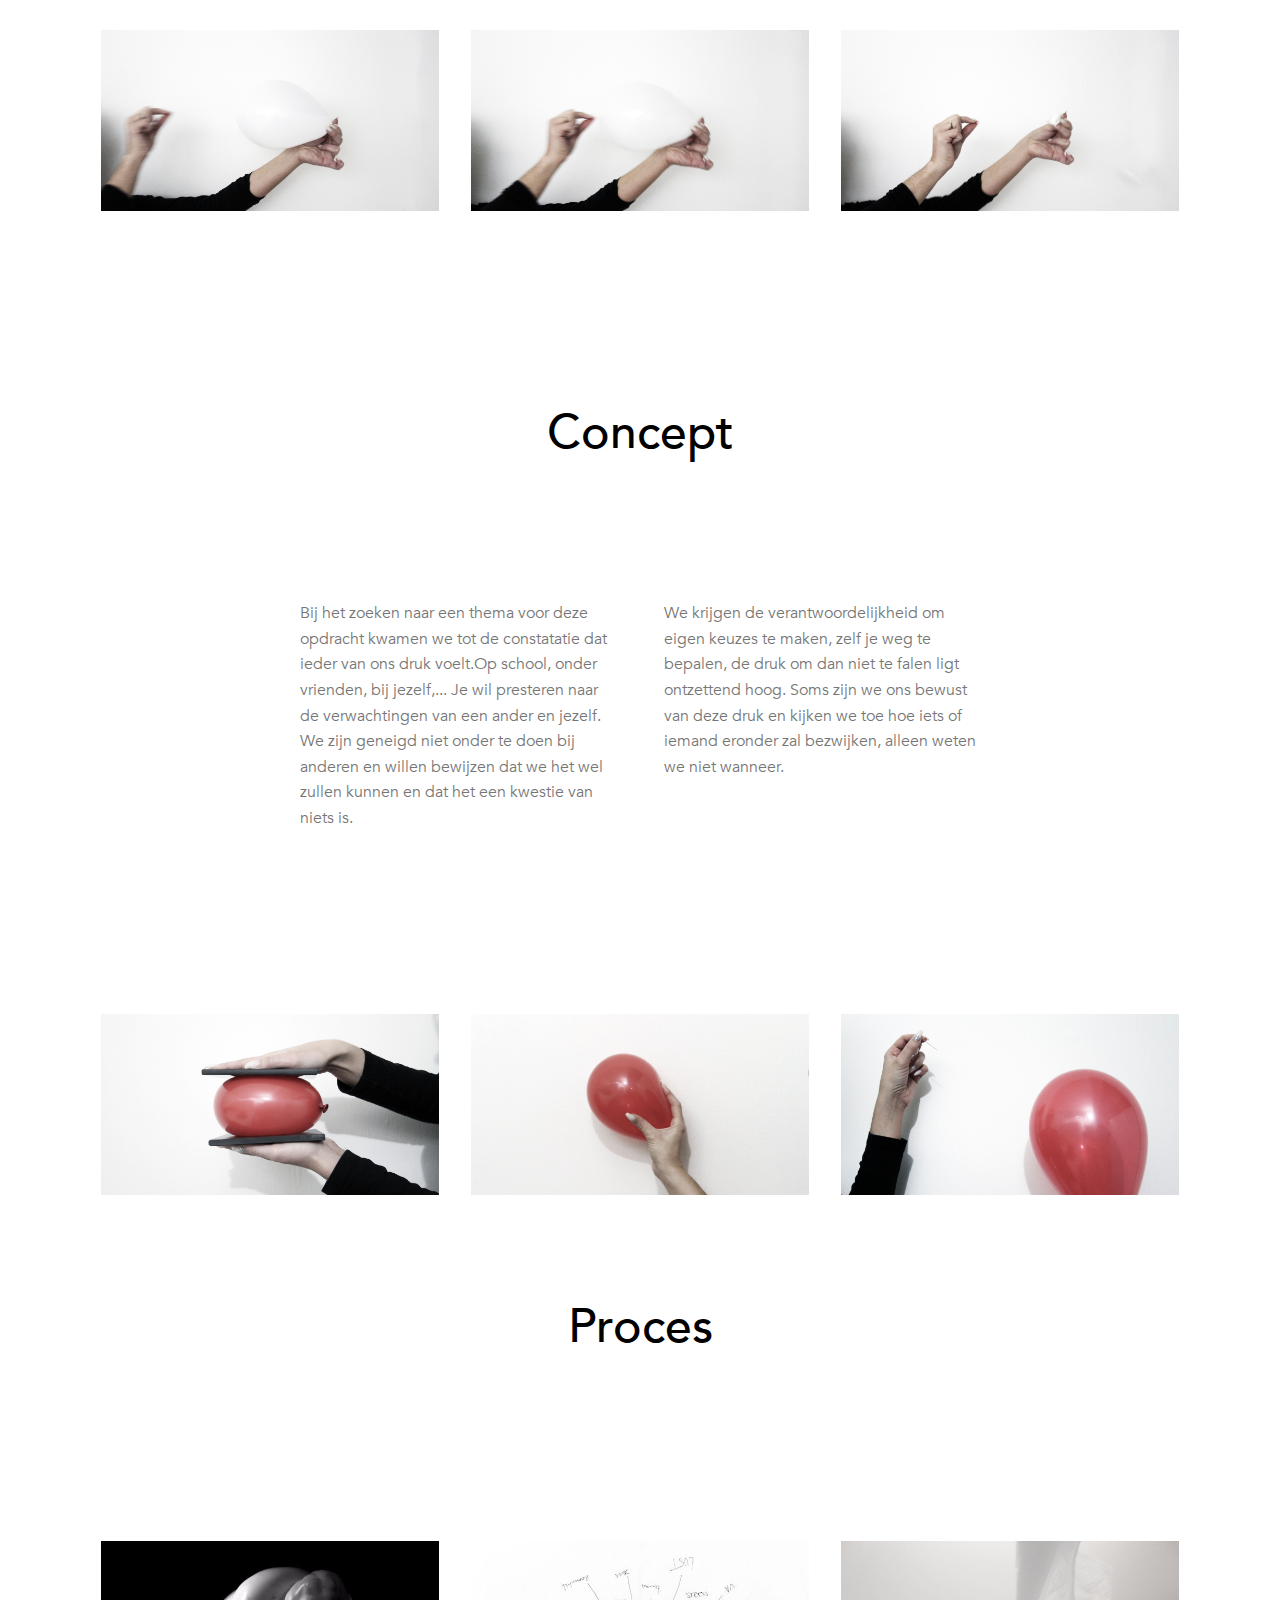
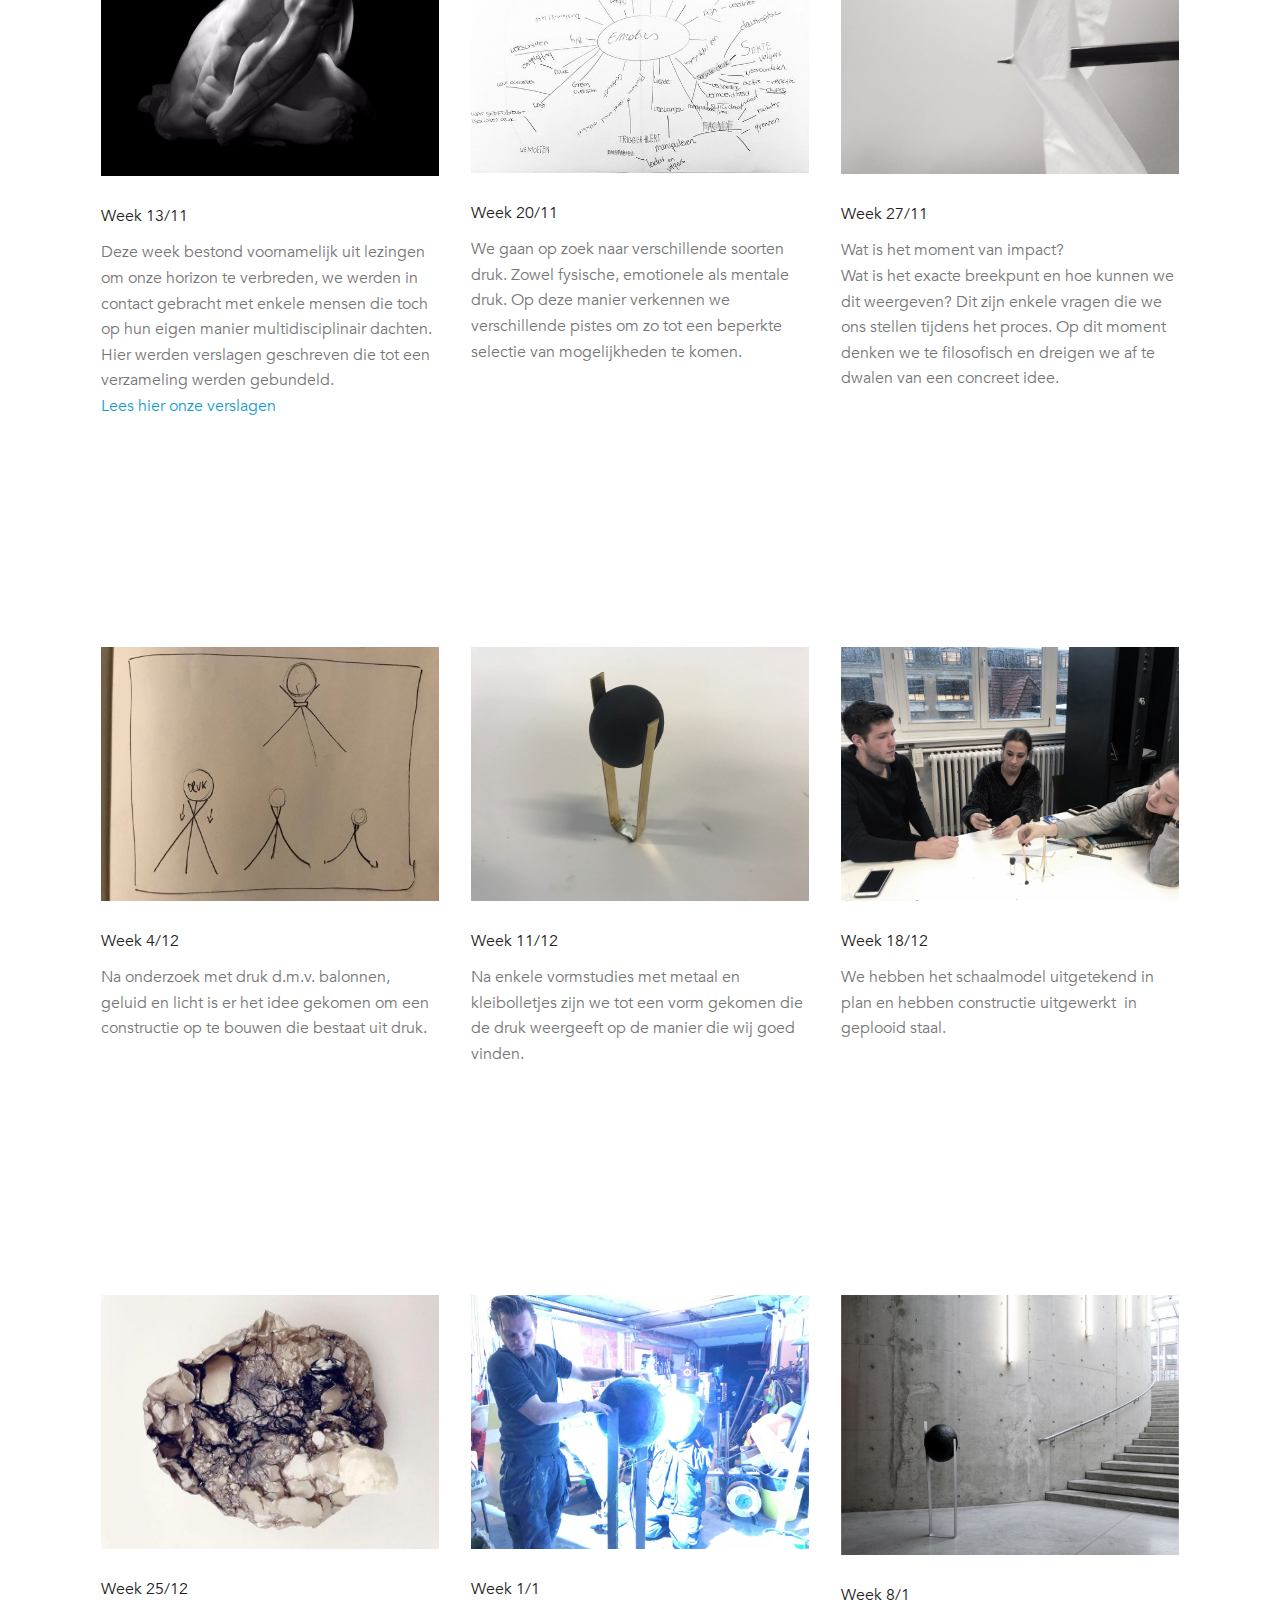
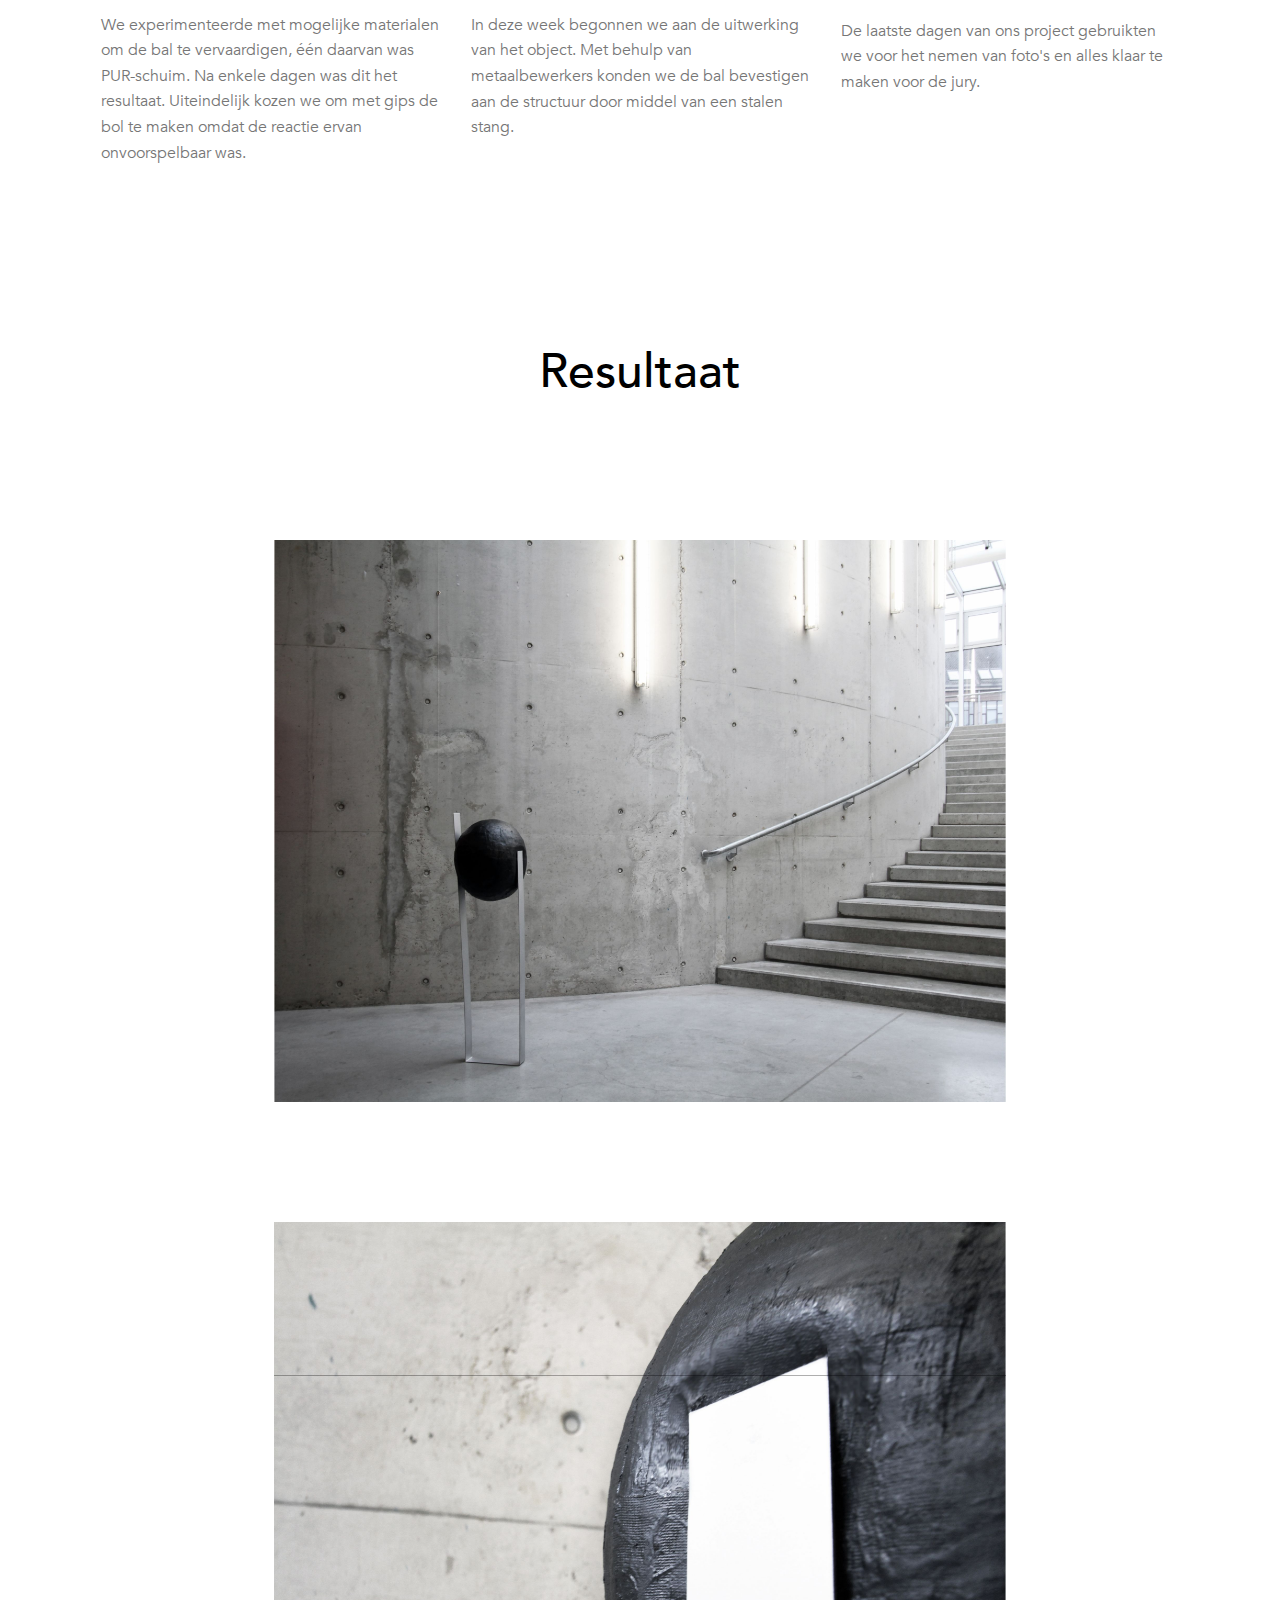
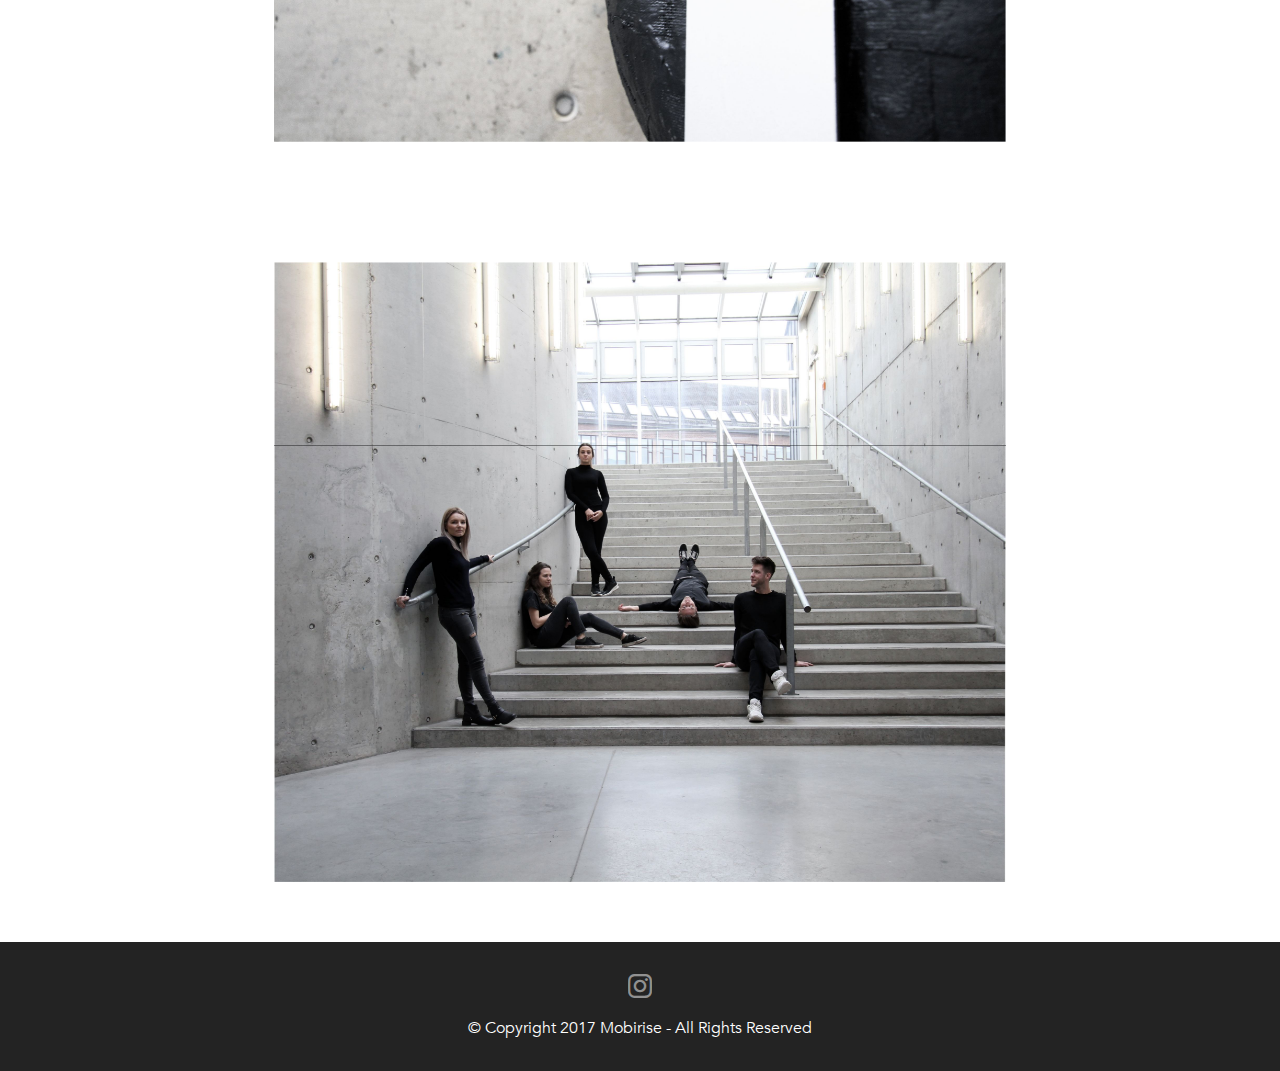
==== commit 6e59f22d: "create github pages" ====
--- a/index.html
+++ b/index.html
@@ -40,7 +40,7 @@
 <!-- /Google Analytics -->
 
 
-<section class="menu cid-qCmvJfTHeq" once="menu" id="menu2-0" data-rv-view="48">
+<section class="menu cid-qCmvJfTHeq" once="menu" id="menu2-0" data-rv-view="546">
 
     
 
@@ -68,7 +68,7 @@
     </nav>
 </section>
 
-<section class="engine"><a href="https://mobirise.co/o">bootstrap button</a></section><section class="cid-qCmvO35Kks mbr-fullscreen" id="header2-1" data-rv-view="50">
+<section class="engine"><a href="https://mobirise.co/b">free web site creator</a></section><section class="cid-qCmvO35Kks mbr-fullscreen" id="header2-1" data-rv-view="548">
 
     
 
@@ -91,7 +91,7 @@
     </div>
 </section>
 
-<section class="mbr-section content4 cid-qCmyaExhVa" id="content4-9" data-rv-view="53">
+<section class="mbr-section content4 cid-qCmyaExhVa" id="content4-9" data-rv-view="551">
 
     
 
@@ -107,7 +107,7 @@
     </div>
 </section>
 
-<section class="mbr-section article content1 cid-qCmyK21ciT" id="content1-c" data-rv-view="55">
+<section class="mbr-section article content1 cid-qCmyK21ciT" id="content1-c" data-rv-view="553">
     
      
 
@@ -118,7 +118,7 @@
     </div>
 </section>
 
-<section class="mbr-section article content3 cid-qCtkdeIMX7" id="content3-k" data-rv-view="56">
+<section class="mbr-section article content3 cid-qCtkdeIMX7" id="content3-k" data-rv-view="554">
       
      
 
@@ -133,7 +133,7 @@
     </div>
 </section>
 
-<section class="features2 cid-qDRDXd2OdZ" id="features2-2a" data-rv-view="57">
+<section class="features2 cid-qDRDXd2OdZ" id="features2-2a" data-rv-view="555">
 
     
 
@@ -182,7 +182,7 @@
     </div>
 </section>
 
-<section class="mbr-section content4 cid-qCmxIeGVm2" id="content4-8" data-rv-view="60">
+<section class="mbr-section content4 cid-qCmxIeGVm2" id="content4-8" data-rv-view="558">
 
     
 
@@ -197,7 +197,7 @@
     </div>
 </section>
 
-<section class="mbr-section article content3 cid-qCtk8NqHxP" id="content3-j" data-rv-view="62">
+<section class="mbr-section article content3 cid-qCtk8NqHxP" id="content3-j" data-rv-view="560">
       
      
 
@@ -211,7 +211,7 @@
     </div>
 </section>
 
-<section class="features2 cid-qDRCdUJl7I" id="features2-29" data-rv-view="63">
+<section class="features2 cid-qDRCdUJl7I" id="features2-29" data-rv-view="561">
 
     
 
@@ -260,7 +260,7 @@
     </div>
 </section>
 
-<section class="mbr-section content4 cid-qCtoqp9Rli" id="content4-n" data-rv-view="66">
+<section class="mbr-section content4 cid-qCtoqp9Rli" id="content4-n" data-rv-view="564">
 
     
 
@@ -275,7 +275,7 @@
     </div>
 </section>
 
-<section class="features2 cid-qEqZ5E1XfA" id="features2-2c" data-rv-view="68">
+<section class="features2 cid-qEqZ5E1XfA" id="features2-2c" data-rv-view="566">
 
     
 
@@ -324,7 +324,7 @@
     </div>
 </section>
 
-<section class="features2 cid-qD74bUCkJb" id="features2-20" data-rv-view="71">
+<section class="features2 cid-qD74bUCkJb" id="features2-20" data-rv-view="569">
 
     
 
@@ -376,7 +376,7 @@
     </div>
 </section>
 
-<section class="features2 cid-qErfycJwx6" id="features2-2e" data-rv-view="74">
+<section class="features2 cid-qErfycJwx6" id="features2-2e" data-rv-view="572">
 
     
 
@@ -428,7 +428,7 @@
     </div>
 </section>
 
-<section class="mbr-section content4 cid-qCy6RYBkQm" id="content4-s" data-rv-view="77">
+<section class="mbr-section content4 cid-qCy6RYBkQm" id="content4-s" data-rv-view="575">
 
     
 
@@ -444,7 +444,7 @@
     </div>
 </section>
 
-<section class="cid-qCy6YZaaiq" id="image1-t" data-rv-view="79">
+<section class="cid-qCy6YZaaiq" id="image1-t" data-rv-view="577">
 
     
 
@@ -456,7 +456,7 @@
     </figure>
 </section>
 
-<section class="cid-qCy6ZJbF8F" id="image1-u" data-rv-view="81">
+<section class="cid-qCy6ZJbF8F" id="image1-u" data-rv-view="579">
 
     
 
@@ -468,7 +468,7 @@
     </figure>
 </section>
 
-<section class="cid-qCy70N6kQO" id="image1-v" data-rv-view="83">
+<section class="cid-qCy70N6kQO" id="image1-v" data-rv-view="581">
 
     
 
@@ -480,7 +480,7 @@
     </figure>
 </section>
 
-<section once="" class="cid-qCy6q0tuEh" id="footer7-q" data-rv-view="85">
+<section once="" class="cid-qCy6q0tuEh" id="footer7-q" data-rv-view="583">
 
     
 
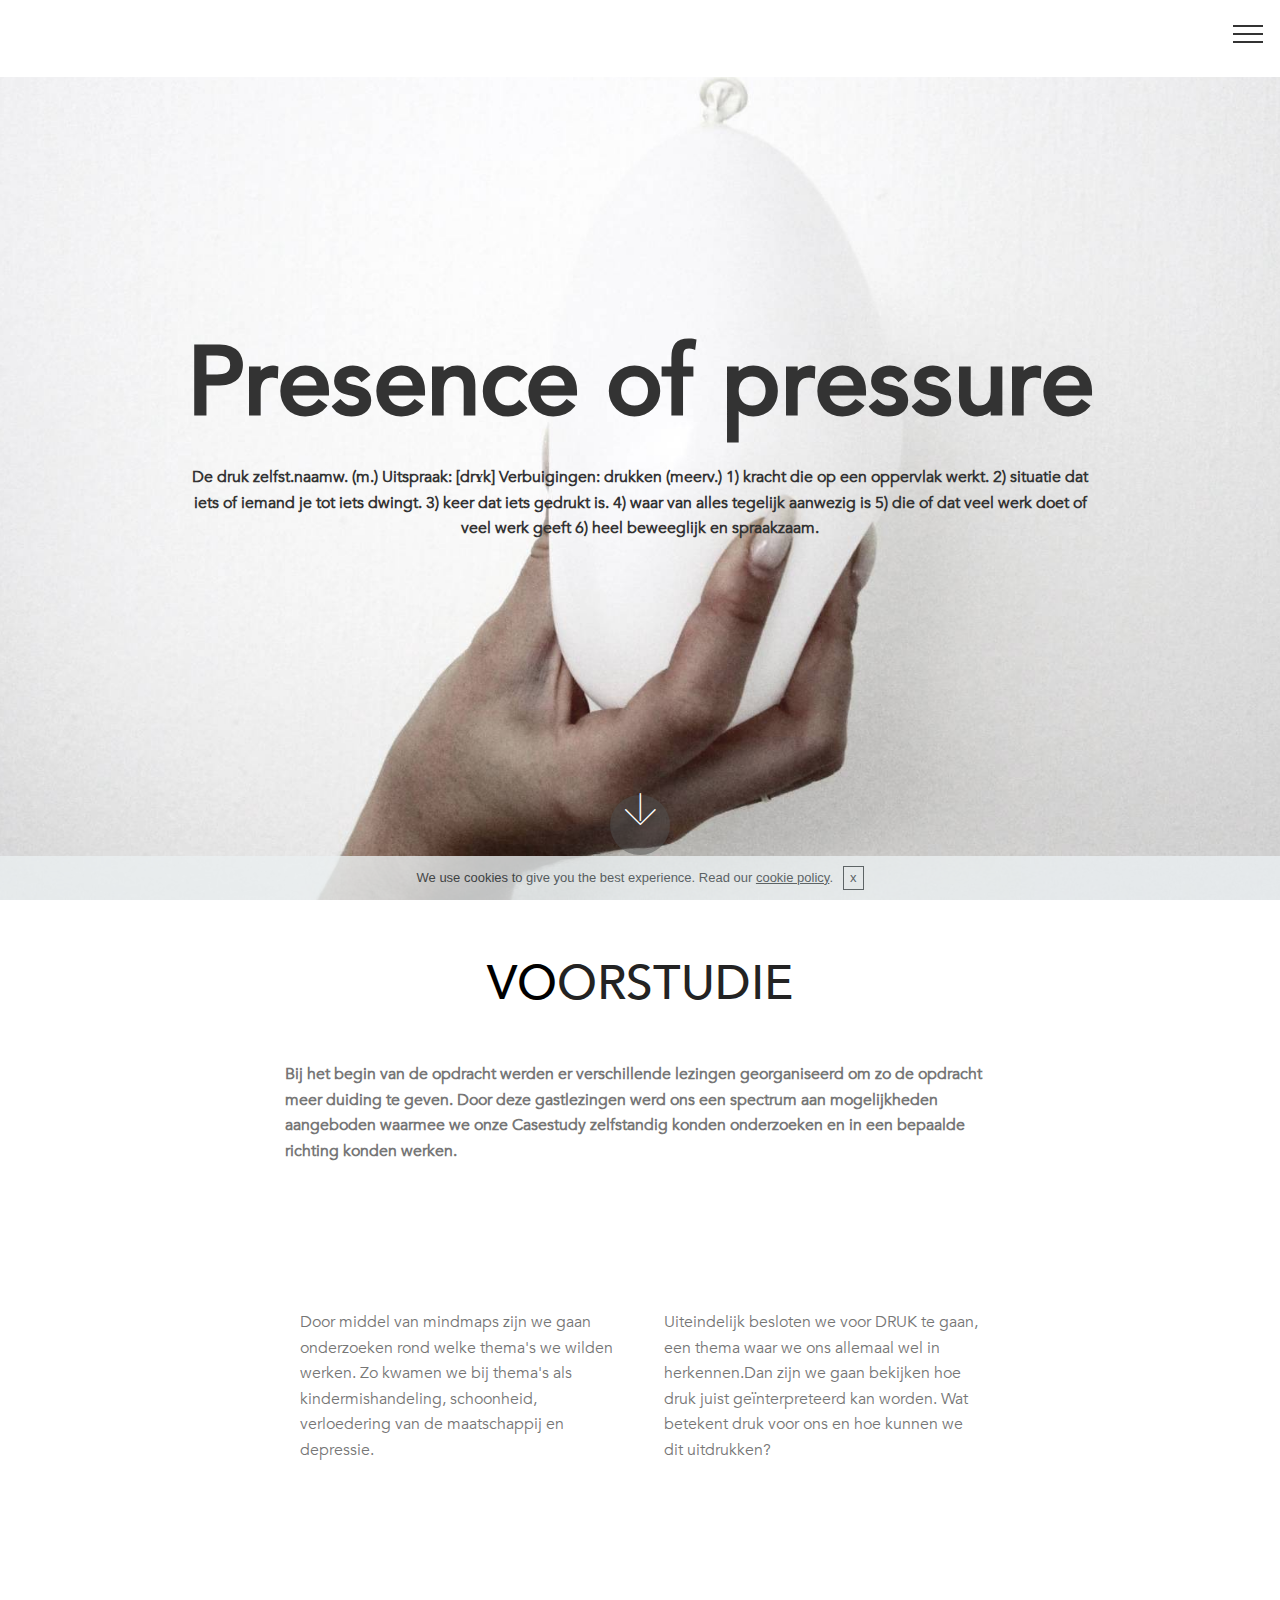
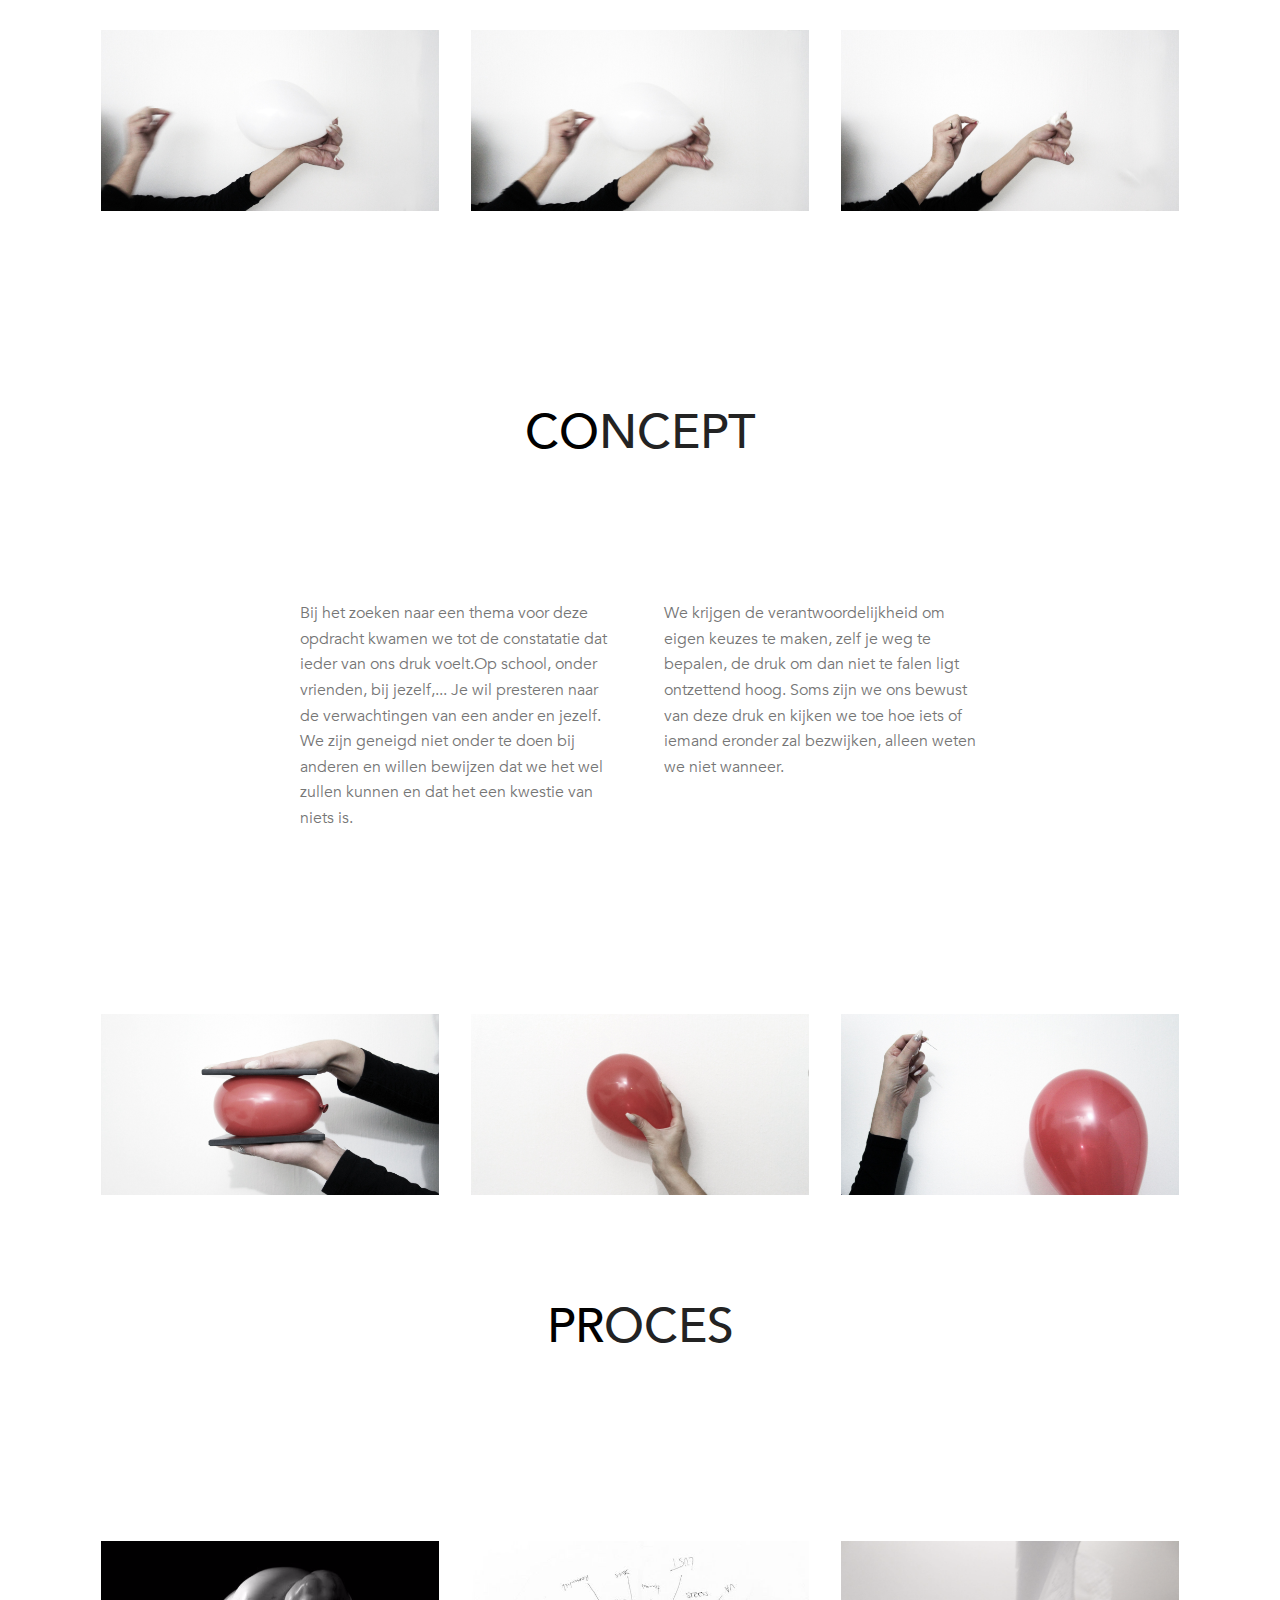
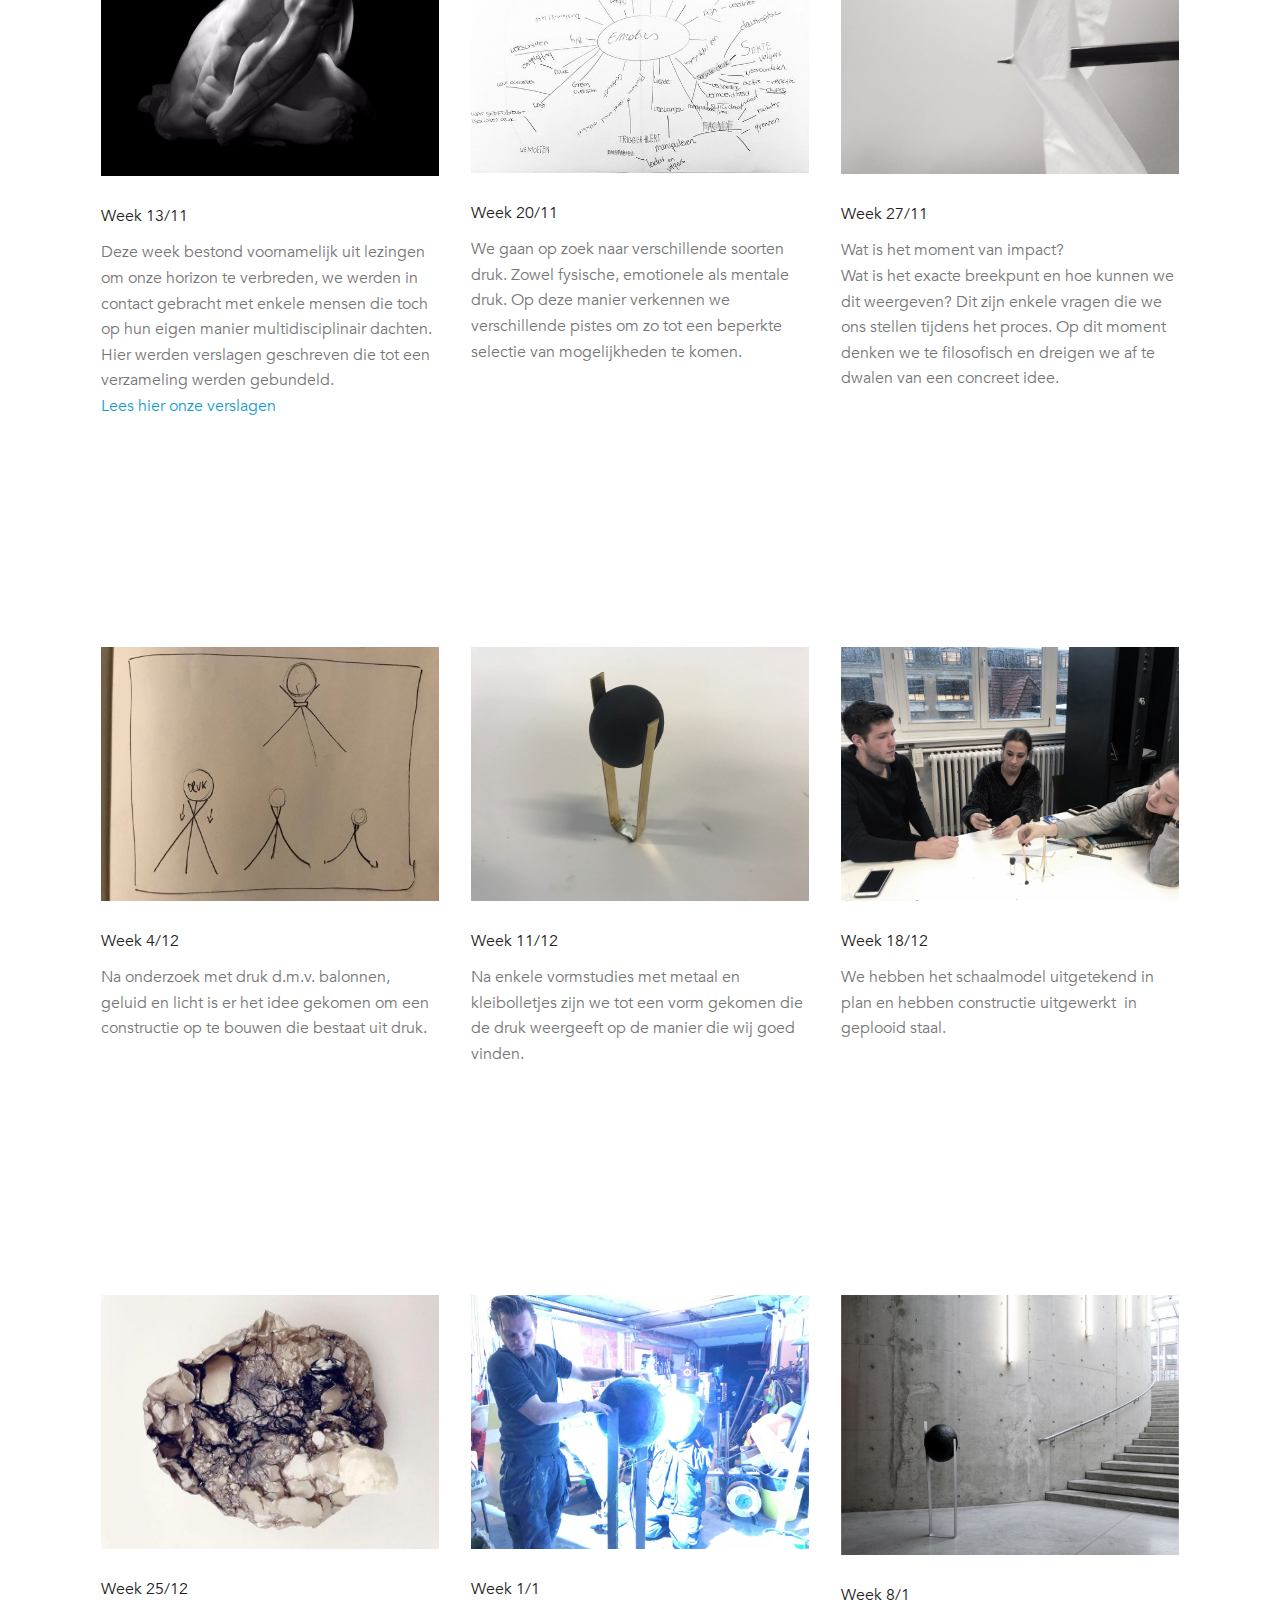
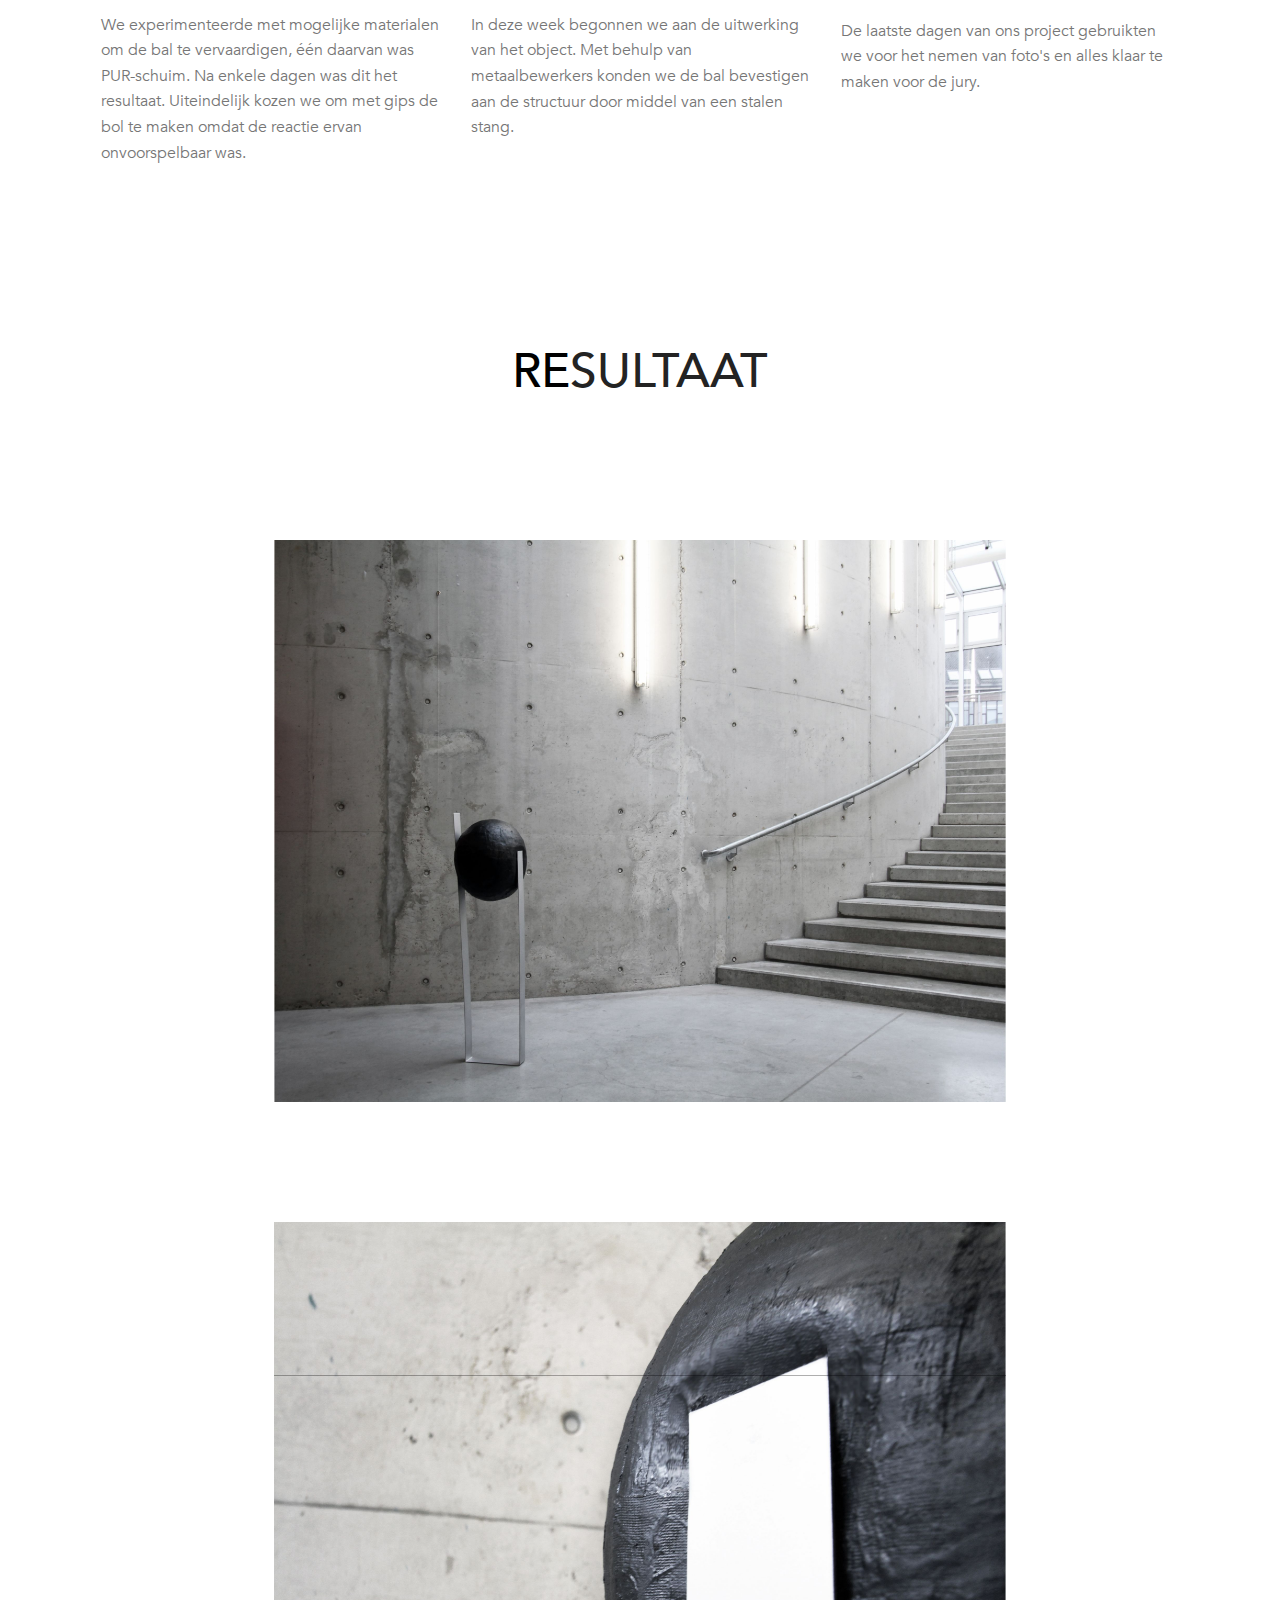
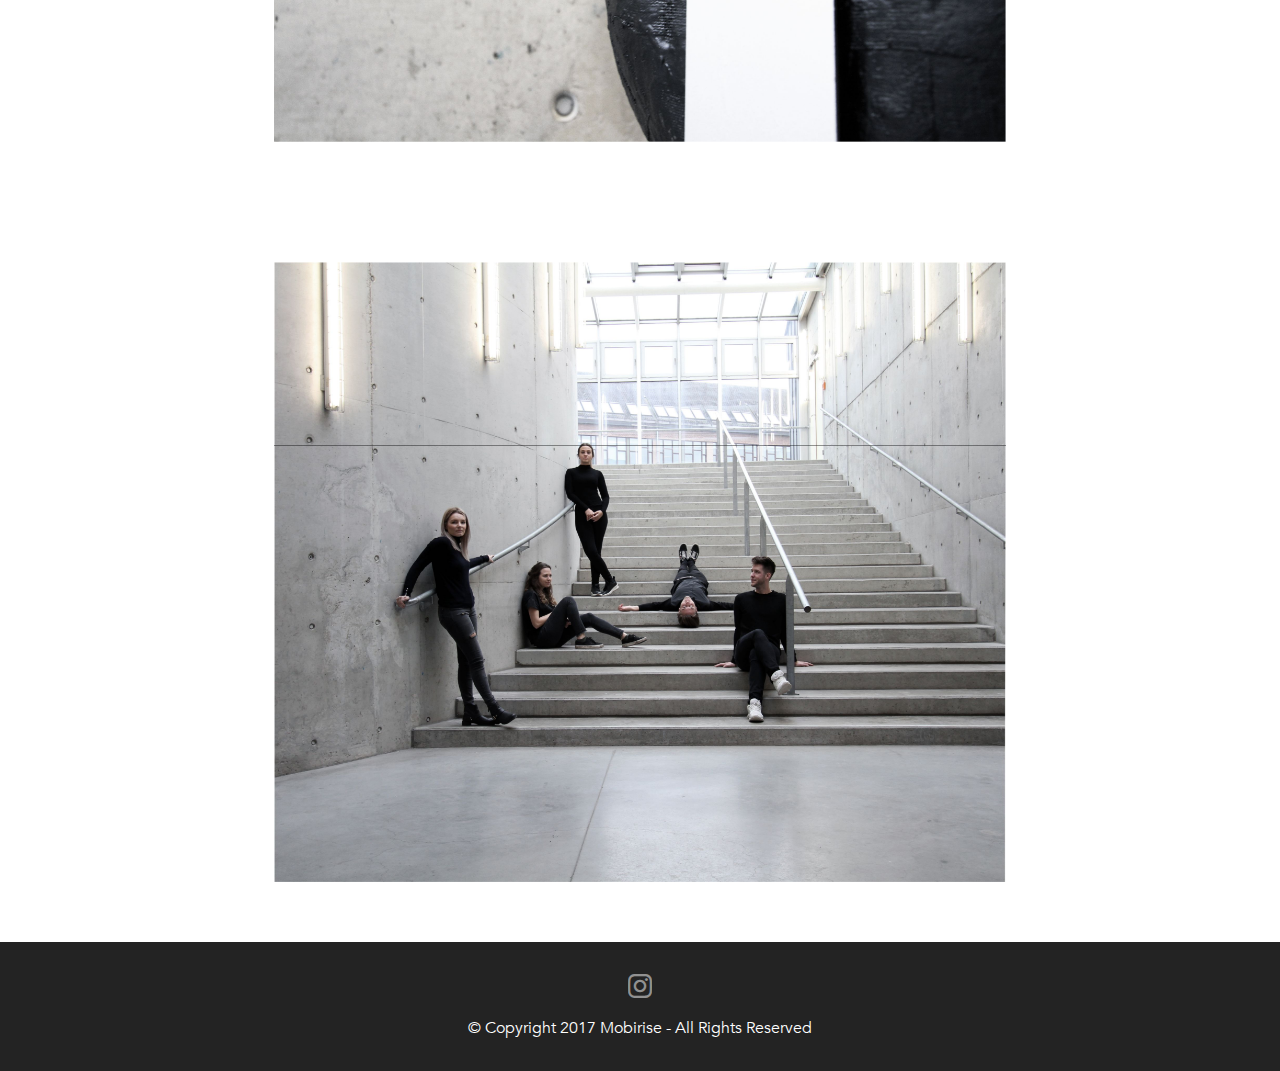
==== commit a0af1861: "create github pages" ====
--- a/index.html
+++ b/index.html
@@ -40,7 +40,7 @@
 <!-- /Google Analytics -->
 
 
-<section class="menu cid-qCmvJfTHeq" once="menu" id="menu2-0" data-rv-view="546">
+<section class="menu cid-qCmvJfTHeq" once="menu" id="menu2-0" data-rv-view="782">
 
     
 
@@ -68,7 +68,7 @@
     </nav>
 </section>
 
-<section class="engine"><a href="https://mobirise.co/b">free web site creator</a></section><section class="cid-qCmvO35Kks mbr-fullscreen" id="header2-1" data-rv-view="548">
+<section class="engine"><a href="https://mobirise.co/q">bootstrap slideshow</a></section><section class="cid-qCmvO35Kks mbr-fullscreen" id="header2-1" data-rv-view="784">
 
     
 
@@ -91,7 +91,7 @@
     </div>
 </section>
 
-<section class="mbr-section content4 cid-qCmyaExhVa" id="content4-9" data-rv-view="551">
+<section class="mbr-section content4 cid-qCmyaExhVa" id="content4-9" data-rv-view="787">
 
     
 
@@ -99,15 +99,15 @@
         <div class="media-container-row">
             <div class="title col-12 col-md-8">
                 <h2 class="align-center pb-3 mbr-fonts-style display-2">
-                    <a href="page5.html" class="text-black">Voorstudie</a></h2>
-                
-                
-            </div>
-        </div>
-    </div>
-</section>
-
-<section class="mbr-section article content1 cid-qCmyK21ciT" id="content1-c" data-rv-view="553">
+                    <a href="page5.html" class="text-black">VO</a>ORSTUDIE</h2>
+                
+                
+            </div>
+        </div>
+    </div>
+</section>
+
+<section class="mbr-section article content1 cid-qCmyK21ciT" id="content1-c" data-rv-view="789">
     
      
 
@@ -118,7 +118,7 @@
     </div>
 </section>
 
-<section class="mbr-section article content3 cid-qCtkdeIMX7" id="content3-k" data-rv-view="554">
+<section class="mbr-section article content3 cid-qCtkdeIMX7" id="content3-k" data-rv-view="790">
       
      
 
@@ -133,7 +133,7 @@
     </div>
 </section>
 
-<section class="features2 cid-qDRDXd2OdZ" id="features2-2a" data-rv-view="555">
+<section class="features2 cid-qDRDXd2OdZ" id="features2-2a" data-rv-view="791">
 
     
 
@@ -182,14 +182,14 @@
     </div>
 </section>
 
-<section class="mbr-section content4 cid-qCmxIeGVm2" id="content4-8" data-rv-view="558">
+<section class="mbr-section content4 cid-qCmxIeGVm2" id="content4-8" data-rv-view="794">
 
     
 
     <div class="container">
         <div class="media-container-row">
             <div class="title col-12 col-md-8">
-                <h2 class="align-center pb-3 mbr-fonts-style display-2"><a href="page4.html" class="text-black">Concept</a></h2>
+                <h2 class="align-center pb-3 mbr-fonts-style display-2"><a href="page4.html" class="text-black">CO</a>NCEPT</h2>
                 <h3 class="mbr-section-subtitle align-center mbr-light mbr-fonts-style display-7"></h3>
                 
             </div>
@@ -197,7 +197,7 @@
     </div>
 </section>
 
-<section class="mbr-section article content3 cid-qCtk8NqHxP" id="content3-j" data-rv-view="560">
+<section class="mbr-section article content3 cid-qCtk8NqHxP" id="content3-j" data-rv-view="796">
       
      
 
@@ -211,7 +211,7 @@
     </div>
 </section>
 
-<section class="features2 cid-qDRCdUJl7I" id="features2-29" data-rv-view="561">
+<section class="features2 cid-qDRCdUJl7I" id="features2-29" data-rv-view="797">
 
     
 
@@ -260,22 +260,22 @@
     </div>
 </section>
 
-<section class="mbr-section content4 cid-qCtoqp9Rli" id="content4-n" data-rv-view="564">
+<section class="mbr-section content4 cid-qCtoqp9Rli" id="content4-n" data-rv-view="800">
 
     
 
     <div class="container">
         <div class="media-container-row">
             <div class="title col-12 col-md-8">
-                <h2 class="align-center pb-3 mbr-fonts-style display-2"><a href="page3.html" class="text-black">Proces</a></h2>
-                
-                
-            </div>
-        </div>
-    </div>
-</section>
-
-<section class="features2 cid-qEqZ5E1XfA" id="features2-2c" data-rv-view="566">
+                <h2 class="align-center pb-3 mbr-fonts-style display-2"><a href="page3.html" class="text-black">PR</a>OCES</h2>
+                
+                
+            </div>
+        </div>
+    </div>
+</section>
+
+<section class="features2 cid-qEqZ5E1XfA" id="features2-2c" data-rv-view="802">
 
     
 
@@ -324,7 +324,7 @@
     </div>
 </section>
 
-<section class="features2 cid-qD74bUCkJb" id="features2-20" data-rv-view="569">
+<section class="features2 cid-qD74bUCkJb" id="features2-20" data-rv-view="805">
 
     
 
@@ -376,7 +376,7 @@
     </div>
 </section>
 
-<section class="features2 cid-qErfycJwx6" id="features2-2e" data-rv-view="572">
+<section class="features2 cid-qErfycJwx6" id="features2-2e" data-rv-view="808">
 
     
 
@@ -428,7 +428,7 @@
     </div>
 </section>
 
-<section class="mbr-section content4 cid-qCy6RYBkQm" id="content4-s" data-rv-view="575">
+<section class="mbr-section content4 cid-qCy6RYBkQm" id="content4-s" data-rv-view="811">
 
     
 
@@ -436,7 +436,7 @@
         <div class="media-container-row">
             <div class="title col-12 col-md-8">
                 <h2 class="align-center pb-3 mbr-fonts-style display-2">
-                    <a href="page2.html" class="text-black">Resultaat</a></h2>
+                    <a href="page2.html" class="text-black">RE</a>SULTAAT</h2>
                 <h3 class="mbr-section-subtitle align-center mbr-light mbr-fonts-style display-5"></h3>
                 
             </div>
@@ -444,7 +444,7 @@
     </div>
 </section>
 
-<section class="cid-qCy6YZaaiq" id="image1-t" data-rv-view="577">
+<section class="cid-qCy6YZaaiq" id="image1-t" data-rv-view="813">
 
     
 
@@ -456,7 +456,7 @@
     </figure>
 </section>
 
-<section class="cid-qCy6ZJbF8F" id="image1-u" data-rv-view="579">
+<section class="cid-qCy6ZJbF8F" id="image1-u" data-rv-view="815">
 
     
 
@@ -468,7 +468,7 @@
     </figure>
 </section>
 
-<section class="cid-qCy70N6kQO" id="image1-v" data-rv-view="581">
+<section class="cid-qCy70N6kQO" id="image1-v" data-rv-view="817">
 
     
 
@@ -480,7 +480,7 @@
     </figure>
 </section>
 
-<section once="" class="cid-qCy6q0tuEh" id="footer7-q" data-rv-view="583">
+<section once="" class="cid-qCy6q0tuEh" id="footer7-q" data-rv-view="819">
 
     
 
